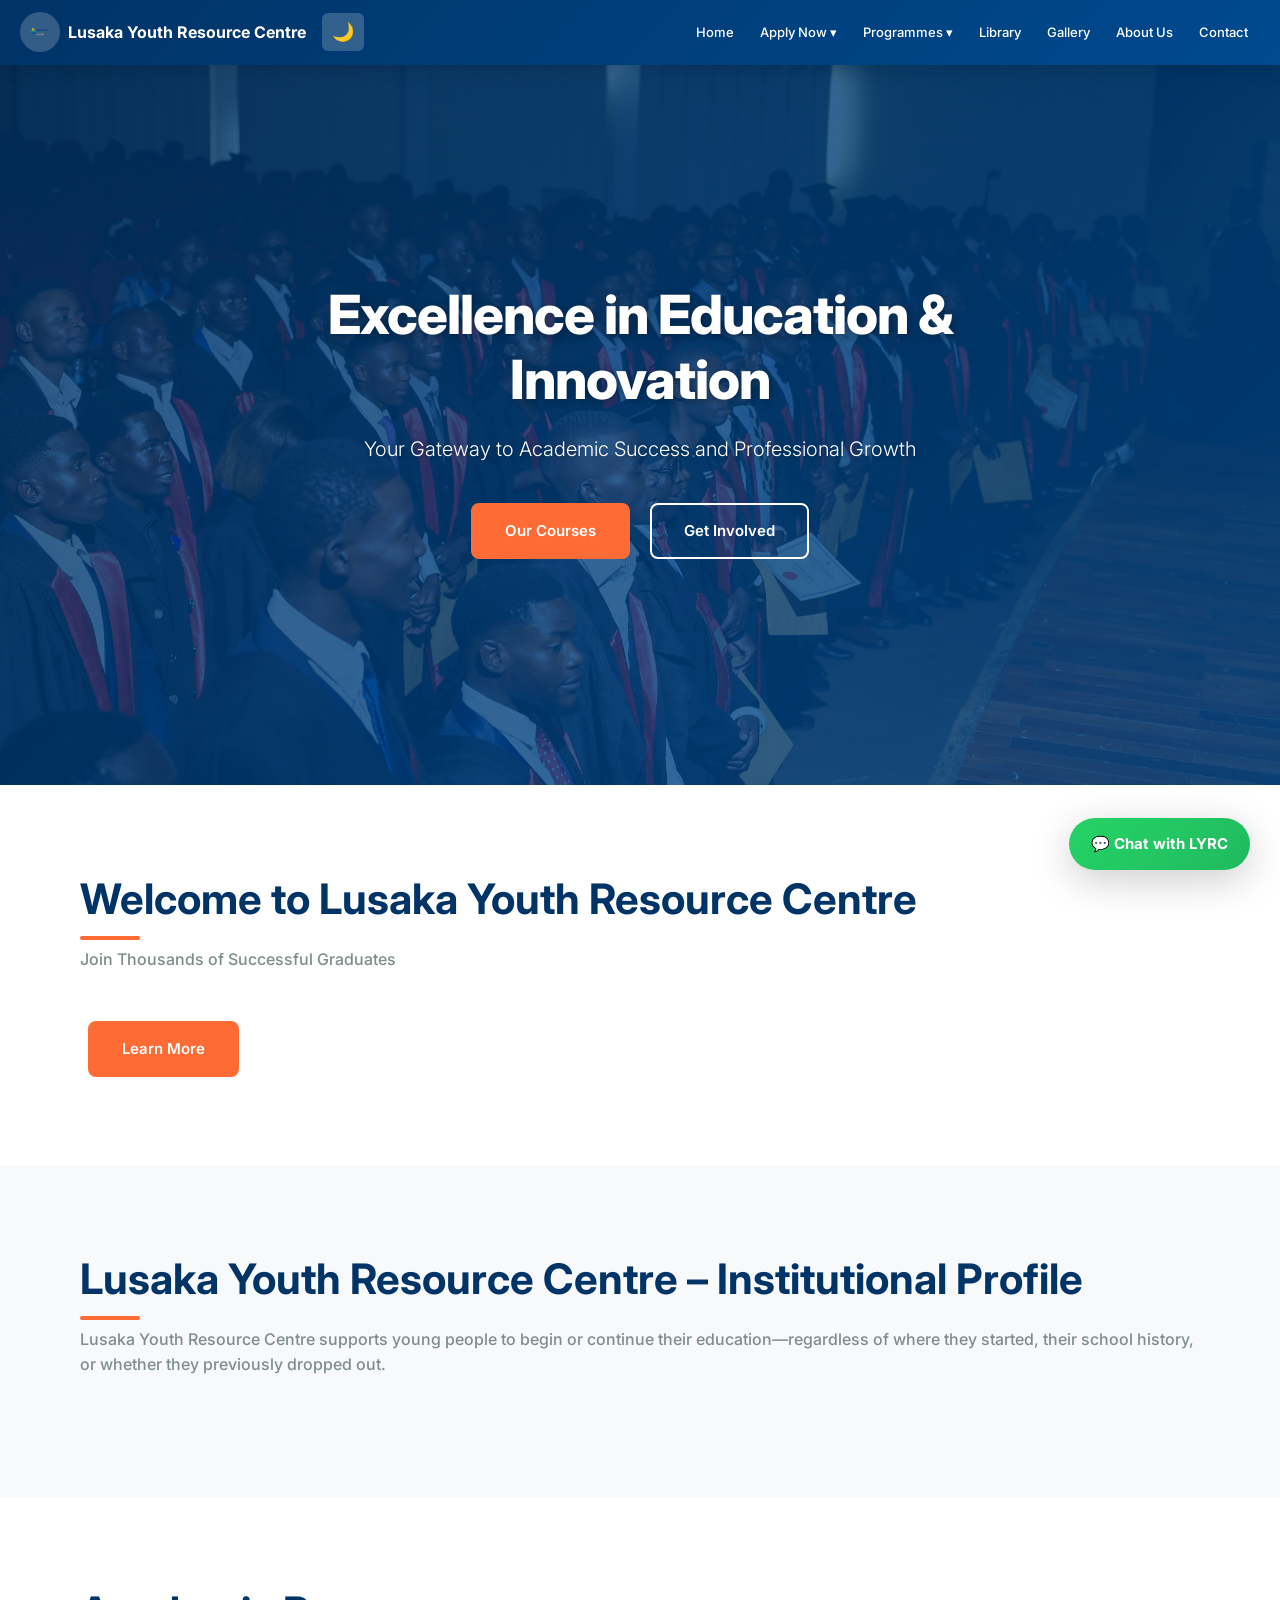
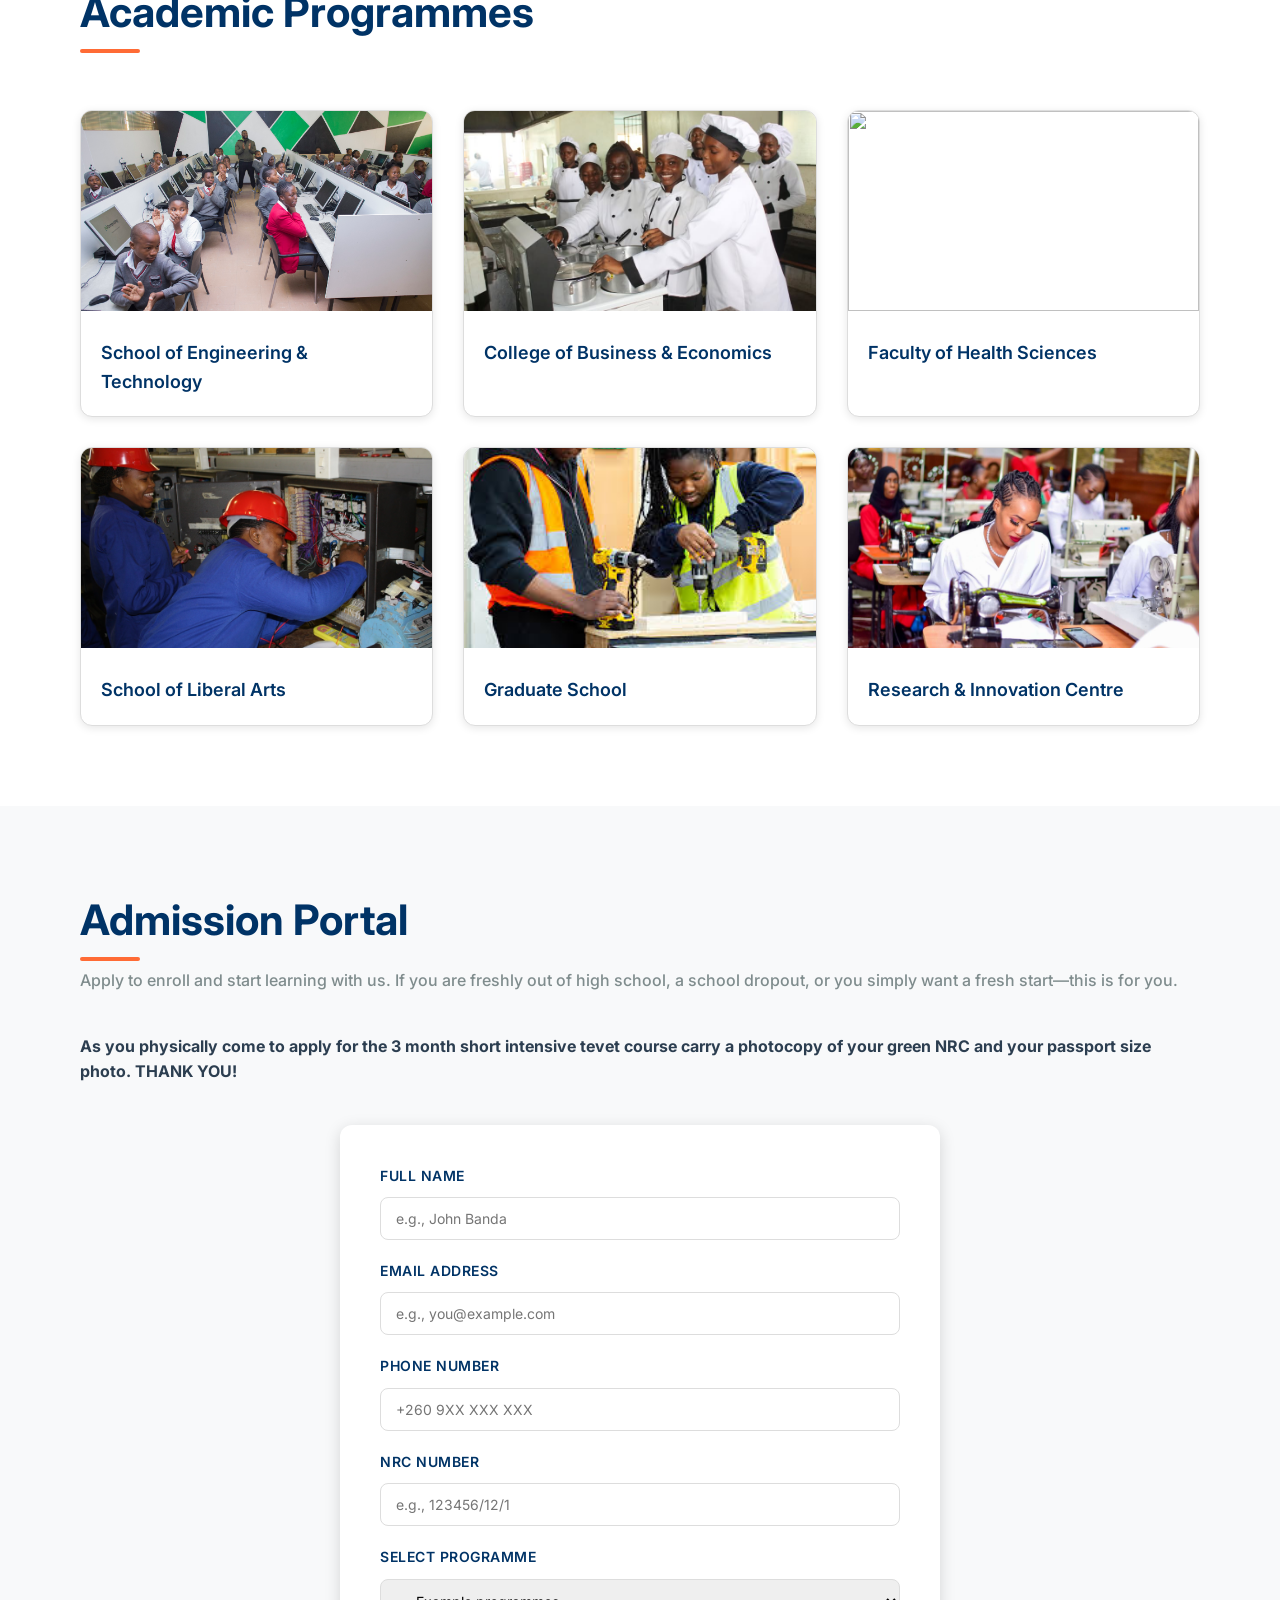
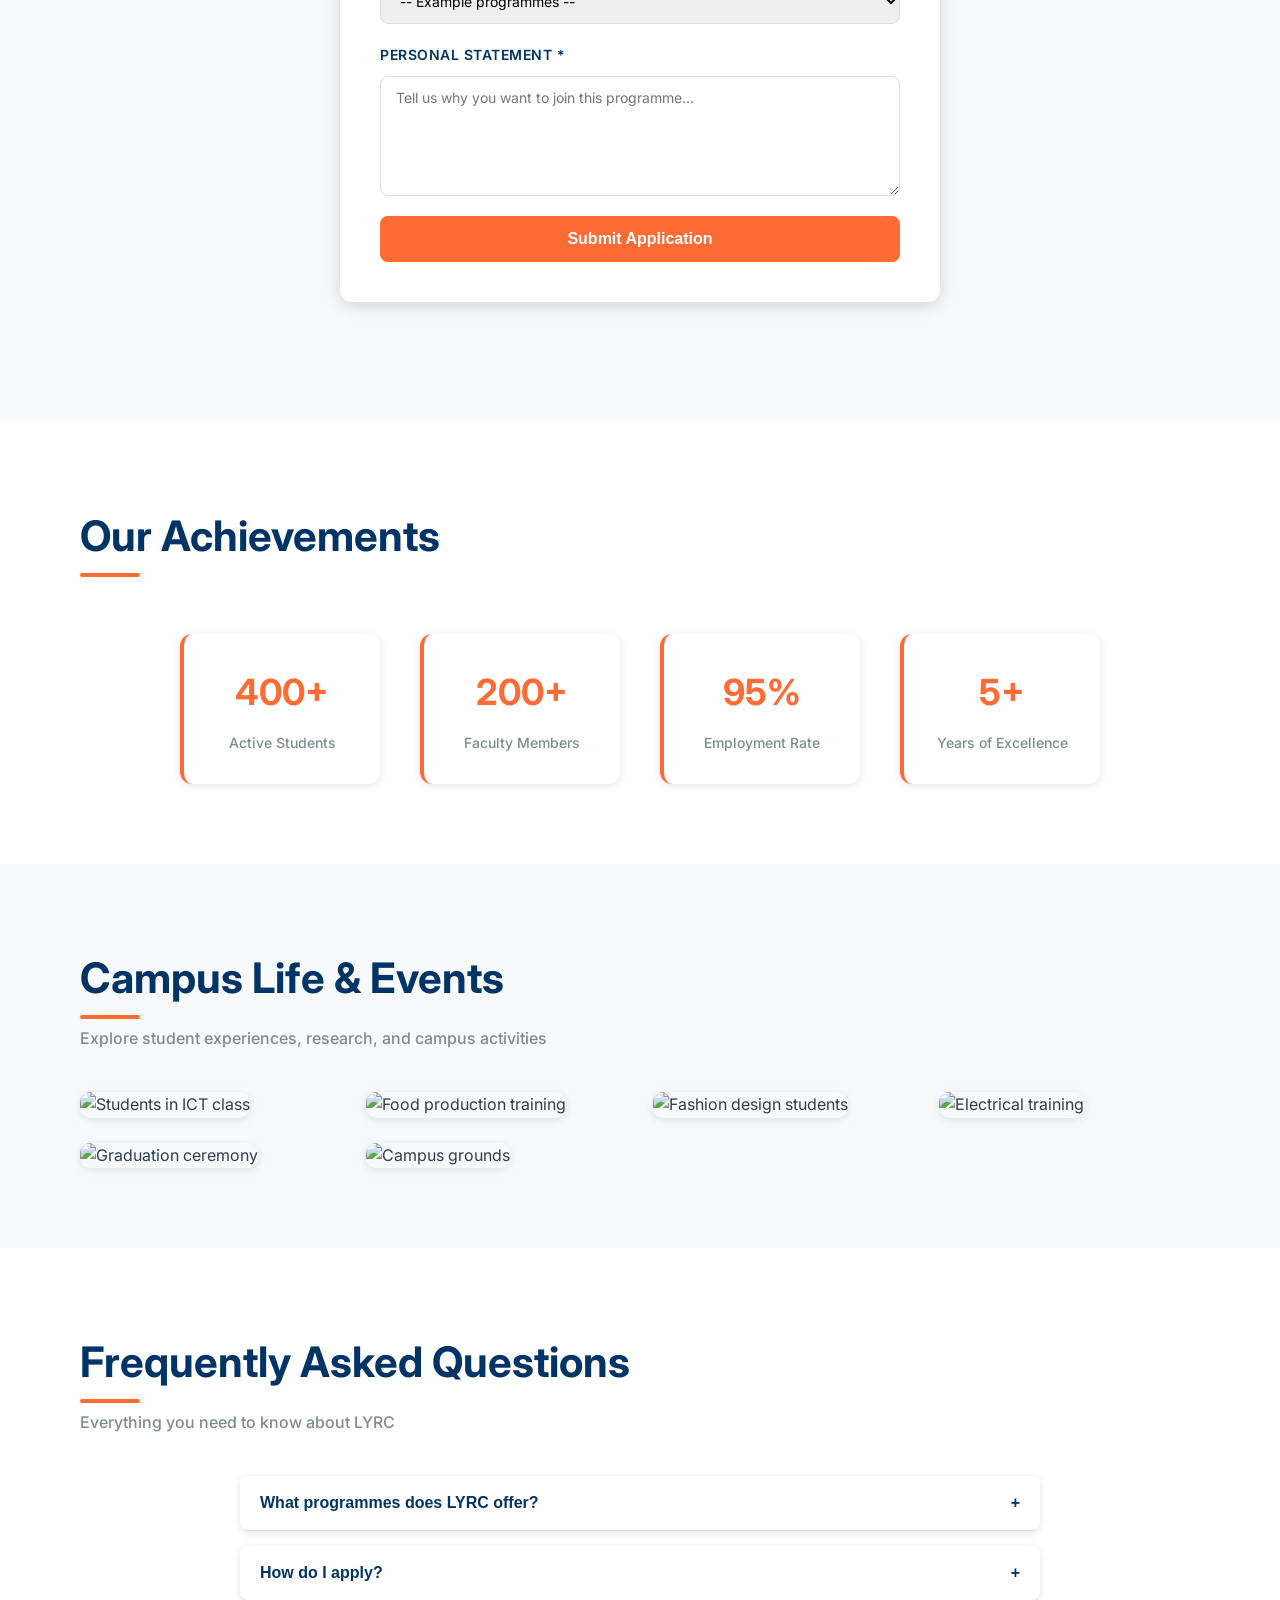
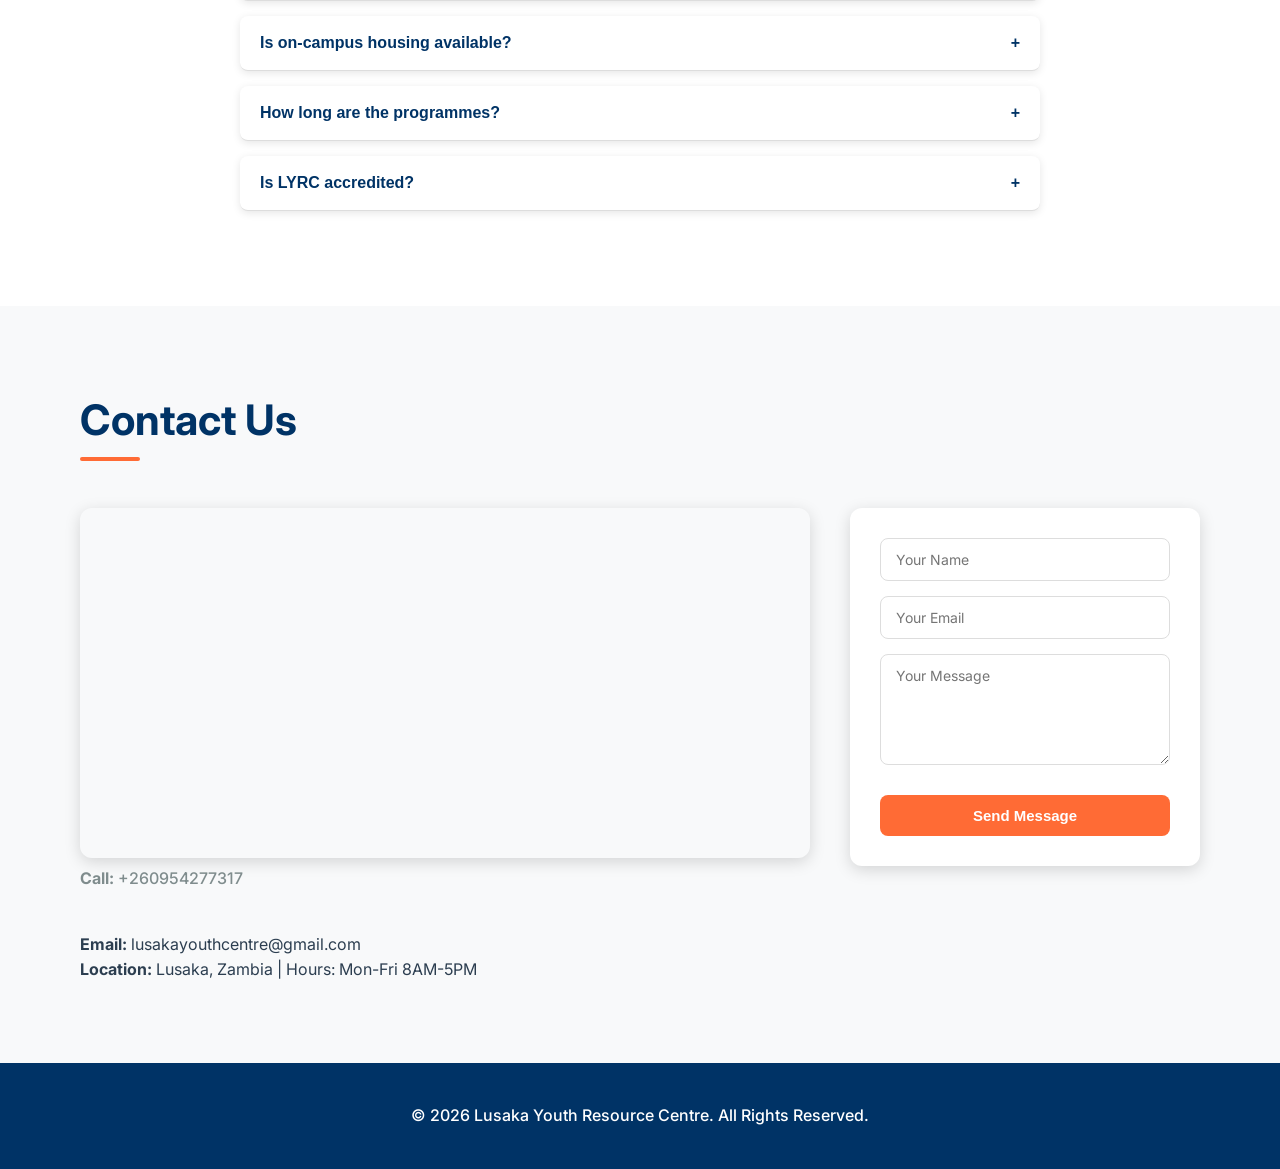
==== index.html @ 1e4e4381 "Add files via upload" ====
<!DOCTYPE html>
<html lang="en">
<head>
<meta charset="UTF-8">
<meta name="viewport" content="width=device-width, initial-scale=1.0">
<title>Lusaka Youth Resource Centre</title>
<link rel="icon" href="images/logo.png" type="image/png">
<link rel="stylesheet" href="style.css">
</head>

<body>

<!-- NAVIGATION -->
<nav>

<div class="nav-left">
  <img src="images/logo.png" class="logo-img">
  <span class="logo-text">Lusaka Youth Resource Centre</span>
  <button id="darkModeBtn" type="button" class="dark-mode-btn" title="Toggle Dark Mode">🌙</button>
</div>

<button id="hamburgerBtn" class="hamburger">☰</button>

<ul class="nav-links">



<li><a href="index.html">Home</a></li>

<!-- <a href="#" id="loginBtn">Login</a> -->

<li class="dropdown">
<a href="#">Apply Now ▾</a>
<ul class="dropdown-menu">
<li><a href="#application">Online Application</a></li>
<li><a href="#">Admission Requirements</a></li>
</ul>
</li>

<li class="dropdown">
<a href="#courses">Programmes ▾</a>
<ul class="dropdown-menu">
<li><a href="#">ICT</a></li>
<li><a href="#">Food Production</a></li>
<li><a href="#">Hospitality</a></li>
<li><a href="#">Electrical</a></li>
<li><a href="#">Carpentry</a></li>
<li><a href="#">Fashion Design</a></li>
</ul>
</li>

<li><a href="#">Library</a></li>

<li><a href="#gallery">Gallery</a></li>
<li><a href="#profile">About Us</a></li>
<li><a href="#contact">Contact</a></li>

</ul>

</nav>

<!-- HERO -->
<header class="hero">

  <div class="hero-slide active" style="background-image:url('images/hero-banner.jpg')"></div>
  <div class="hero-slide" style="background-image:url('images/hero2.jpg')"></div>
  <div class="hero-slide" style="background-image:url('images/hero3.jpg')"></div>
  <div class="hero-slide" style="background-image:url('images/hero4.jpg')"></div>

  <div class="hero-content">
    <h1>Excellence in Education & Innovation</h1>
    <p>Your Gateway to Academic Success and Professional Growth</p>
    <a href="#courses" class="btn">Our Courses</a>
    <a href="#contact" class="btn secondary">Get Involved</a>
  </div>

</header>
<!-- WELCOME -->
<section class="welcome fade-in">

<h2>Welcome to Lusaka Youth Resource Centre</h2>
<p>Join Thousands of Successful Graduates</p>

<a href="#profile" class="btn">Learn More</a>
<a href="#courses" class="btn secondary">Our Programmes</a>

</section>

<!-- PROFILE -->
<section id="profile" class="fade-in">

<h2>Lusaka Youth Resource Centre – Institutional Profile</h2>

<p>
Lusaka Youth Resource Centre supports young people to begin or continue their education—regardless of where they started, their school history, or whether they previously dropped out.
</p>

</section>

<!-- COURSES -->
<section id="courses" class="fade-in">

<h2>Academic Programmes</h2>

<div class="course-grid">

<div class="course-card">
<img src="images/ict.jpg">
<h3>School of Engineering & Technology</h3>
</div>

<div class="course-card">
<img src="images/food.jpg">
<h3>College of Business & Economics</h3>
</div>

<div class="course-card">
<img src="images/hospitality.jpg">
<h3>Faculty of Health Sciences</h3>
</div>

<div class="course-card">
<img src="images/electrical.jpg">
<h3>School of Liberal Arts</h3>
</div>

<div class="course-card">
<img src="images/carpentry.jpg">
<h3>Graduate School</h3>
</div>

<div class="course-card">
<img src="images/fashion.jpg">
<h3>Research & Innovation Centre</h3>
</div>

</div>

</section>

<!-- ONLINE APPLICATION -->
<section id="application" class="fade-in">

<h2>Admission Portal</h2>
<p>Apply to enroll and start learning with us. If you are freshly out of high school, a school dropout, or you simply want a fresh start—this is for you.</p>

<p><strong>As you physically come to apply for the 3 month short intensive tevet course carry a photocopy of your green NRC and your passport size photo. THANK YOU!</strong></p>

<form id="applicationForm" class="application-form">


<div class="form-group">
<label for="appName">Full name</label>
  <input type="text" id="appName" name="fullName" placeholder="e.g., John Banda" autocomplete="name" required>
</div>

<div class="form-group">
<label for="appEmail">Email address</label>
  <input type="email" id="appEmail" name="email" placeholder="e.g., you@example.com" autocomplete="email" inputmode="email" required>
</div>

<div class="form-group">
<label for="appPhone">Phone number</label>
  <input type="tel" id="appPhone" name="phone" placeholder="+260 9XX XXX XXX" autocomplete="tel" inputmode="tel" required>
</div>

<div class="form-group">
<label for="appNRC">NRC number</label>
  <input type="text" id="appNRC" name="nrc" placeholder="e.g., 123456/12/1" autocomplete="off" required>
</div>

<div class="form-group">
<label for="appProgramme">Select programme</label>
  <select id="appProgramme" name="programme" required>
    <option value="">-- Example programmes --</option>
    <option value="Metal Fabrication">Metal Fabrication</option>
    <option value="Food Production">Food Production</option>
    <option value="Fashion Design & Textile Technology">Fashion Design & Textile Technology</option>
    <option value="Electrical Technology">Electrical Technology</option>
  </select>
</div>

<div class="form-group">
  <label for="appStatement">Personal Statement *</label>
  <textarea id="appStatement" placeholder="Tell us why you want to join this programme..." rows="5" required></textarea>
</div>

<button type="submit" class="btn-apply">Submit Application</button>

</form>

</section>

<!-- ACHIEVEMENTS -->
<section class="fade-in">

<h2>Our Achievements</h2>

<div class="stats">

<div>
<h3>400+</h3>
<p>Active Students</p>
</div>

<div>
<h3>200+</h3>
<p>Faculty Members</p>
</div>

<div>
<h3>95%</h3>
<p>Employment Rate</p>
</div>

<div>
<h3>5+</h3>
<p>Years of Excellence</p>
</div>

</div>

</section>
<!-- GALLERY -->
<section id="gallery" class="fade-in">
  <h2>Campus Life & Events</h2>
  <p>Explore student experiences, research, and campus activities</p>

  <div class="gallery-grid">

    <div class="gallery-item">
      <img src="images/gallery1.jpg" alt="Students in ICT class">
    </div>

    <div class="gallery-item">
      <img src="images/gallery2.jpg" alt="Food production training">
    </div>

    <div class="gallery-item">
      <img src="images/gallery3.jpg" alt="Fashion design students">
    </div>

    <div class="gallery-item">
      <img src="images/gallery4.jpg" alt="Electrical training">
    </div>

    <div class="gallery-item">
      <img src="images/gallery5.jpg" alt="Graduation ceremony">
    </div>

    <div class="gallery-item">
      <img src="images/gallery6.jpg" alt="Campus grounds">
    </div>

  </div>

</section>
<!-- FAQ -->
<section id="faq" class="fade-in">

  <h2>Frequently Asked Questions</h2>
  <p>Everything you need to know about LYRC</p>

  <div class="faq-container">

    <div class="faq-item">
<button class="faq-question">What programmes does LYRC offer? <span>+</span></button>
      <div class="faq-answer">
<p>LYRC offers youth-focused programmes across practical learning areas, mentorship, and skills development pathways. We offer over 50 training opportunities and learning tracks.</p>
      </div>
    </div>

    <div class="faq-item">
      <button class="faq-question">How do I apply? <span>+</span></button>
      <div class="faq-answer">
        <p>You can apply online through our Admission Portal, or visit the Admissions Office. The application deadline is typically June 15. You'll need SAT/ACT scores, high school transcripts, and a personal essay.</p>
      </div>
    </div>

    <div class="faq-item">
      <button class="faq-question">Is on-campus housing available? <span>+</span></button>
      <div class="faq-answer">
<p>Yes, LYRC offers on-campus housing for students. Contact us for more information on housing.</p>
      </div>
    </div>

    <div class="faq-item">
      <button class="faq-question">How long are the programmes? <span>+</span></button>
      <div class="faq-answer">
<p>Most programmes are 3 months. Depending on the programme. Some accelerated options are available.</p>
      </div>
    </div>

    <div class="faq-item">
<button class="faq-question">Is LYRC accredited? <span>+</span></button>
      <div class="faq-answer">
<p>LYRC programmes are quality-assured and delivered with recognized partners and professional standards to support youth outcomes.</p>
      </div>
    </div>

  </div>

</section>
<!-- CONTACT -->
<section id="contact" class="fade-in">

<h2>Contact Us</h2>

<div class="contact-container">

<div class="map">
<iframe src="https://maps.google.com/maps?q=Lusaka%20Youth%20Resource%20Centre&t=&z=15&ie=UTF8&iwloc=&output=embed"></iframe>
</div>

<form id="contactForm">

  <input type="text" id="name" placeholder="Your Name">
  <input type="email" id="email" placeholder="Your Email">
  <textarea id="message" placeholder="Your Message" rows="5"></textarea>

  <span id="formError" style="color:red; font-size:14px;"></span>

  <button type="submit">Send Message</button>

</form>
</div>

<p><strong>Call:</strong> +260954277317</p>
<p><strong>Email:</strong> lusakayouthcentre@gmail.com</p>
<p><strong>Location:</strong> Lusaka, Zambia | Hours: Mon-Fri 8AM-5PM</p>

</section>

<!-- LOGIN SECTION (hidden initially) -->
<section id="loginSection" class="fade-in" style="display:none; padding: 100px 80px;">
<h2>Portal Login</h2>
<form id="loginForm">
  <select id="role" required>
    <option value="">Select Role</option>
    <option value="student">Student</option>
    <option value="lecturer">Lecturer</option>
  </select>
  <input type="text" id="username" placeholder="ID" required>
  <input type="password" id="password" placeholder="Password" required>
  <span id="loginError" style="color:red; font-size:14px;"></span>
  <button type="submit">Login</button>
</form>
<button id="backToHome">Back to Home</button>
</section>

<!-- STUDENT DASHBOARD (hidden initially) -->
<section id="studentDashboard" class="fade-in" style="display:none;">
<div class="dashboard-header">
<h2>Student Portal</h2>
<p>Student ID: STU2024001 | Sarah Johnson | BS Computer Science, Year 3</p>
</div>

<!-- TAB NAVIGATION -->
<div class="tab-navigation">
<button class="tab-btn active" data-tab="timetable">📅 Timetable</button>
<button class="tab-btn" data-tab="grades">📊 Grades</button>
<button class="tab-btn" data-tab="fees">💳 Fee Statement</button>
<button class="tab-btn" data-tab="profile">👤 Profile</button>
<button class="tab-btn" data-tab="materials">📚 Learning Materials</button>
</div>

<!-- TIMETABLE TAB -->
<div class="tab-content active" id="timetable-tab">
<h3>Your Timetable</h3>
<table class="dashboard-table">
<thead>
<tr>
<th>Day</th>
<th>Time</th>
<th>Subject</th>
<th>Lecturer</th>
<th>Room</th>
</tr>
</thead>
<tbody>
<tr>
<td>Monday</td>
<td>09:00 - 11:00</td>
<td>Information Technology Fundamentals</td>
<td>Mr. Banda</td>
<td>Lab 1</td>
</tr>
<tr>
<td>Tuesday</td>
<td>10:00 - 12:00</td>
<td>Food Production & Safety</td>
<td>Ms. Chanda</td>
<td>Kitchen 2</td>
</tr>
<tr>
<td>Wednesday</td>
<td>09:00 - 11:00</td>
<td>Business Communication</td>
<td>Mr. Sichone</td>
<td>Room 204</td>
</tr>
<tr>
<td>Wednesday</td>
<td>14:00 - 16:00</td>
<td>Practical Skills Workshop</td>
<td>Ms. Mwale</td>
<td>Workshop A</td>
</tr>
<tr>
<td>Thursday</td>
<td>10:00 - 12:00</td>
<td>Industry Standards</td>
<td>Mr. Moyo</td>
<td>Room 305</td>
</tr>
<tr>
<td>Friday</td>
<td>09:00 - 12:00</td>
<td>Internship Review</td>
<td>Ms. Lungu</td>
<td>Room 101</td>
</tr>
</tbody>
</table>
</div>

<!-- GRADES TAB -->
<div class="tab-content" id="grades-tab">
<h3>Your Grades</h3>
<table class="dashboard-table">
<thead>
<tr>
<th>Subject</th>
<th>Coursework</th>
<th>Exam</th>
<th>Final Grade</th>
<th>Status</th>
</tr>
</thead>
<tbody>
<tr>
<td>Information Technology</td>
<td>78</td>
<td>85</td>
<td>A</td>
<td style="color: green; font-weight: bold;">PASS</td>
</tr>
<tr>
<td>Food Production</td>
<td>82</td>
<td>79</td>
<td>B+</td>
<td style="color: green; font-weight: bold;">PASS</td>
</tr>
<tr>
<td>Business Communication</td>
<td>75</td>
<td>88</td>
<td>A-</td>
<td style="color: green; font-weight: bold;">PASS</td>
</tr>
<tr>
<td>Practical Skills</td>
<td>90</td>
<td>92</td>
<td>A+</td>
<td style="color: green; font-weight: bold;">PASS</td>
</tr>
<tr>
<td>Industry Standards</td>
<td>70</td>
<td>73</td>
<td>B</td>
<td style="color: green; font-weight: bold;">PASS</td>
</tr>
</tbody>
</table>
<div class="gpa-box">
<strong>Overall GPA:</strong> 3.85 / 4.0
</div>
</div>

<!-- FEE STATEMENT TAB -->
<div class="tab-content" id="fees-tab">
<h3>Fee Statement</h3>
<table class="dashboard-table">
<thead>
<tr>
<th>Description</th>
<th>Amount (K)</th>
<th>Date</th>
<th>Status</th>
</tr>
</thead>
<tbody>
<tr>
<td>Registration Fee</td>
<td>500</td>
<td>2026-01-15</td>
<td style="color: green; font-weight: bold;">PAID</td>
</tr>
<tr>
<td>Tuition Fee - Semester 1</td>
<td>2,000</td>
<td>2026-01-20</td>
<td style="color: green; font-weight: bold;">PAID</td>
</tr>
<tr>
<td>Accommodation Fee</td>
<td>1,200</td>
<td>2026-01-20</td>
<td style="color: green; font-weight: bold;">PAID</td>
</tr>
<tr>
<td>Library Fee</td>
<td>200</td>
<td>2026-03-01</td>
<td style="color: green; font-weight: bold;">PAID</td>
</tr>
<tr>
<td>Tuition Fee - Semester 2</td>
<td>2,000</td>
<td>2026-05-01</td>
<td style="color: red; font-weight: bold;">OUTSTANDING</td>
</tr>
</tbody>
</table>
<div class="fee-summary">
<p><strong>Total Outstanding Balance: K2,000</strong></p>
<p style="color: red; margin-top: 10px; background: #ffe0e0; padding: 10px; border-radius: 5px;">⚠️ Payment deadline: 31st May 2026. Late payment penalties may apply.</p>
</div>
</div>

<!-- PROFILE TAB -->
<div class="tab-content" id="profile-tab">
<h3>My Profile</h3>
<div class="profile-card">
<div class="profile-field">
<strong>Full Name:</strong>
<p>Sarah Johnson</p>
</div>
<div class="profile-field">
<strong>Student ID:</strong>
<p>STU2024001</p>
</div>
<div class="profile-field">
<strong>Major:</strong>
<p>Computer Science</p>
</div>
<div class="profile-field">
<strong>Year:</strong>
<p>Junior (Year 3 of 4)</p>
</div>
<div class="profile-field">
<strong>GPA:</strong>
<p style="color: #2ecc71; font-weight: bold;">3.87 / 4.0</p>
</div>
<div class="profile-field">
<strong>Enrollment Date:</strong>
<p>August 24, 2022</p>
</div>
<div class="profile-field">
<strong>Email:</strong>
<p>sarah.johnson@lyrc.org.zm</p>
</div>
<div class="profile-field">
<strong>Status:</strong>
<p style="color: green; font-weight: bold;">ACTIVE</p>
</div>
</div>
</div>

<!-- LEARNING MATERIALS TAB -->
<div class="tab-content" id="materials-tab">
<h3>Learning Materials</h3>
<table class="dashboard-table">
<thead>
<tr>
<th>Document Title</th>
<th>Uploaded by</th>
<th>Date Uploaded</th>
<th>Action</th>
</tr>
</thead>
<tbody>
<tr>
<td>IT Fundamentals - Chapter 1-5.pdf</td>
<td>Mr. Banda</td>
<td>2026-04-10</td>
<td><a href="#" class="download-btn">📥 Download</a></td>
</tr>
<tr>
<td>Food Safety Guidelines.docx</td>
<td>Ms. Chanda</td>
<td>2026-04-12</td>
<td><a href="#" class="download-btn">📥 Download</a></td>
</tr>
<tr>
<td>Business Communication Presentation.pptx</td>
<td>Mr. Sichone</td>
<td>2026-04-15</td>
<td><a href="#" class="download-btn">📥 Download</a></td>
</tr>
<tr>
<td>Workshop Manual - Practical Skills.pdf</td>
<td>Ms. Mwale</td>
<td>2026-04-18</td>
<td><a href="#" class="download-btn">📥 Download</a></td>
</tr>
<tr>
<td>Industry Standards - Compliance.xlsx</td>
<td>Mr. Moyo</td>
<td>2026-04-20</td>
<td><a href="#" class="download-btn">📥 Download</a></td>
</tr>
<tr>
<td>Internship Evaluation Form.pdf</td>
<td>Ms. Lungu</td>
<td>2026-04-22</td>
<td><a href="#" class="download-btn">📥 Download</a></td>
</tr>
</tbody>
</table>
</div>

<button id="studentLogout">Logout</button>
</section>

<!-- LECTURER DASHBOARD (hidden initially) -->
<section id="lecturerDashboard" class="fade-in" style="display:none;">
<div class="dashboard-header">
<h2>Faculty Portal</h2>
<p>Faculty ID: FAC2020015 | Dr. Michael Chen | Computer Science Department | Senior Professor</p>
</div>

<!-- TAB NAVIGATION -->
<div class="tab-navigation">
<button class="tab-btn active" data-tab="my-classes">📚 My Classes</button>
<button class="tab-btn" data-tab="student-list">👥 Student List</button>
<button class="tab-btn" data-tab="enter-grades">✍️ Enter Grades</button>
<button class="tab-btn" data-tab="my-timetable">📅 My Timetable</button>
<button class="tab-btn" data-tab="announcements">📢 Announcements</button>
</div>

<!-- MY CLASSES TAB -->
<div class="tab-content active" id="my-classes-tab">
<h3>My Classes</h3>
<div class="classes-grid">

<div class="class-card">
<h4>Information Technology Fundamentals</h4>
<p><strong>Programme:</strong> ICT - Year 1</p>
<p><strong>Enrolled Students:</strong> <span class="badge">28</span></p>
<p><strong>Schedule:</strong> Monday & Wednesday, 09:00-11:00</p>
<p><strong>Location:</strong> Lab 1</p>
</div>

<div class="class-card">
<h4>Advanced Programming</h4>
<p><strong>Programme:</strong> ICT - Year 2</p>
<p><strong>Enrolled Students:</strong> <span class="badge">22</span></p>
<p><strong>Schedule:</strong> Tuesday & Thursday, 10:00-12:00</p>
<p><strong>Location:</strong> Lab 2</p>
</div>

<div class="class-card">
<h4>Web Development</h4>
<p><strong>Programme:</strong> ICT - Year 2</p>
<p><strong>Enrolled Students:</strong> <span class="badge">25</span></p>
<p><strong>Schedule:</strong> Friday, 09:00-12:00</p>
<p><strong>Location:</strong> Lab 3</p>
</div>

<div class="class-card">
<h4>Software Engineering Practicum</h4>
<p><strong>Programme:</strong> ICT - Year 2</p>
<p><strong>Enrolled Students:</strong> <span class="badge">18</span></p>
<p><strong>Schedule:</strong> Monday & Wednesday, 14:00-16:00</p>
<p><strong>Location:</strong> Lab 1</p>
</div>

</div>
</div>

<!-- STUDENT LIST TAB -->
<div class="tab-content" id="student-list-tab">
<h3>Student List</h3>
<div class="class-selector">
<label for="classList">Select Class:</label>
<select id="classList">
<option value="">-- All Students --</option>
<option value="ITF">Information Technology Fundamentals</option>
<option value="AP">Advanced Programming</option>
<option value="WD">Web Development</option>
<option value="SEP">Software Engineering Practicum</option>
</select>
</div>
<table class="dashboard-table">
<thead>
<tr>
<th>Student Name</th>
<th>Student ID</th>
<th>Attendance %</th>
<th>Current Grade</th>
</tr>
</thead>
<tbody>
<tr>
<td>John Doe</td>
<td>STU001</td>
<td>92%</td>
<td style="color: green; font-weight: bold;">A</td>
</tr>
<tr>
<td>Jane Smith</td>
<td>STU002</td>
<td>88%</td>
<td style="color: green; font-weight: bold;">A-</td>
</tr>
<tr>
<td>Peter Mwale</td>
<td>STU003</td>
<td>85%</td>
<td style="color: green; font-weight: bold;">B+</td>
</tr>
<tr>
<td>Sarah Chanda</td>
<td>STU004</td>
<td>78%</td>
<td style="color: green; font-weight: bold;">B</td>
</tr>
<tr>
<td>Michael Moyo</td>
<td>STU005</td>
<td>72%</td>
<td style="color: orange; font-weight: bold;">B-</td>
</tr>
<tr>
<td>Amelia Lungu</td>
<td>STU006</td>
<td>95%</td>
<td style="color: green; font-weight: bold;">A+</td>
</tr>
<tr>
<td>David Sichone</td>
<td>STU007</td>
<td>68%</td>
<td style="color: orange; font-weight: bold;">C+</td>
</tr>
<tr>
<td>Lucy Banda</td>
<td>STU008</td>
<td>81%</td>
<td style="color: green; font-weight: bold;">B</td>
</tr>
</tbody>
</table>
</div>

<!-- ENTER GRADES TAB -->
<div class="tab-content" id="enter-grades-tab">
<h3>Enter Grades</h3>
<form id="gradesForm" class="grades-form">

<div class="form-group">
<label for="gradeClass">Select Class *</label>
<select id="gradeClass" required>
<option value="">-- Choose a Class --</option>
<option value="ITF">Information Technology Fundamentals</option>
<option value="AP">Advanced Programming</option>
<option value="WD">Web Development</option>
<option value="SEP">Software Engineering Practicum</option>
</select>
</div>

<div class="form-group">
<label for="gradeStudent">Select Student *</label>
<select id="gradeStudent" required>
<option value="">-- Choose a Student --</option>
<option value="STU001">John Doe (STU001)</option>
<option value="STU002">Jane Smith (STU002)</option>
<option value="STU003">Peter Mwale (STU003)</option>
<option value="STU004">Sarah Chanda (STU004)</option>
<option value="STU005">Michael Moyo (STU005)</option>
</select>
</div>

<div class="form-group">
<label for="courseworkMark">Coursework Mark (out of 100) *</label>
<input type="number" id="courseworkMark" min="0" max="100" placeholder="0-100" required>
</div>

<div class="form-group">
<label for="examMark">Exam Mark (out of 100) *</label>
<input type="number" id="examMark" min="0" max="100" placeholder="0-100" required>
</div>

<span id="gradeError" style="color:red; font-size:14px; display:block; margin-bottom:10px;"></span>
<span id="gradeSuccess" style="color:green; font-size:14px; display:block; margin-bottom:10px;"></span>

<button type="submit" class="btn-apply">Save Grade</button>

</form>
</div>

<!-- MY TIMETABLE TAB -->
<div class="tab-content" id="my-timetable-tab">
<h3>My Timetable</h3>
<table class="dashboard-table">
<thead>
<tr>
<th>Day</th>
<th>Time</th>
<th>Class / Group</th>
<th>Programme & Year</th>
<th>Room</th>
</tr>
</thead>
<tbody>
<tr>
<td>Monday</td>
<td>09:00 - 11:00</td>
<td>Information Technology Fundamentals</td>
<td>ICT - Year 1</td>
<td>Lab 1</td>
</tr>
<tr>
<td>Monday</td>
<td>14:00 - 16:00</td>
<td>Software Engineering Practicum</td>
<td>ICT - Year 2</td>
<td>Lab 1</td>
</tr>
<tr>
<td>Tuesday</td>
<td>10:00 - 12:00</td>
<td>Advanced Programming</td>
<td>ICT - Year 2</td>
<td>Lab 2</td>
</tr>
<tr>
<td>Wednesday</td>
<td>09:00 - 11:00</td>
<td>Information Technology Fundamentals</td>
<td>ICT - Year 1</td>
<td>Lab 1</td>
</tr>
<tr>
<td>Wednesday</td>
<td>14:00 - 16:00</td>
<td>Software Engineering Practicum</td>
<td>ICT - Year 2</td>
<td>Lab 1</td>
</tr>
<tr>
<td>Thursday</td>
<td>10:00 - 12:00</td>
<td>Advanced Programming</td>
<td>ICT - Year 2</td>
<td>Lab 2</td>
</tr>
<tr>
<td>Friday</td>
<td>09:00 - 12:00</td>
<td>Web Development</td>
<td>ICT - Year 2</td>
<td>Lab 3</td>
</tr>
</tbody>
</table>
</div>

<!-- ANNOUNCEMENTS TAB -->
<div class="tab-content" id="announcements-tab">
<h3>Post an Announcement</h3>
<form id="announcementForm" class="announcement-form">

<div class="form-group">
<label for="announcementTitle">Announcement Title *</label>
<input type="text" id="announcementTitle" placeholder="e.g., Mid-term Assignment Due" required>
</div>

<div class="form-group">
<label for="announcementMessage">Message *</label>
<textarea id="announcementMessage" placeholder="Type your announcement message here..." rows="6" required></textarea>
</div>

<div class="form-group">
<label for="announcementClass">Send to Class *</label>
<select id="announcementClass" required>
<option value="">-- Select Class --</option>
<option value="ITF">Information Technology Fundamentals</option>
<option value="AP">Advanced Programming</option>
<option value="WD">Web Development</option>
<option value="SEP">Software Engineering Practicum</option>
<option value="ALL">All Classes</option>
</select>
</div>

<span id="announceError" style="color:red; font-size:14px; display:block; margin-bottom:10px;"></span>
<span id="announceSuccess" style="color:green; font-size:14px; display:block; margin-bottom:10px;"></span>

<button type="submit" class="btn-apply">Post Announcement</button>

</form>

<div id="announcementsList" style="margin-top: 40px;">
<h4>Recent Announcements</h4>
<div class="announcement-item">
<p><strong>Assignment 3 - Object-Oriented Programming</strong></p>
<p>Sent to: Advanced Programming (05/04/2026)</p>
<p>Please complete the OOP assignment by Friday. Submit via the online portal.</p>
</div>
<div class="announcement-item">
<p><strong>Lab Session Changes</strong></p>
<p>Sent to: All Classes (04/04/2026)</p>
<p>Lab 2 will be unavailable on Thursday due to maintenance. Sessions moved to Lab 3.</p>
</div>
</div>
</div>

<button id="lecturerLogout">Logout</button>
</section>

<!-- FOOTER -->
<footer>

<p>© 2026 Lusaka Youth Resource Centre. All Rights Reserved.</p>

</footer>
<!-- WHATSAPP BUTTON -->
<a href="https://wa.me/260954277317" target="_blank" class="whatsapp-btn" title="Chat with us on WhatsApp">
  💬 Chat with LYRC
</a>
<!-- HERO SLIDER -->
<script>

const slides = document.querySelectorAll('.hero-slide');
let current = 0;

function nextSlide() {
  slides[current].classList.remove('active');
  current = (current + 1) % slides.length;
  slides[current].classList.add('active');
}

setInterval(nextSlide, 5000);

</script>

<!-- FORM VALIDATION -->
<script>

document.getElementById('contactForm').addEventListener('submit', function(e) {
  e.preventDefault();

  const name    = document.getElementById('name').value.trim();
  const email   = document.getElementById('email').value.trim();
  const message = document.getElementById('message').value.trim();
  const error   = document.getElementById('formError');

  if (name === '' && email === '' && message === '') {
    error.textContent = '⚠️ Please fill in all fields.';
    return;
  }

  const missing = [];

  if (name === '') missing.push('name');
  if (email === '') missing.push('email');
  if (message === '') missing.push('message');

  if (missing.length > 0) {
    error.textContent = '⚠️ Please fill in the following: ' + missing.join(', ') + '.';
    return;
  }

  if (!email.includes('@') || !email.includes('.')) {
    error.textContent = '⚠️ Please enter a valid email address.';
    return;
  }

  error.textContent = '';
  alert('✅ Message sent successfully! We will get back to you soon.');
  this.reset();

});

</script>
<!-- APPLICATION FORM VALIDATION -->
<script>

document.getElementById('applicationForm').addEventListener('submit', function(e) {
  e.preventDefault();

  const name = document.getElementById('appName').value.trim();
  const email = document.getElementById('appEmail').value.trim();
  const phone = document.getElementById('appPhone').value.trim();
  const nrc = document.getElementById('appNRC').value.trim();
  const programme = document.getElementById('appProgramme').value;
  const statement = document.getElementById('appStatement').value.trim();
  const error = document.getElementById('appError');
  const success = document.getElementById('appSuccess');



  const missing = [];

  if (name === '') missing.push('Full Name');
  if (email === '') missing.push('Email Address');
  if (phone === '') missing.push('Phone Number');
  if (nrc === '') missing.push('NRC Number');
  if (programme === '') missing.push('Programme');
  if (statement === '') missing.push('Personal Statement');

  if (missing.length > 0) {
    error.textContent = '⚠️ Please fill in the following: ' + missing.join(', ') + '.';
    return;
  }

  if (!email.includes('@') || !email.includes('.')) {
    error.textContent = '⚠️ Please enter a valid email address.';
    return;
  }

  if (phone.length < 10) {
    error.textContent = '⚠️ Please enter a valid phone number.';
    return;
  }

  if (statement.length < 20) {
    error.textContent = '⚠️ Personal statement must be at least 20 characters long.';
    return;
  }

  // Success message
  success.textContent = '✅ Application submitted successfully! We will review your application and contact you soon.';

  // Send application submission notification via mailto (opens user's email client)
  const subject = encodeURIComponent('TEVET Course Application - ' + name);
  const body = encodeURIComponent(
    'New application submitted:\n\n' +
    'Full name: ' + name + '\n' +
    'Email address: ' + email + '\n' +
    'Phone number: ' + phone + '\n' +
    'NRC number: ' + nrc + '\n' +
    'Selected programme: ' + programme + '\n' +
    'Personal statement: ' + statement + '\n'
  );
  window.location.href = 'mailto:lusakayouthcentre@gmail.com?subject=' + subject + '&body=' + body;

  this.reset();


});

</script>
<!-- FAQ ACCORDION -->
<script>

document.querySelectorAll('.faq-question').forEach(function(button) {
  button.addEventListener('click', function() {
    const item = this.parentElement;
    item.classList.toggle('open');
  });
});

</script>
<!-- SCROLL ANIMATION -->
<script>

const faders = document.querySelectorAll('.fade-in');

const observer = new IntersectionObserver(function(entries) {
  entries.forEach(function(entry) {
    if (entry.isIntersecting) {
      entry.target.classList.add('visible');
    }
  });
}, { threshold: 0.15 });

faders.forEach(function(el) {
  observer.observe(el);
});

</script>

<script>
// Login functionality
document.getElementById('loginBtn').addEventListener('click', function(e) {
  e.preventDefault();
  // Hide all public sections
  document.querySelectorAll('section:not(#loginSection):not(#studentDashboard):not(#lecturerDashboard)').forEach(sec => sec.style.display = 'none');
  document.getElementById('loginSection').style.display = 'block';
});

document.getElementById('backToHome').addEventListener('click', function() {
  document.getElementById('loginSection').style.display = 'none';
  // Show public sections
  document.querySelectorAll('section:not(#loginSection):not(#studentDashboard):not(#lecturerDashboard)').forEach(sec => sec.style.display = 'block');
});

document.getElementById('loginForm').addEventListener('submit', function(e) {
  e.preventDefault();
  const role = document.getElementById('role').value;
  const username = document.getElementById('username').value.trim();
  const password = document.getElementById('password').value.trim();
  const error = document.getElementById('loginError');

  if (role === 'student' && username === 'student' && password === 'pass') {
    document.getElementById('loginSection').style.display = 'none';
    document.getElementById('studentDashboard').style.display = 'block';
    error.textContent = '';
  } else if (role === 'lecturer' && username === 'lecturer' && password === 'pass') {
    document.getElementById('loginSection').style.display = 'none';
    document.getElementById('lecturerDashboard').style.display = 'block';
    error.textContent = '';
  } else {
    error.textContent = 'Invalid credentials or role';
  }
});

document.getElementById('studentLogout').addEventListener('click', function() {
  document.getElementById('studentDashboard').style.display = 'none';
  document.querySelectorAll('section:not(#loginSection):not(#studentDashboard):not(#lecturerDashboard)').forEach(sec => sec.style.display = 'block');
  document.getElementById('loginForm').reset();
});

// Student Dashboard Tab Switching
document.querySelectorAll('.tab-btn').forEach(button => {
  button.addEventListener('click', function() {
    const tabName = this.getAttribute('data-tab');
    
    // Remove active class from all buttons and contents
    document.querySelectorAll('.tab-btn').forEach(btn => btn.classList.remove('active'));
    document.querySelectorAll('.tab-content').forEach(content => content.classList.remove('active'));
    
    // Add active class to clicked button and corresponding content
    this.classList.add('active');
    document.getElementById(tabName + '-tab').classList.add('active');
  });
});

// Lecturer Grade Form Validation
document.getElementById('gradesForm').addEventListener('submit', function(e) {
  e.preventDefault();

  const gradeClass = document.getElementById('gradeClass').value;
  const gradeStudent = document.getElementById('gradeStudent').value;
  const courseworkMark = document.getElementById('courseworkMark').value;
  const examMark = document.getElementById('examMark').value;
  const error = document.getElementById('gradeError');
  const success = document.getElementById('gradeSuccess');

  error.textContent = '';
  success.textContent = '';

  const missing = [];

  if (gradeClass === '') missing.push('Class');
  if (gradeStudent === '') missing.push('Student');
  if (courseworkMark === '') missing.push('Coursework Mark');
  if (examMark === '') missing.push('Exam Mark');

  if (missing.length > 0) {
    error.textContent = '⚠️ Please fill in the following: ' + missing.join(', ') + '.';
    return;
  }

  if (courseworkMark < 0 || courseworkMark > 100 || examMark < 0 || examMark > 100) {
    error.textContent = '⚠️ Marks must be between 0 and 100.';
    return;
  }

  const average = (parseInt(courseworkMark) + parseInt(examMark)) / 2;
  success.textContent = '✅ Grade saved successfully! Student average: ' + average.toFixed(1) + '/100';
  
  // Reset form
  setTimeout(() => {
    this.reset();
    success.textContent = '';
  }, 3000);
});

// Lecturer Announcement Form Validation
document.getElementById('announcementForm').addEventListener('submit', function(e) {
  e.preventDefault();

  const title = document.getElementById('announcementTitle').value.trim();
  const message = document.getElementById('announcementMessage').value.trim();
  const announcementClass = document.getElementById('announcementClass').value;
  const error = document.getElementById('announceError');
  const success = document.getElementById('announceSuccess');

  error.textContent = '';
  success.textContent = '';

  const missing = [];

  if (title === '') missing.push('Title');
  if (message === '') missing.push('Message');
  if (announcementClass === '') missing.push('Class');

  if (missing.length > 0) {
    error.textContent = '⚠️ Please fill in the following: ' + missing.join(', ') + '.';
    return;
  }

  if (message.length < 10) {
    error.textContent = '⚠️ Message must be at least 10 characters long.';
    return;
  }

  success.textContent = '✅ Announcement posted successfully!';
  
  // Reset form
  setTimeout(() => {
    this.reset();
    success.textContent = '';
  }, 3000);
});

document.getElementById('lecturerLogout').addEventListener('click', function() {
  document.getElementById('lecturerDashboard').style.display = 'none';
  document.querySelectorAll('section:not(#loginSection):not(#studentDashboard):not(#lecturerDashboard)').forEach(sec => sec.style.display = 'block');
  document.getElementById('loginForm').reset();
});

// TAB SWITCHING FOR STUDENT DASHBOARD
document.addEventListener('DOMContentLoaded', function() {
  // Get all student dashboard tab buttons
  const studentDashboard = document.getElementById('studentDashboard');
  const studentTabButtons = studentDashboard.querySelectorAll('.tab-btn');
  
  studentTabButtons.forEach(button => {
    button.addEventListener('click', function() {
      const tabName = this.getAttribute('data-tab');
      
      // Hide all tab content sections in student dashboard
      studentDashboard.querySelectorAll('.tab-content').forEach(content => {
        content.classList.remove('active');
      });
      
      // Remove active styling from all tab buttons in student dashboard
      studentTabButtons.forEach(btn => {
        btn.classList.remove('active');
      });
      
      // Show the clicked tab and mark button as active
      this.classList.add('active');
      document.getElementById(tabName + '-tab').classList.add('active');
    });
  });
  
  // Get all lecturer dashboard tab buttons
  const lecturerDashboard = document.getElementById('lecturerDashboard');
  const lecturerTabButtons = lecturerDashboard.querySelectorAll('.tab-btn');
  
  lecturerTabButtons.forEach(button => {
    button.addEventListener('click', function() {
      const tabName = this.getAttribute('data-tab');
      
      // Hide all tab content sections in lecturer dashboard
      lecturerDashboard.querySelectorAll('.tab-content').forEach(content => {
        content.classList.remove('active');
      });
      
      // Remove active styling from all tab buttons in lecturer dashboard
      lecturerTabButtons.forEach(btn => {
        btn.classList.remove('active');
      });
      
      // Show the clicked tab and mark button as active
      this.classList.add('active');
      document.getElementById(tabName + '-tab').classList.add('active');
    });
  });
});

// Hamburger menu functionality
document.getElementById('hamburgerBtn').addEventListener('click', function() {
  const navLinks = document.querySelector('.nav-links');
  navLinks.classList.toggle('active');
});

// Close menu when a link is clicked
document.querySelectorAll('.nav-links a').forEach(link => {
  link.addEventListener('click', function() {
    const navLinks = document.querySelector('.nav-links');
    navLinks.classList.remove('active');
  });
});

// Dark mode toggle functionality
document.addEventListener('DOMContentLoaded', function() {
  const darkModeBtn = document.getElementById('darkModeBtn');
  if (!darkModeBtn) return;

  // Restore dark mode state on page load
  if (localStorage.getItem('darkMode') === 'enabled') {
    document.body.classList.add('dark');
    darkModeBtn.textContent = '☀️';
  } else {
    darkModeBtn.textContent = '🌙';
  }

  // Toggle dark mode on button click
  darkModeBtn.addEventListener('click', function() {
    document.body.classList.toggle('dark');

    if (document.body.classList.contains('dark')) {
      darkModeBtn.textContent = '☀️';
      localStorage.setItem('darkMode', 'enabled');
    } else {
      darkModeBtn.textContent = '🌙';
      localStorage.setItem('darkMode', 'disabled');
    }
  });
});
</script>

</body>
</html>
---- style.css ----
/* ===================================
   MODERN UNIVERSITY PORTAL - STYLESHEET
   =================================== */

/* IMPORTS & VARIABLES */
@import url('https://fonts.googleapis.com/css2?family=Poppins:wght@300;400;500;600;700;800&family=Inter:wght@300;400;500;600;700&display=swap');

:root {
  --primary: #003366;
  --primary-light: #004a8f;
  --primary-dark: #001f47;
  --accent: #ff6b35;
  --accent-light: #ff8c61;
  --success: #2ecc71;
  --warning: #f39c12;
  --danger: #e74c3c;
  --neutral: #34495e;
  --light: #ecf0f1;
  --lighter: #f8f9fa;
  --dark: #2c3e50;
  --text-dark: #2c3e50;
  --text-light: #7f8c8d;
  --border: #ddd;
  --shadow-sm: 0 2px 8px rgba(0,0,0,0.1);
  --shadow-md: 0 4px 16px rgba(0,0,0,0.15);
  --shadow-lg: 0 10px 40px rgba(0,0,0,0.2);
  --transition: all 0.3s cubic-bezier(0.4, 0, 0.2, 1);
}

/* GENERAL */
* {
  margin: 0;
  padding: 0;
  box-sizing: border-box;
}

html {
  scroll-behavior: smooth;
}

body {
  font-family: 'Inter', -apple-system, BlinkMacSystemFont, 'Segoe UI', sans-serif;
  background: var(--lighter);
  color: var(--text-dark);
  line-height: 1.6;
}

/* NAVBAR */
nav {
  display: flex;
  flex-wrap: wrap;
  justify-content: space-between;
  align-items: center;
  background: linear-gradient(135deg, var(--primary) 0%, var(--primary-light) 100%);
  padding: 12px 20px;
  position: sticky;
  top: 0;
  z-index: 1000;
  box-shadow: var(--shadow-md);
}

.nav-left {
  display: flex;
  align-items: center;
  color: white;
  font-weight: 700;
  font-size: 16px;
  gap: 8px;
  white-space: nowrap;
}

.logo-img {
  height: 40px;
  width: 40px;
  border-radius: 50%;
  background: rgba(255,255,255,0.2);
  padding: 6px;
  flex-shrink: 0;
}

.hamburger {
  display: none;
  background: none;
  border: none;
  color: white;
  font-size: 24px;
  cursor: pointer;
  padding: 8px;
  transition: var(--transition);
  flex-shrink: 0;
}

.hamburger:hover {
  transform: scale(1.1);
}

.dark-mode-btn {
  display: block;
  background: rgba(255,255,255,0.2);
  border: none;
  color: white;
  font-size: 18px;
  cursor: pointer;
  padding: 8px 10px;
  margin-left: 8px;
  border-radius: 6px;
  transition: var(--transition);
  flex-shrink: 0;
}

.dark-mode-btn:hover {
  background: rgba(255,255,255,0.3);
}

.nav-links {
  list-style: none;
  display: flex;
  gap: 2px;
  flex-wrap: wrap;
  justify-content: flex-end;
}

.nav-links li {
  position: relative;
}

.nav-links li a {
  color: white;
  text-decoration: none;
  padding: 10px 12px;
  display: block;
  font-size: 13px;
  font-weight: 500;
  transition: var(--transition);
  border-radius: 4px;
  white-space: nowrap;
}

.nav-links li a:hover {
  background: rgba(255,255,255,0.2);
  transform: translateY(-2px);
}

/* DROPDOWN */
.dropdown-menu {
  display: none;
  position: absolute;
  background: white;
  top: 48px;
  min-width: 200px;
  list-style: none;
  border-radius: 8px;
  box-shadow: var(--shadow-lg);
  overflow: hidden;
}

.dropdown-menu li a {
  color: var(--text-dark);
  padding: 12px 16px;
  transition: var(--transition);
}

.dropdown-menu li a:hover {
  background: var(--lighter);
  color: var(--accent);
}

.dropdown:hover .dropdown-menu {
  display: block;
}

/* HERO SECTION */
.hero {
  height: 80vh;
  background-size: cover;
  background-position: center;
  display: flex;
  justify-content: center;
  align-items: center;
  text-align: center;
  color: white;
  position: relative;
  overflow: hidden;
}

.hero::before {
  content: '';
  position: absolute;
  top: 0;
  left: 0;
  right: 0;
  bottom: 0;
  background: linear-gradient(135deg, rgba(0,51,102,0.8) 0%, rgba(0,74,143,0.8) 100%);
  z-index: 1;
}

.hero-slide {
  position: absolute;
  top: 0;
  left: 0;
  width: 100%;
  height: 100%;
  background-size: cover;
  background-position: center;
  opacity: 0;
  transition: opacity 2s ease-in-out;
}

.hero-slide.active {
  opacity: 1;
}

.hero-content {
  position: relative;
  z-index: 2;
  padding: 60px 40px;
  max-width: 800px;
  animation: fadeInUp 1s ease-out;
}

.hero-content h1 {
  font-size: 54px;
  font-weight: 800;
  margin-bottom: 20px;
  text-shadow: 2px 2px 8px rgba(0,0,0,0.3);
  line-height: 1.2;
  letter-spacing: -1px;
}

.hero-content p {
  font-size: 20px;
  margin-bottom: 30px;
  text-shadow: 1px 1px 4px rgba(0,0,0,0.3);
  font-weight: 300;
}

@keyframes fadeInUp {
  from {
    opacity: 0;
    transform: translateY(40px);
  }
  to {
    opacity: 1;
    transform: translateY(0);
  }
}

/* BUTTONS */
.btn {
  background: var(--accent);
  color: white;
  padding: 14px 32px;
  text-decoration: none;
  border-radius: 8px;
  margin: 8px;
  display: inline-block;
  font-weight: 600;
  font-size: 15px;
  transition: var(--transition);
  border: 2px solid var(--accent);
  cursor: pointer;
}

.btn:hover {
  background: var(--accent-light);
  border-color: var(--accent-light);
  transform: translateY(-2px);
  box-shadow: var(--shadow-lg);
}

.btn.secondary {
  background: transparent;
  color: white;
  border: 2px solid white;
}

.btn.secondary:hover {
  background: white;
  color: var(--primary);
  border-color: white;
}

/* SECTIONS */
section {
  padding: 80px;
  background: white;
  margin-bottom: 0;
}

section:nth-child(even) {
  background: var(--lighter);
}

section h2 {
  font-size: 42px;
  font-weight: 700;
  color: var(--primary);
  margin-bottom: 15px;
  position: relative;
  display: inline-block;
}

section h2::after {
  content: '';
  position: absolute;
  bottom: -8px;
  left: 0;
  width: 60px;
  height: 4px;
  background: var(--accent);
  border-radius: 2px;
}

section > p:first-of-type {
  font-size: 16px;
  color: var(--text-light);
  margin-bottom: 40px;
  font-weight: 500;
}

/* COURSE GRID */
.course-grid {
  display: grid;
  grid-template-columns: repeat(auto-fit, minmax(280px, 1fr));
  gap: 30px;
  margin-top: 50px;
}

.course-card {
  background: white;
  border-radius: 12px;
  overflow: hidden;
  box-shadow: var(--shadow-sm);
  transition: var(--transition);
  border: 1px solid var(--border);
}

.course-card:hover {
  transform: translateY(-8px);
  box-shadow: var(--shadow-lg);
}

.course-card img {
  width: 100%;
  height: 200px;
  object-fit: cover;
}

.course-card h3 {
  padding: 20px;
  color: var(--primary);
  font-size: 18px;
  font-weight: 600;
}

/* ACHIEVEMENTS */
.stats {
  display: flex;
  justify-content: center;
  gap: 40px;
  flex-wrap: wrap;
  margin-top: 50px;
}

.stats div {
  background: white;
  padding: 30px;
  border-radius: 12px;
  text-align: center;
  min-width: 200px;
  box-shadow: var(--shadow-sm);
  border-left: 4px solid var(--accent);
  transition: var(--transition);
}

.stats div:hover {
  box-shadow: var(--shadow-lg);
  transform: translateY(-5px);
}

.stats div h3 {
  font-size: 36px;
  color: var(--accent);
  margin-bottom: 10px;
  font-weight: 700;
}

.stats div p {
  color: var(--text-light);
  font-size: 14px;
  font-weight: 500;
}

/* CONTACT SECTION */
.contact-container {
  display: flex;
  flex-wrap: wrap;
  justify-content: center;
  gap: 40px;
  margin-top: 40px;
  align-items: flex-start;
}

.map {
  flex: 1;
  min-width: 300px;
}

.map iframe {
  width: 100%;
  height: 350px;
  border: none;
  border-radius: 12px;
  box-shadow: var(--shadow-md);
}

form {
  display: flex;
  flex-direction: column;
  gap: 15px;
  width: 350px;
  background: white;
  padding: 30px;
  border-radius: 12px;
  box-shadow: var(--shadow-md);
}

form input,
form textarea,
form select {
  padding: 12px 15px;
  border: 1px solid var(--border);
  border-radius: 8px;
  font-family: 'Inter', sans-serif;
  font-size: 14px;
  transition: var(--transition);
}

form input:focus,
form textarea:focus,
form select:focus {
  outline: none;
  border-color: var(--accent);
  box-shadow: 0 0 0 3px rgba(255, 107, 53, 0.1);
}

form button {
  background: var(--accent);
  color: white;
  border: none;
  padding: 12px;
  cursor: pointer;
  border-radius: 8px;
  font-weight: 600;
  font-size: 15px;
  transition: var(--transition);
}

form button:hover {
  background: var(--accent-light);
  transform: translateY(-2px);
  box-shadow: var(--shadow-lg);
}

/* APPLICATION FORM */
.application-form {
  display: grid;
  grid-template-columns: 1fr;
  gap: 20px;
  max-width: 600px;
  width: 100%;
  margin: 40px auto;
  background: white;
  padding: 40px;
  border-radius: 12px;
  box-shadow: var(--shadow-md);
}

/* Ensure all form-group elements are styled consistently */
.form-group {
  display: flex;
  flex-direction: column;
}

.form-group label {
  font-weight: 600;
  margin-bottom: 10px;
  color: var(--primary);
  font-size: 14px;
  text-transform: uppercase;
  letter-spacing: 0.5px;
}

.form-group input,
.form-group select,
.form-group textarea {
  padding: 12px 15px;
  border: 1px solid var(--border);
  border-radius: 8px;
  font-family: 'Inter', sans-serif;
  font-size: 14px;
  transition: var(--transition);
}

.form-group input:focus,
.form-group select:focus,
.form-group textarea:focus {
  outline: none;
  border-color: var(--primary);
  box-shadow: 0 0 0 3px rgba(255, 107, 53, 0.1);
}

.form-group:nth-child(2),
.form-group:nth-child(4),
.form-group:nth-child(6) {
  grid-column: 1;
}

.form-group textarea {
  resize: vertical;
  min-height: 120px;
}

#appError, #appSuccess {
  grid-column: 1 / -1;
  padding: 12px 15px;
  border-radius: 8px;
  font-weight: 500;
}

#appSuccess {
  background: #d4edda;
  color: #155724;
  border: 1px solid #c3e6cb;
}

#appError {
  background: #f8d7da;
  color: #721c24;
  border: 1px solid #f5c6cb;
}

.btn-apply {
  grid-column: 1 / -1;
  background: var(--accent);
  color: white;
  padding: 14px 30px;
  border: none;
  border-radius: 8px;
  font-size: 16px;
  font-weight: 600;
  cursor: pointer;
  transition: var(--transition);
}

.btn-apply:hover {
  background: var(--accent-light);
  transform: translateY(-2px);
  box-shadow: var(--shadow-lg);
}

/* DARK MODE */
body.dark {
  background: #0f1419;
  color: #e0e6ed;
}

body.dark section {
  background: #1a1f2e;
  color: #e0e6ed;
}

body.dark section:nth-child(even) {
  background: #15191f;
}

body.dark section h2 {
  color: #64b5f6;
}

body.dark .course-card {
  background: #25293a;
  border-color: #333;
}

body.dark .stats div {
  background: #25293a;
  border-color: #ff6b35;
}

body.dark form {
  background: #25293a;
}

body.dark form input,
body.dark form textarea,
body.dark form select {
  background: #1a1f2e;
  color: #e0e6ed;
  border-color: #333;
}

body.dark .application-form {
  background: #25293a;
}

body.dark .form-group label {
  color: #64b5f6;
}

body.dark .form-group input,
body.dark .form-group select,
body.dark .form-group textarea {
  background: #1a1f2e;
  color: #e0e6ed;
  border-color: #333;
}

body.dark nav {
  background: #11161f;
}

body.dark .nav-left,
body.dark .nav-links li a,
body.dark .hamburger,
body.dark .dark-mode-btn {
  color: #e0e6ed;
}

body.dark .nav-links li a:hover,
body.dark .dropdown-menu li a:hover {
  background: rgba(255,255,255,0.08);
}

body.dark .hero::before {
  background: linear-gradient(135deg, rgba(0,0,0,0.75) 0%, rgba(0,0,0,0.75) 100%);
}

body.dark .hero-content h1,
body.dark .hero-content p,
body.dark .hero-content .btn,
body.dark .hero-content .btn.secondary {
  color: #e0e6ed;
}

body.dark .btn,
body.dark .btn-apply,
body.dark .btn.secondary {
  border-color: #64b5f6;
}

body.dark footer {
  background: #10141b;
  color: #cfd8e1;
}

body.dark .whatsapp-btn {
  background: #2b7d5f;
}

/* FOOTER */
footer {
  background: var(--primary);
  color: white;
  text-align: center;
  padding: 40px;
  font-weight: 500;
}

/* DASHBOARD STYLING */
.dashboard-header {
  margin-bottom: 40px;
  padding-bottom: 30px;
  border-bottom: 2px solid var(--accent);
  background: linear-gradient(135deg, rgba(0,51,102,0.05) 0%, rgba(255,107,53,0.05) 100%);
  padding: 30px;
  border-radius: 12px;
}

.dashboard-header h2 {
  color: var(--primary);
  margin-bottom: 10px;
  font-size: 32px;
}

.dashboard-header p {
  color: var(--text-light);
  font-size: 15px;
}

body.dark .dashboard-header {
  background: rgba(255,107,53,0.05);
}

body.dark .dashboard-header h2 {
  color: #64b5f6;
}

/* TAB NAVIGATION */
.tab-navigation {
  display: flex;
  gap: 12px;
  margin-bottom: 40px;
  flex-wrap: wrap;
  border-bottom: 2px solid var(--border);
  padding-bottom: 0;
}

.tab-btn {
  background: none;
  border: none;
  padding: 14px 24px;
  cursor: pointer;
  font-size: 15px;
  font-weight: 600;
  color: var(--text-light);
  border-bottom: 3px solid transparent;
  transition: var(--transition);
  border-radius: 6px 6px 0 0;
}

.tab-btn:hover {
  color: var(--accent);
  background: rgba(255, 107, 53, 0.05);
}

.tab-btn.active {
  color: var(--accent);
  border-bottom-color: var(--accent);
}

body.dark .tab-navigation {
  border-bottom-color: #333;
}

body.dark .tab-btn {
  color: #a0aec0;
}

body.dark .tab-btn:hover {
  color: #64b5f6;
  background: rgba(100, 181, 246, 0.05);
}

body.dark .tab-btn.active {
  color: #64b5f6;
  border-bottom-color: #64b5f6;
}

.tab-content {
  display: none;
  animation: fadeIn 0.4s ease-in-out;
}

.tab-content.active {
  display: block;
}

@keyframes fadeIn {
  from {
    opacity: 0;
    transform: translateY(10px);
  }
  to {
    opacity: 1;
    transform: translateY(0);
  }
}

.tab-content h3 {
  color: var(--primary);
  margin-bottom: 25px;
  font-size: 24px;
}

body.dark .tab-content h3 {
  color: #64b5f6;
}

/* DASHBOARD TABLES */
.dashboard-table {
  width: 100%;
  border-collapse: collapse;
  margin-bottom: 30px;
  background: white;
  border-radius: 8px;
  overflow: hidden;
  box-shadow: var(--shadow-sm);
}

.dashboard-table thead {
  background: linear-gradient(135deg, var(--primary) 0%, var(--primary-light) 100%);
  color: white;
}

.dashboard-table th {
  padding: 16px;
  text-align: left;
  font-weight: 600;
  font-size: 14px;
  text-transform: uppercase;
  letter-spacing: 0.5px;
}

.dashboard-table td {
  padding: 14px 16px;
  border-bottom: 1px solid var(--border);
  font-size: 14px;
}

.dashboard-table tbody tr:hover {
  background: var(--lighter);
}

body.dark .dashboard-table {
  background: #25293a;
}

body.dark .dashboard-table td {
  border-bottom-color: #333;
  color: #e0e6ed;
}

body.dark .dashboard-table tbody tr:hover {
  background: #1a1f2e;
}

/* PROFILE CARD */
.profile-card {
  display: grid;
  grid-template-columns: 1fr 1fr;
  gap: 25px;
  margin-bottom: 30px;
}

.profile-field {
  padding: 20px;
  background: white;
  border-radius: 10px;
  border-left: 4px solid var(--accent);
  box-shadow: var(--shadow-sm);
  transition: var(--transition);
}

.profile-field:hover {
  transform: translateY(-3px);
  box-shadow: var(--shadow-md);
}

.profile-field strong {
  display: block;
  color: var(--primary);
  margin-bottom: 10px;
  font-size: 14px;
  text-transform: uppercase;
  letter-spacing: 0.5px;
}

.profile-field p {
  color: var(--text-dark);
  margin: 0;
  font-size: 15px;
  font-weight: 500;
}

body.dark .profile-field {
  background: #25293a;
  border-left-color: #64b5f6;
}

body.dark .profile-field strong {
  color: #64b5f6;
}

body.dark .profile-field p {
  color: #e0e6ed;
}

/* GPA BOX */
.gpa-box {
  background: linear-gradient(135deg, #d4edda 0%, #c3e6cb 100%);
  border-left: 4px solid var(--success);
  padding: 20px;
  border-radius: 10px;
  margin-top: 25px;
  color: #155724;
  font-weight: 600;
  font-size: 16px;
  box-shadow: var(--shadow-sm);
}

body.dark .gpa-box {
  background: linear-gradient(135deg, rgba(46, 204, 113, 0.2) 0%, rgba(52, 211, 153, 0.2) 100%);
  border-left-color: #2ecc71;
  color: #2ecc71;
}

/* LECTURER DASHBOARD */
.classes-grid {
  display: grid;
  grid-template-columns: repeat(auto-fit, minmax(300px, 1fr));
  gap: 30px;
  margin-bottom: 30px;
}

.class-card {
  background: white;
  border: 2px solid var(--border);
  border-radius: 12px;
  padding: 25px;
  transition: var(--transition);
  box-shadow: var(--shadow-sm);
}

.class-card:hover {
  box-shadow: var(--shadow-lg);
  transform: translateY(-8px);
  border-color: var(--accent);
}

.class-card h4 {
  color: var(--primary);
  margin-bottom: 15px;
  font-size: 18px;
  font-weight: 700;
}

.class-card p {
  margin: 10px 0;
  color: var(--text-light);
  font-size: 14px;
}

.badge {
  background: var(--accent);
  color: white;
  padding: 6px 12px;
  border-radius: 20px;
  font-weight: 600;
  font-size: 12px;
  display: inline-block;
  text-transform: uppercase;
  letter-spacing: 0.5px;
}

body.dark .class-card {
  background: #25293a;
  border-color: #333;
}

body.dark .class-card h4 {
  color: #64b5f6;
}

body.dark .class-card p {
  color: #a0aec0;
}

/* CLASS SELECTOR */
.class-selector {
  margin-bottom: 30px;
  padding: 20px;
  background: white;
  border-radius: 10px;
  display: flex;
  align-items: center;
  gap: 15px;
  box-shadow: var(--shadow-sm);
}

.class-selector label {
  font-weight: 600;
  color: var(--primary);
  font-size: 15px;
}

.class-selector select {
  padding: 10px 15px;
  border: 1px solid var(--border);
  border-radius: 6px;
  font-size: 14px;
  transition: var(--transition);
  flex: 1;
  max-width: 250px;
}

body.dark .class-selector {
  background: #25293a;
}

body.dark .class-selector label {
  color: #64b5f6;
}

body.dark .class-selector select {
  background: #1a1f2e;
  color: #e0e6ed;
  border-color: #333;
}

/* GRADES FORM */
.grades-form {
  max-width: 600px;
  margin: 30px auto;
  background: white;
  padding: 30px;
  border-radius: 12px;
  box-shadow: var(--shadow-md);
}

.grades-form .form-group {
  display: flex;
  flex-direction: column;
  margin-bottom: 20px;
}

.grades-form label {
  font-weight: 600;
  margin-bottom: 10px;
  color: var(--primary);
  text-align: left;
  font-size: 14px;
  text-transform: uppercase;
  letter-spacing: 0.5px;
}

.grades-form input,
.grades-form select {
  padding: 12px 15px;
  border: 1px solid var(--border);
  border-radius: 8px;
  font-size: 14px;
  transition: var(--transition);
}

.grades-form input:focus,
.grades-form select:focus {
  outline: none;
  border-color: var(--accent);
  box-shadow: 0 0 0 3px rgba(255, 107, 53, 0.1);
}

body.dark .grades-form {
  background: #25293a;
}

body.dark .grades-form label {
  color: #64b5f6;
}

body.dark .grades-form input,
body.dark .grades-form select {
  background: #1a1f2e;
  color: #e0e6ed;
  border-color: #333;
}

/* ANNOUNCEMENT FORM */
.announcement-form {
  max-width: 700px;
  margin: 30px auto;
  background: white;
  padding: 30px;
  border-radius: 12px;
  box-shadow: var(--shadow-md);
}

.announcement-form .form-group {
  display: flex;
  flex-direction: column;
  margin-bottom: 20px;
}

.announcement-form label {
  font-weight: 600;
  margin-bottom: 10px;
  color: var(--primary);
  text-align: left;
  font-size: 14px;
  text-transform: uppercase;
  letter-spacing: 0.5px;
}

.announcement-form input,
.announcement-form select,
.announcement-form textarea {
  padding: 12px 15px;
  border: 1px solid var(--border);
  border-radius: 8px;
  font-size: 14px;
  font-family: 'Inter', sans-serif;
  transition: var(--transition);
}

.announcement-form textarea {
  resize: vertical;
  min-height: 150px;
}

.announcement-form input:focus,
.announcement-form select:focus,
.announcement-form textarea:focus {
  outline: none;
  border-color: var(--accent);
  box-shadow: 0 0 0 3px rgba(255, 107, 53, 0.1);
}

body.dark .announcement-form {
  background: #25293a;
}

body.dark .announcement-form label {
  color: #64b5f6;
}

body.dark .announcement-form input,
body.dark .announcement-form select,
body.dark .announcement-form textarea {
  background: #1a1f2e;
  color: #e0e6ed;
  border-color: #333;
}

/* ANNOUNCEMENT ITEMS */
.announcement-item {
  background: white;
  border-left: 4px solid var(--accent);
  padding: 20px;
  margin-bottom: 20px;
  border-radius: 8px;
  box-shadow: var(--shadow-sm);
  transition: var(--transition);
}

.announcement-item:hover {
  box-shadow: var(--shadow-md);
}

.announcement-item p {
  margin: 8px 0;
  color: var(--text-light);
  font-size: 14px;
}

.announcement-item p:first-child {
  font-weight: 700;
  color: var(--primary);
  font-size: 16px;
  margin-bottom: 12px;
}

body.dark .announcement-item {
  background: #25293a;
  border-left-color: #64b5f6;
}

body.dark .announcement-item p {
  color: #a0aec0;
}

body.dark .announcement-item p:first-child {
  color: #64b5f6;
}

/* DOWNLOAD BUTTON */
.download-btn {
  background: var(--primary);
  color: white;
  padding: 8px 14px;
  border-radius: 6px;
  text-decoration: none;
  font-size: 13px;
  font-weight: 600;
  transition: var(--transition);
  display: inline-block;
  cursor: pointer;
  border: none;
}

.download-btn:hover {
  background: var(--accent);
  transform: translateY(-2px);
  box-shadow: var(--shadow-md);
}

body.dark .download-btn {
  background: #64b5f6;
  color: #0f1419;
}

body.dark .download-btn:hover {
  background: #42a5f5;
}

/* GALLERY */
.gallery-grid {
  display: grid;
  grid-template-columns: repeat(auto-fit, minmax(260px, 1fr));
  gap: 25px;
  margin-top: 40px;
}

.gallery-item img {
  width: 100%;
  height: 240px;
  object-fit: cover;
  border-radius: 10px;
  transition: var(--transition);
  box-shadow: var(--shadow-sm);
}

.gallery-item img:hover {
  transform: scale(1.06) rotate(1deg);
  box-shadow: var(--shadow-lg);
}

/* FAQ ACCORDION */
.faq-container {
  max-width: 800px;
  margin: 40px auto 0;
  text-align: left;
}

.faq-item {
  border-bottom: 1px solid var(--border);
  margin-bottom: 15px;
  background: white;
  border-radius: 8px;
  overflow: hidden;
  box-shadow: var(--shadow-sm);
}

.faq-question {
  width: 100%;
  background: none;
  border: none;
  text-align: left;
  padding: 18px 20px;
  font-size: 16px;
  font-weight: 600;
  cursor: pointer;
  display: flex;
  justify-content: space-between;
  align-items: center;
  color: var(--primary);
  transition: var(--transition);
}

.faq-question:hover {
  background: var(--lighter);
  color: var(--accent);
}

.faq-answer {
  display: none;
  padding: 15px 20px 20px;
  color: var(--text-light);
  line-height: 1.7;
  background: white;
  font-size: 14px;
}

.faq-item.open .faq-answer {
  display: block;
  border-top: 1px solid var(--border);
}

.faq-item.open .faq-question {
  background: var(--lighter);
  color: var(--accent);
}

body.dark .faq-item {
  background: #25293a;
  border-color: #333;
}

body.dark .faq-question {
  color: #64b5f6;
}

body.dark .faq-question:hover {
  background: #1a1f2e;
  color: #ffb74d;
}

body.dark .faq-answer {
  color: #a0aec0;
  background: #25293a;
}

body.dark .faq-item.open .faq-answer {
  border-top-color: #333;
}

/* SCROLL ANIMATIONS */
.fade-in {
  opacity: 0;
  transform: translateY(40px);
  transition: opacity 0.8s ease, transform 0.8s ease;
}

.fade-in.visible {
  opacity: 1;
  transform: translateY(0);
}

/* LOGIN SECTION */
#loginSection {
  display: flex;
  justify-content: center;
  align-items: center;
  min-height: 100vh;
  background: linear-gradient(135deg, var(--primary) 0%, var(--primary-light) 100%);
  padding: 40px;
}

#loginSection form {
  width: 400px;
  background: white;
  padding: 40px;
  border-radius: 12px;
  box-shadow: 0 20px 60px rgba(0,0,0,0.3);
  animation: slideUp 0.5s ease-out;
}

@keyframes slideUp {
  from {
    opacity: 0;
    transform: translateY(40px);
  }
  to {
    opacity: 1;
    transform: translateY(0);
  }
}

#loginSection h2 {
  text-align: center;
  color: var(--primary);
  margin-bottom: 30px;
  font-size: 28px;
}

#loginSection #loginError {
  display: block;
  margin-top: 10px;
  padding: 10px;
  background: #f8d7da;
  color: #721c24;
  border-radius: 6px;
  border: 1px solid #f5c6cb;
}

#backToHome {
  margin-top: 20px;
  background: white;
  color: var(--primary);
  border: 2px solid var(--primary);
}

#backToHome:hover {
  background: var(--primary);
  color: white;
}

#studentLogout,
#lecturerLogout {
  margin-top: 30px;
  background: var(--danger);
  color: white;
  padding: 12px 30px;
  border: none;
  border-radius: 8px;
  font-weight: 600;
  cursor: pointer;
  transition: var(--transition);
}

#studentLogout:hover,
#lecturerLogout:hover {
  background: #c0392b;
  transform: translateY(-2px);
  box-shadow: var(--shadow-lg);
}

/* WHATSAPP BUTTON */
.whatsapp-btn {
  position: fixed;
  bottom: 30px;
  right: 30px;
  background: linear-gradient(135deg, #25d366 0%, #20ba5f 100%);
  color: white;
  padding: 14px 22px;
  border-radius: 50px;
  text-decoration: none;
  font-weight: 700;
  font-size: 15px;
  box-shadow: var(--shadow-lg);
  z-index: 9999;
  transition: var(--transition);
  display: flex;
  align-items: center;
  gap: 8px;
}

.whatsapp-btn:hover {
  transform: scale(1.08) translateY(-3px);
  box-shadow: 0 15px 50px rgba(37, 211, 102, 0.3);
}

/* RESPONSIVE DESIGN */
@media (max-width: 1200px) {
  nav {
    padding: 10px 15px;
  }

  .nav-left {
    font-size: 14px;
    gap: 6px;
  }

  .nav-links li a {
    padding: 8px 10px;
    font-size: 12px;
  }

  section {
    padding: 50px 30px;
  }
}

@media (max-width: 1024px) {
  section {
    padding: 60px 40px;
  }

  .application-form {
    grid-template-columns: 1fr;
  }

  .classes-grid {
    grid-template-columns: repeat(auto-fit, minmax(250px, 1fr));
  }
}

@media (max-width: 900px) {
  nav {
    flex-direction: column;
    align-items: flex-start;
    gap: 10px;
    width: 100%;
    padding: 10px 15px;
  }

  .nav-left {
    width: 100%;
  }

  .hamburger {
    display: block;
    position: absolute;
    right: 15px;
    top: 15px;
  }

  .dark-mode-btn {
    position: absolute;
    right: 50px;
    top: 15px;
    margin-left: 0;
  }

  .nav-links {
    flex-direction: column;
    width: 100%;
    max-height: 0;
    overflow: hidden;
    transition: max-height 0.3s ease-out;
    gap: 0;
  }

  .nav-links.active {
    max-height: 600px;
  }

  .nav-links li {
    width: 100%;
  }

  .nav-links li a {
    padding: 12px 16px;
    border-radius: 0;
  }

  .hero-content h1 {
    font-size: 38px;
  }

  .course-grid {
    grid-template-columns: repeat(auto-fit, minmax(220px, 1fr));
    gap: 20px;
  }

  .stats {
    gap: 20px;
  }

  .stats div {
    min-width: 150px;
    padding: 20px;
  }

  .profile-card {
    grid-template-columns: 1fr;
  }

  .tab-btn {
    padding: 12px 18px;
    font-size: 13px;
  }

  #loginSection form {
    width: 90%;
    max-width: 400px;
  }
}

@media (max-width: 600px) {
  nav {
    padding: 12px 20px;
  }

  .nav-left {
    font-size: 14px;
    gap: 8px;
  }

  section {
    padding: 40px 20px;
  }

  section h2 {
    font-size: 28px;
  }

  .hero-content h1 {
    font-size: 28px;
    margin-bottom: 15px;
  }

  .hero-content p {
    font-size: 16px;
    margin-bottom: 20px;
  }

  .course-grid,
  .classes-grid {
    grid-template-columns: 1fr;
    gap: 15px;
  }

  .contact-container {
    flex-direction: column;
    gap: 20px;
  }

  .map iframe {
    height: 300px;
  }

  form,
  .application-form,
  .grades-form,
  .announcement-form {
    width: 100% !important;
    padding: 20px;
  }

  .profile-card {
    grid-template-columns: 1fr;
    gap: 15px;
  }

  .profile-field {
    padding: 15px;
  }

  .stats {
    flex-direction: column;
    gap: 15px;
  }

  .stats div {
    min-width: 100%;
  }

  .dashboard-table {
    font-size: 12px;
  }

  .dashboard-table th,
  .dashboard-table td {
    padding: 10px;
  }

  .tab-btn {
    padding: 10px 14px;
    font-size: 12px;
  }

  #loginSection form {
    width: 90%;
    padding: 25px;
  }

  .whatsapp-btn {
    padding: 12px 16px;
    font-size: 13px;
    bottom: 20px;
    right: 20px;
  }
}

@media (max-width: 400px) {
  section {
    padding: 30px 15px;
  }

  section h2 {
    font-size: 24px;
  }

  .stats div h3 {
    font-size: 28px;
  }

  .hero-content h1 {
    font-size: 22px;
  }

  .btn {
    padding: 12px 20px;
    font-size: 14px;
  }
}
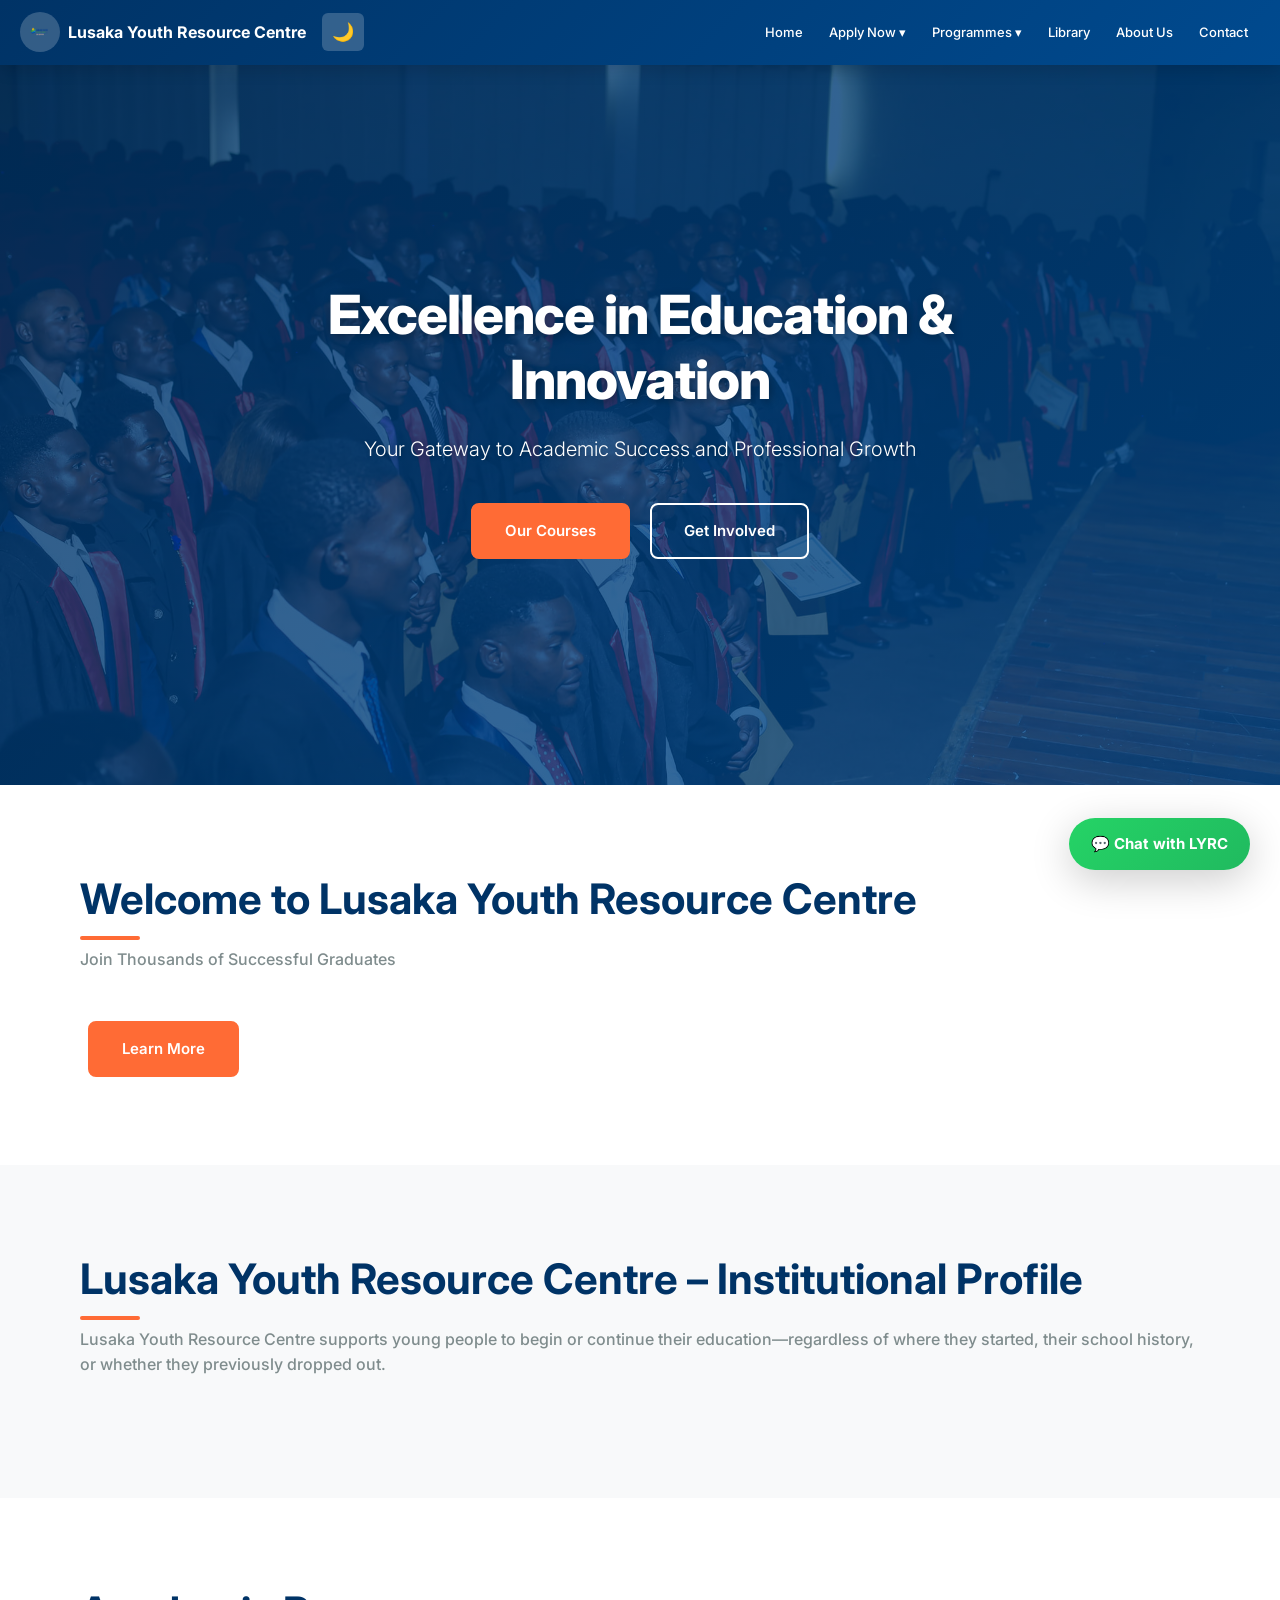
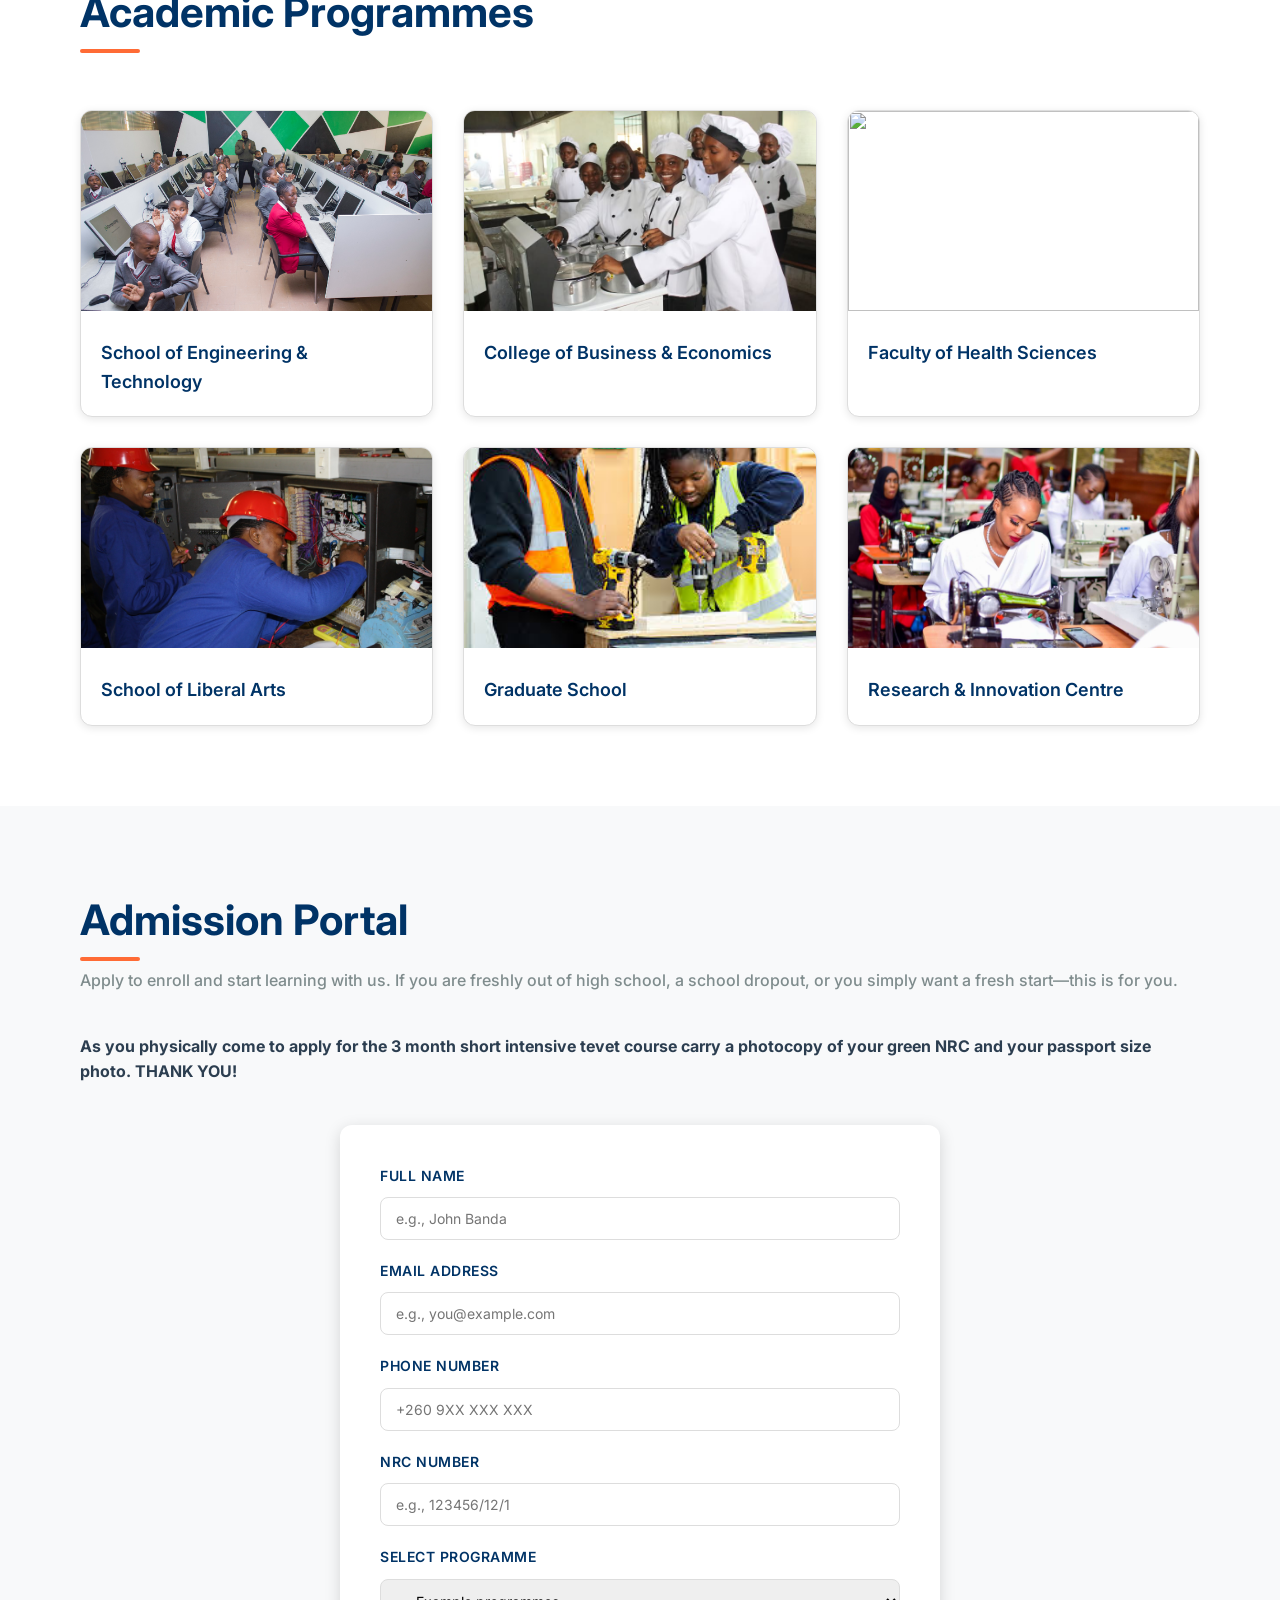
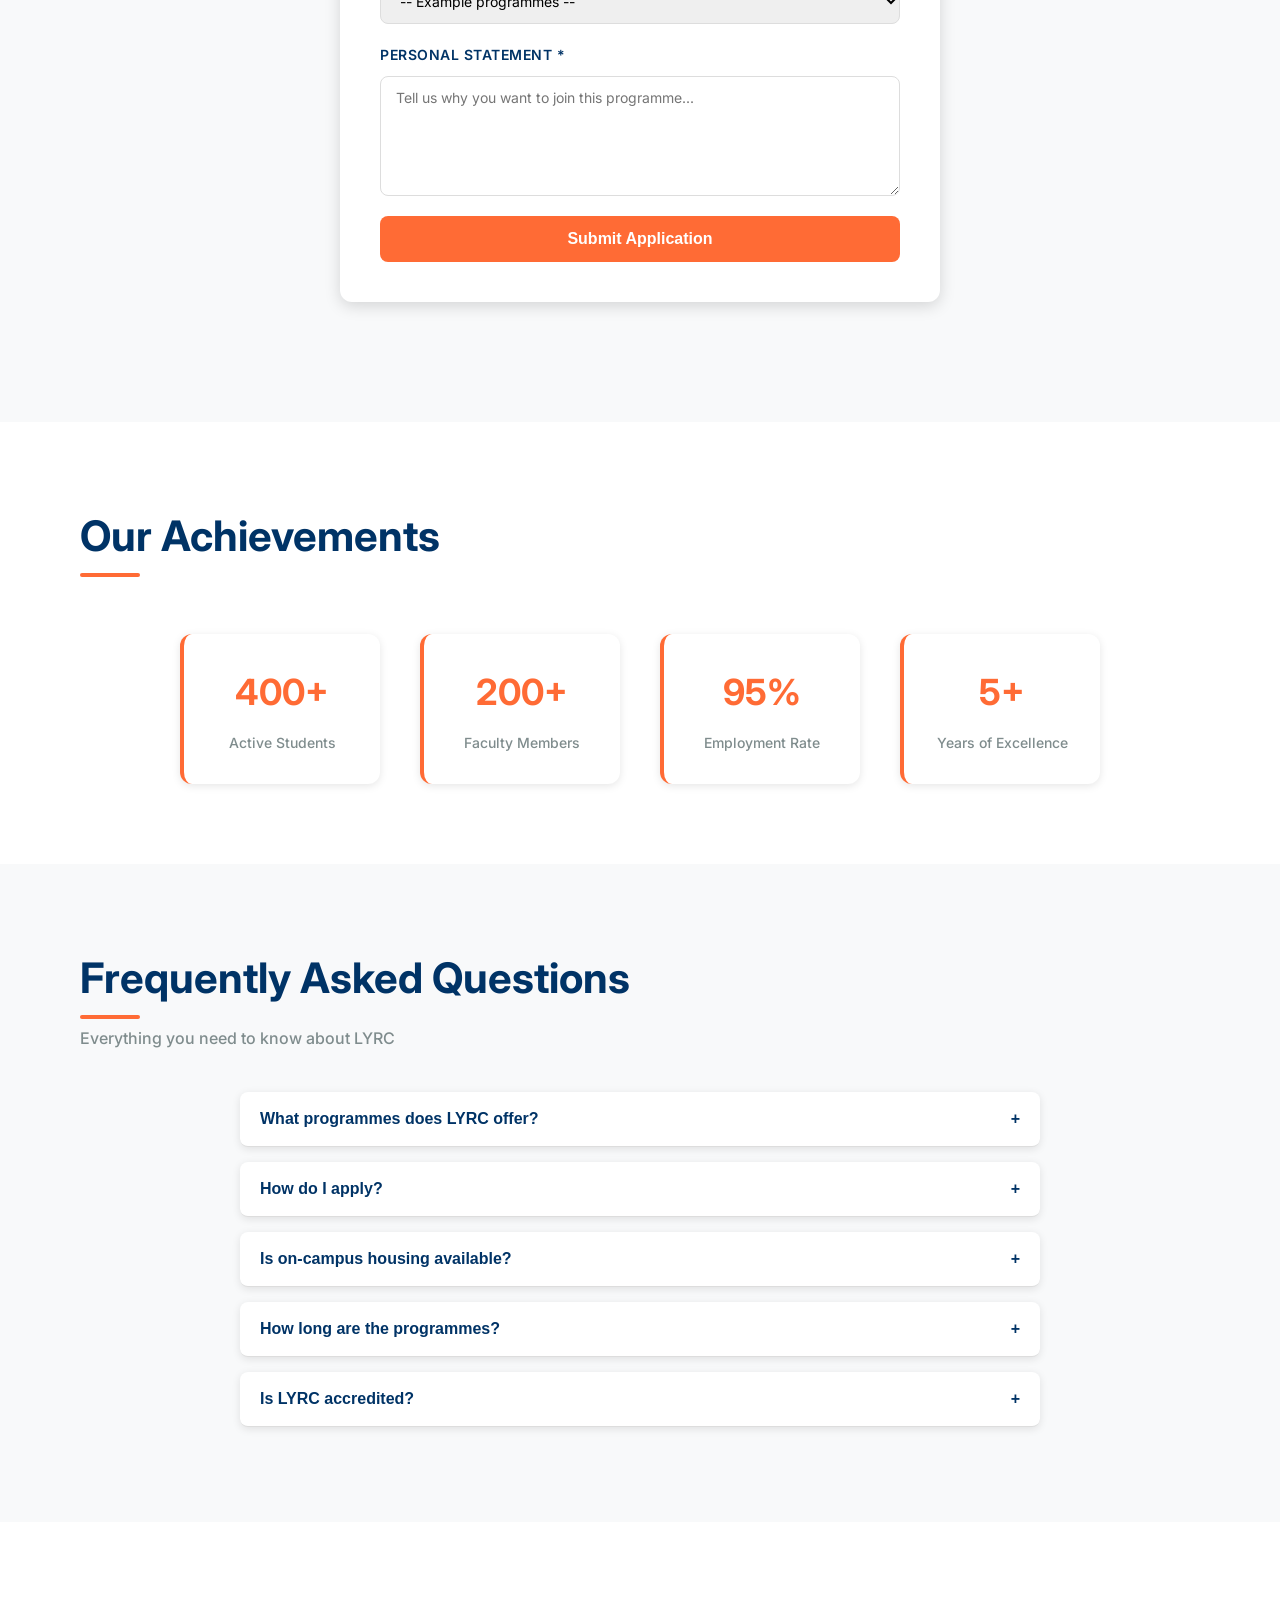
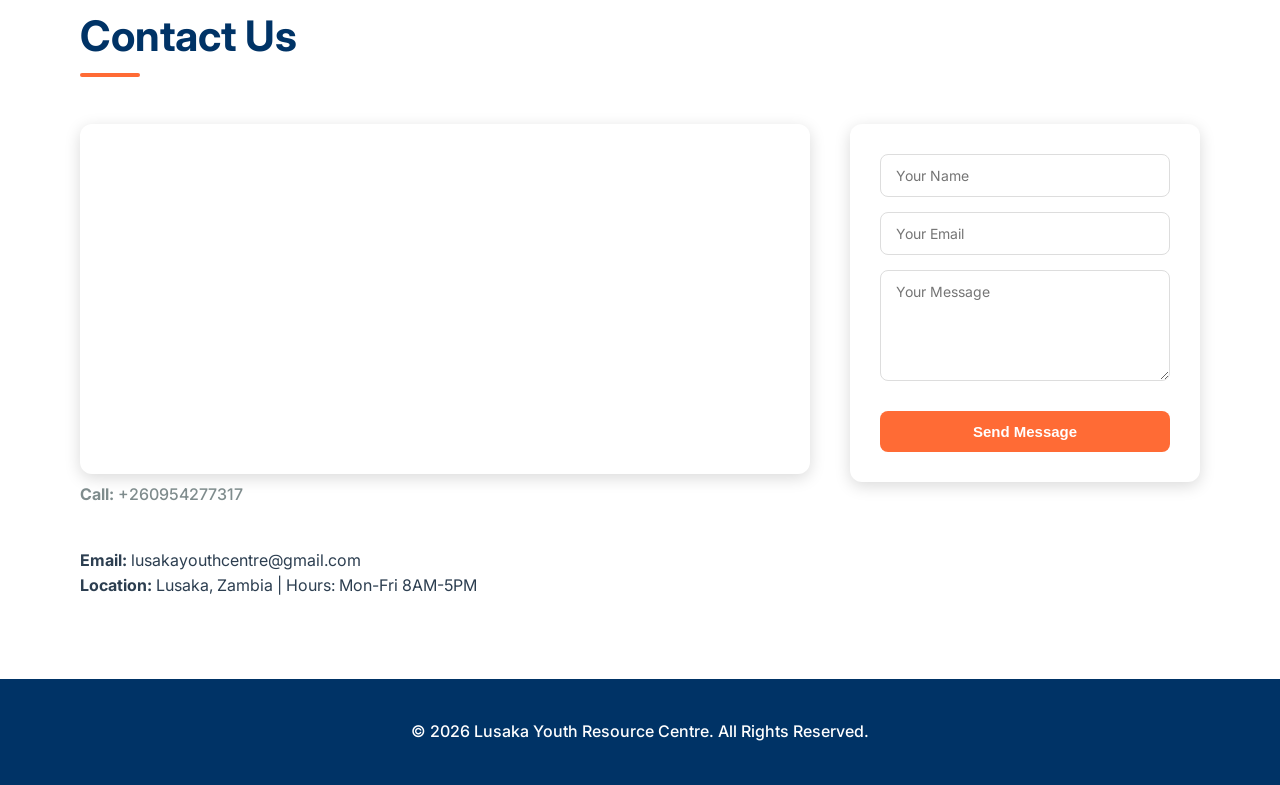
==== commit 62e02bce: "Add files via upload" ====
--- a/index.html
+++ b/index.html
@@ -51,7 +51,6 @@
 
 <li><a href="#">Library</a></li>
 
-<li><a href="#gallery">Gallery</a></li>
 <li><a href="#profile">About Us</a></li>
 <li><a href="#contact">Contact</a></li>
 
@@ -219,40 +218,6 @@
 </div>
 
 </div>
-
-</section>
-<!-- GALLERY -->
-<section id="gallery" class="fade-in">
-  <h2>Campus Life & Events</h2>
-  <p>Explore student experiences, research, and campus activities</p>
-
-  <div class="gallery-grid">
-
-    <div class="gallery-item">
-      <img src="images/gallery1.jpg" alt="Students in ICT class">
-    </div>
-
-    <div class="gallery-item">
-      <img src="images/gallery2.jpg" alt="Food production training">
-    </div>
-
-    <div class="gallery-item">
-      <img src="images/gallery3.jpg" alt="Fashion design students">
-    </div>
-
-    <div class="gallery-item">
-      <img src="images/gallery4.jpg" alt="Electrical training">
-    </div>
-
-    <div class="gallery-item">
-      <img src="images/gallery5.jpg" alt="Graduation ceremony">
-    </div>
-
-    <div class="gallery-item">
-      <img src="images/gallery6.jpg" alt="Campus grounds">
-    </div>
-
-  </div>
 
 </section>
 <!-- FAQ -->
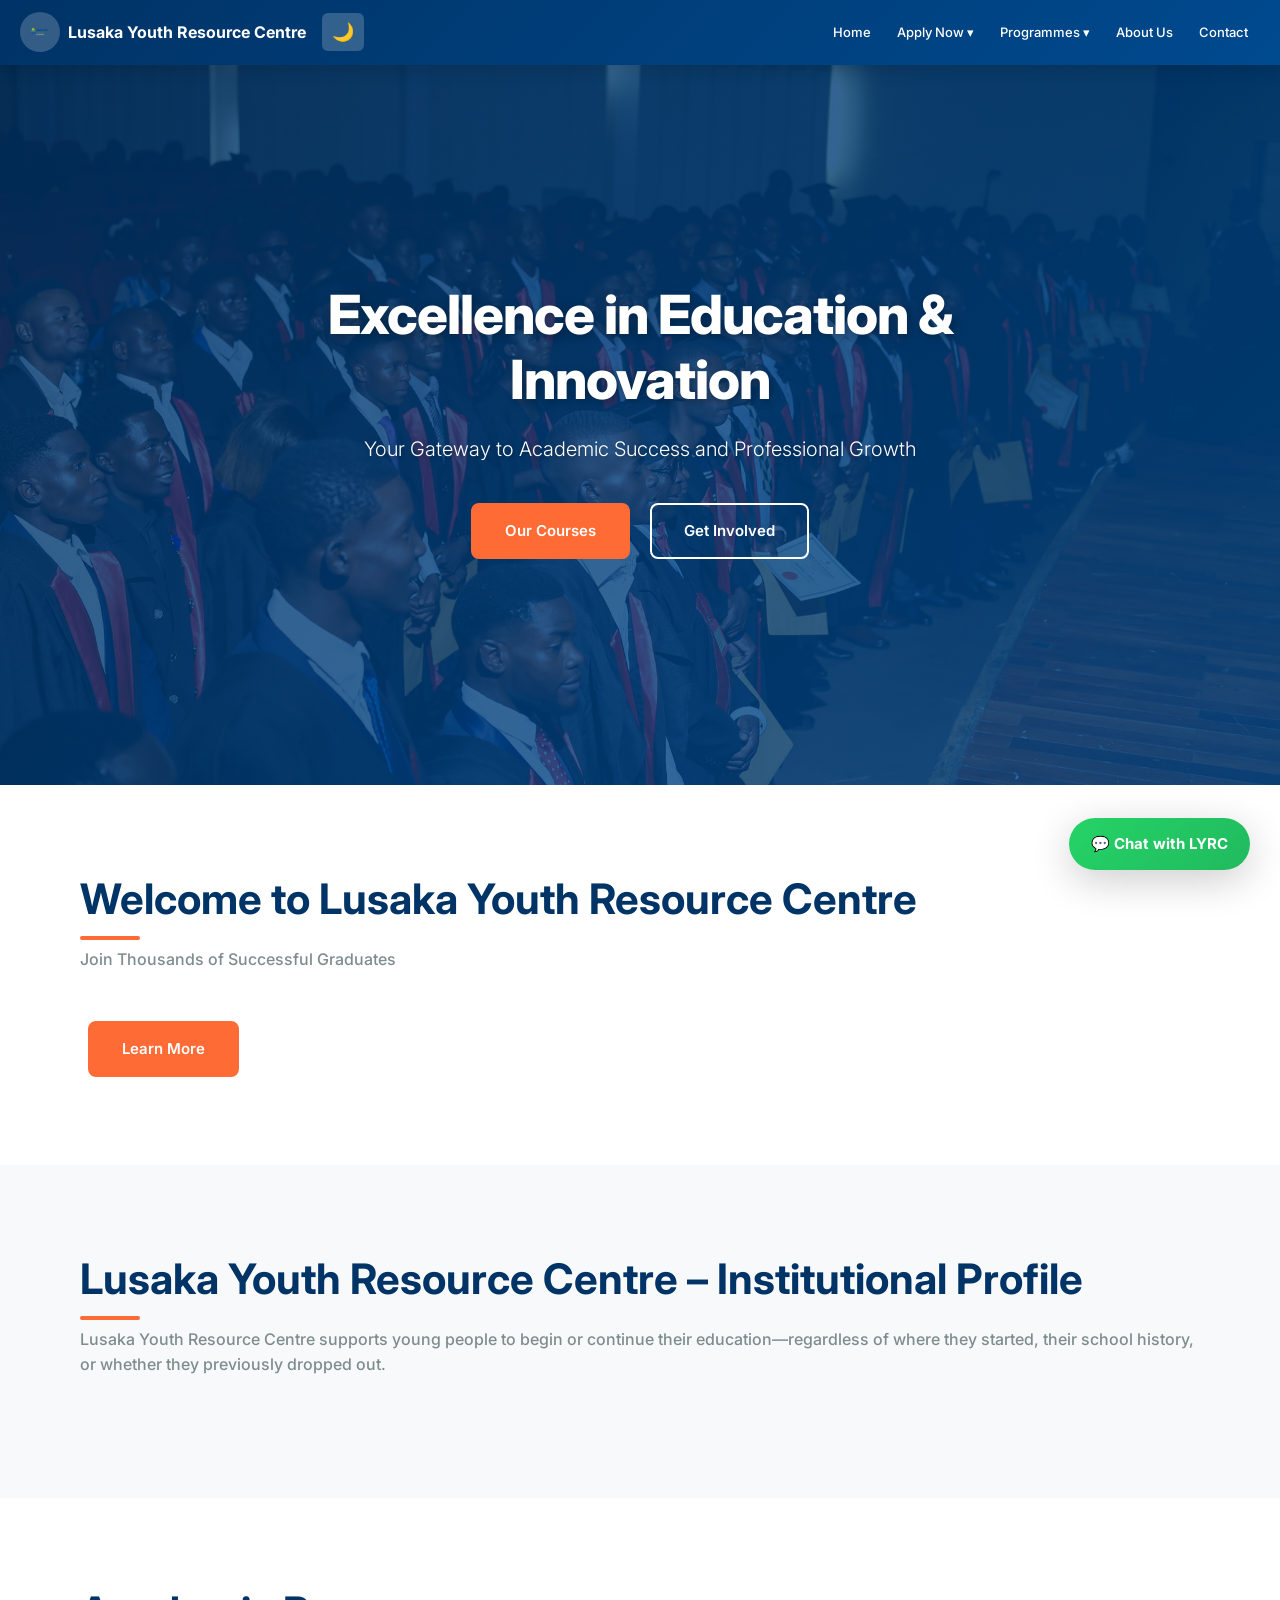
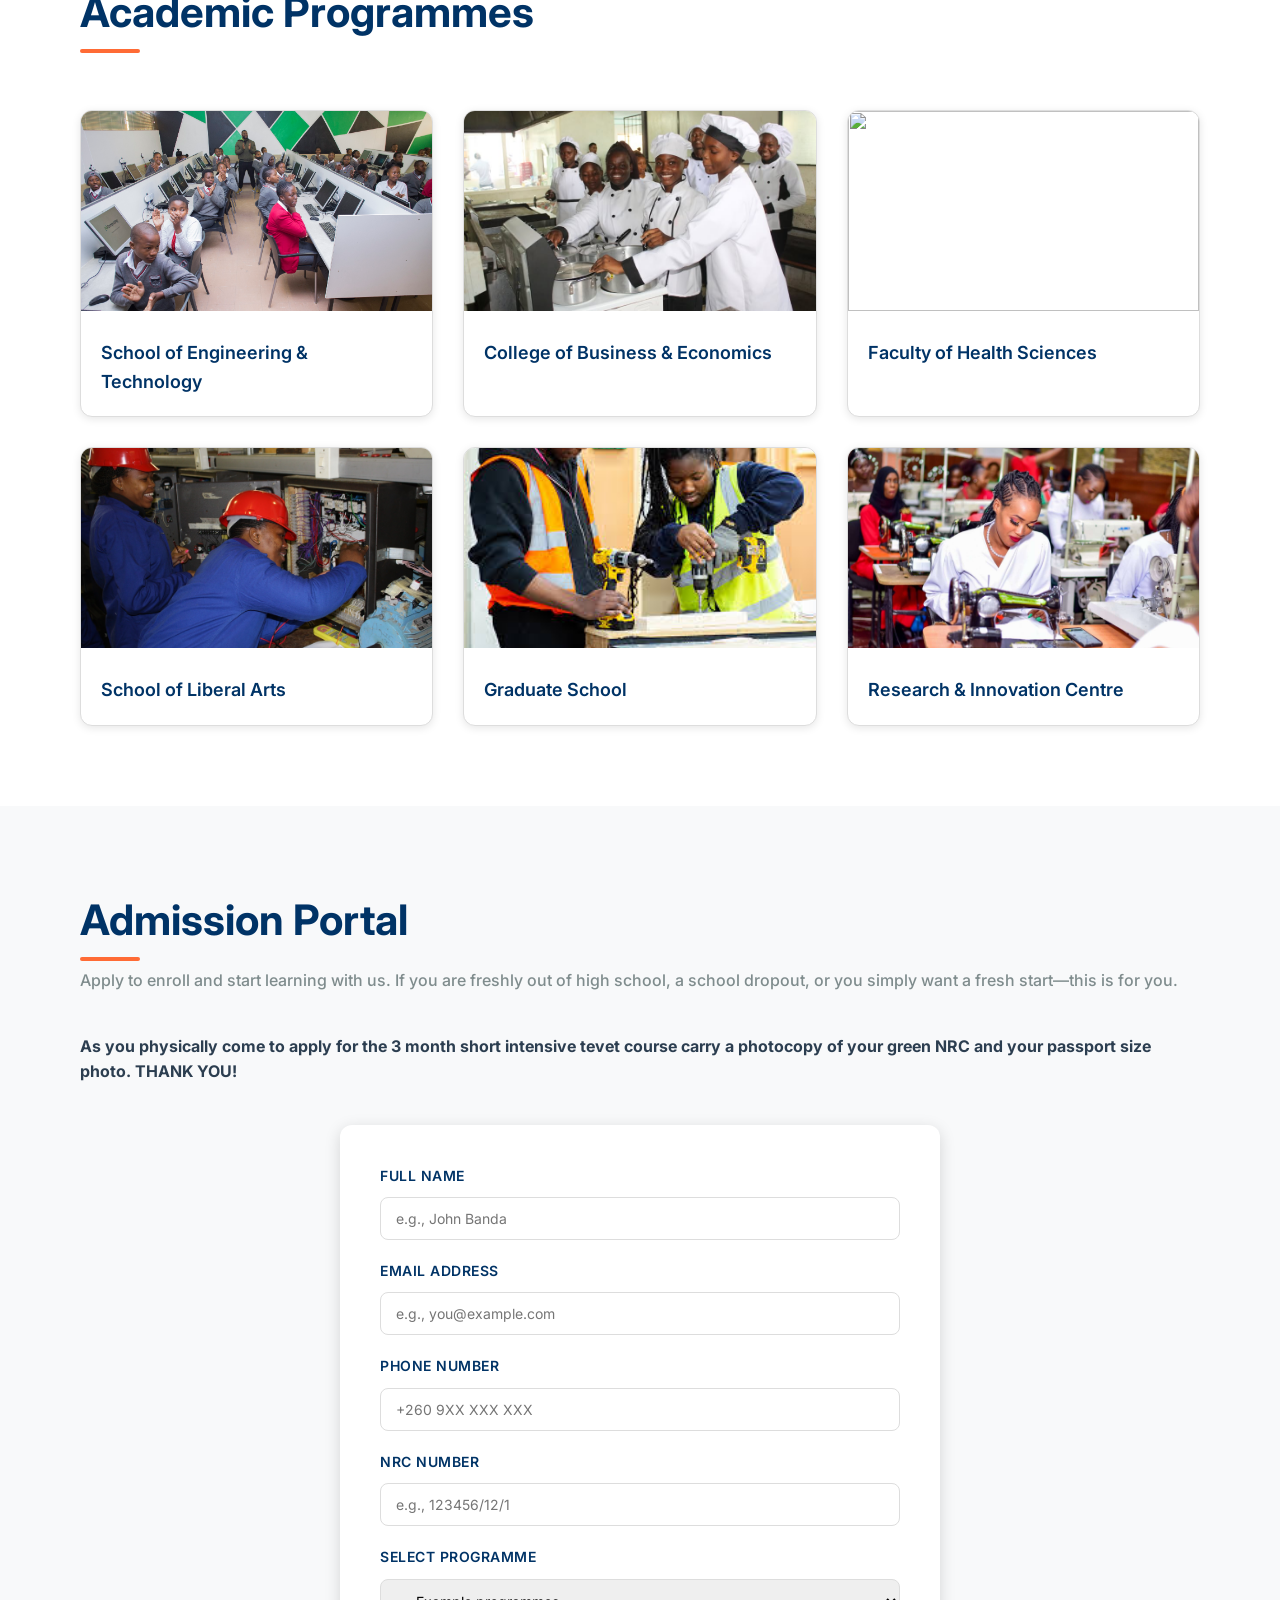
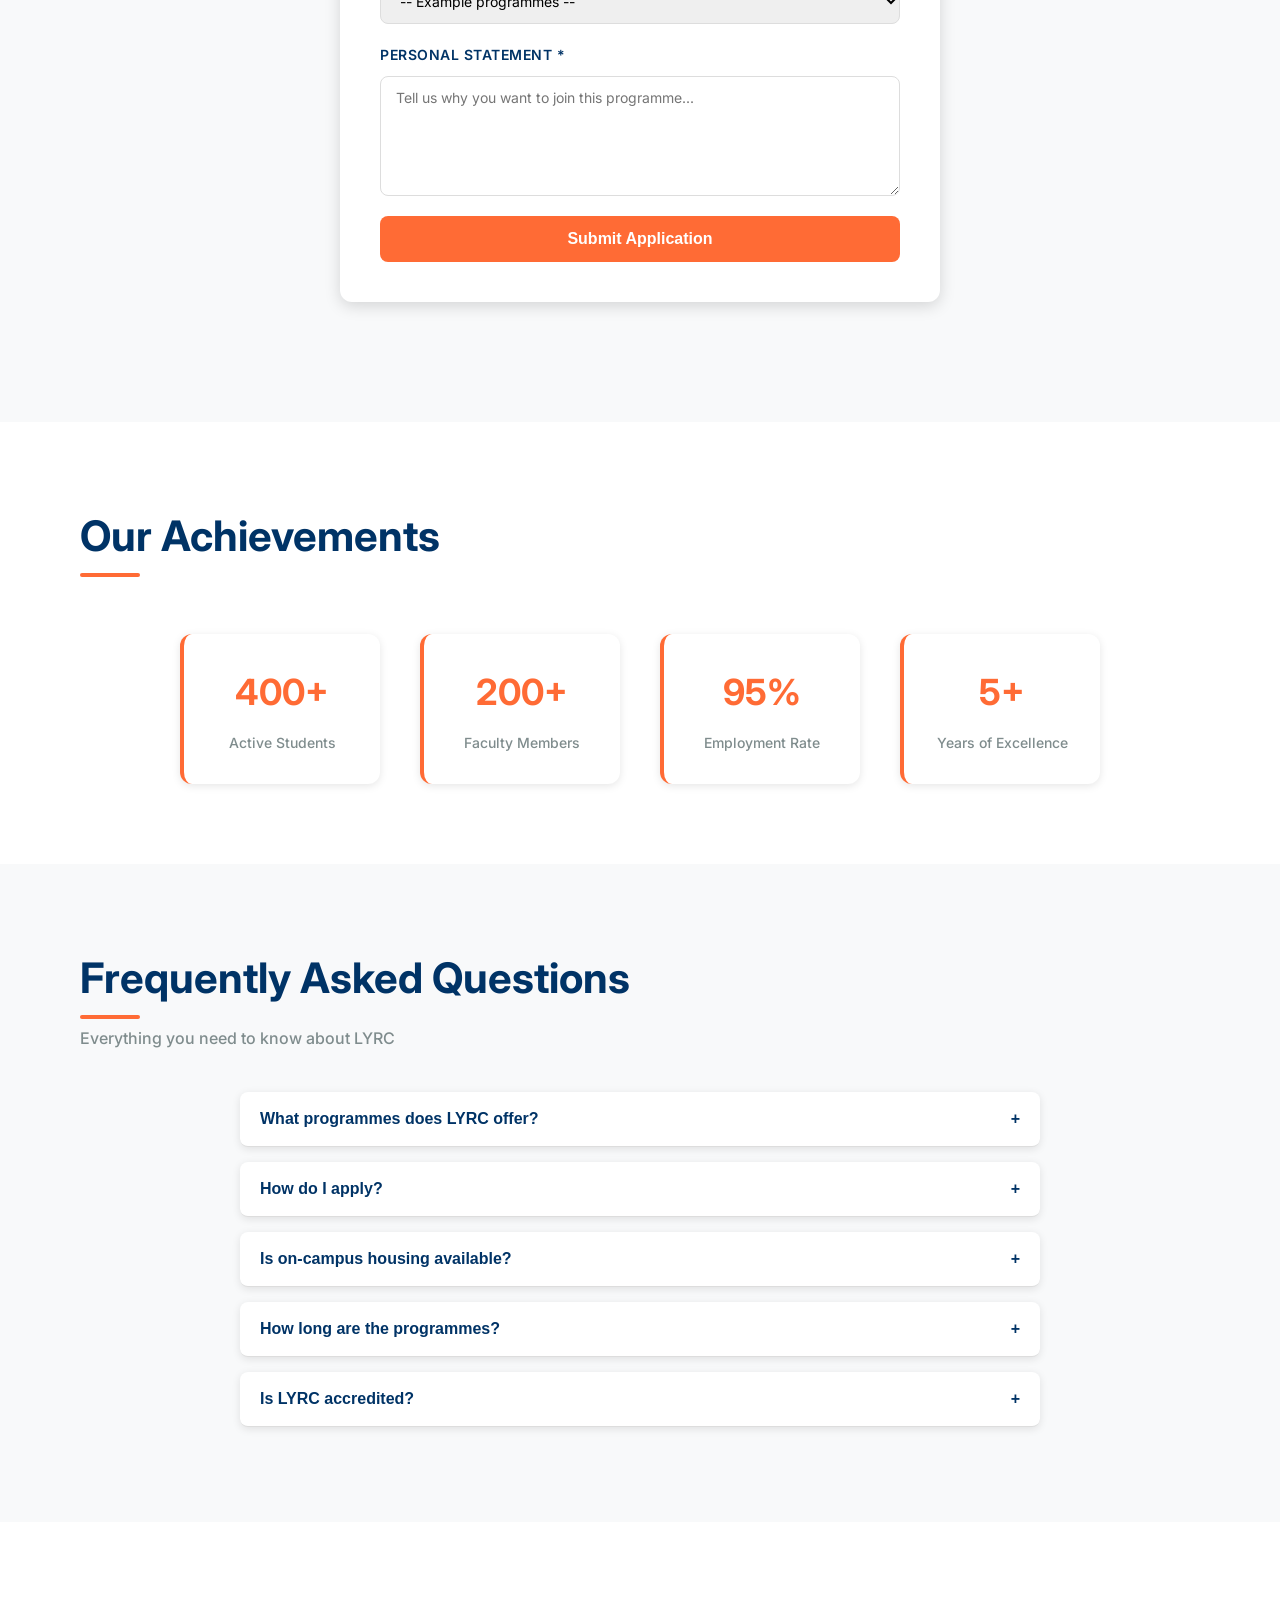
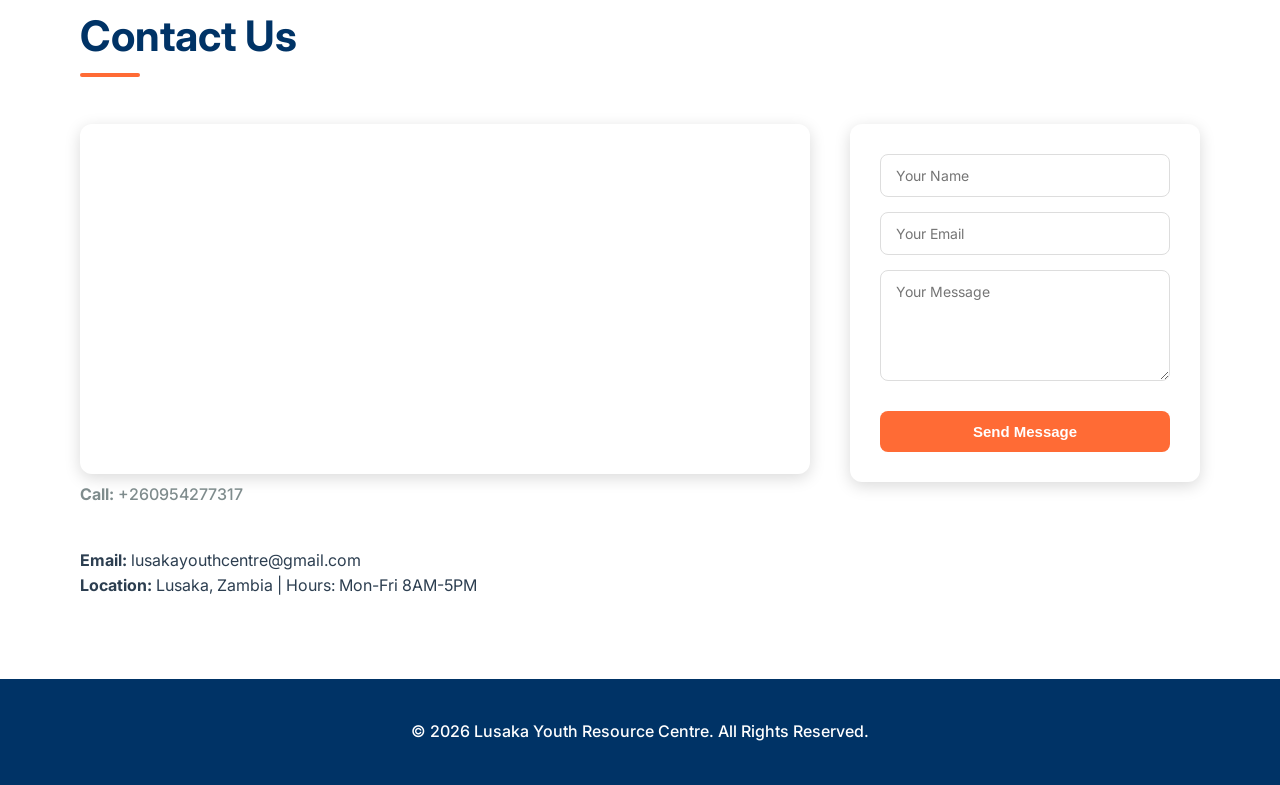
==== commit 13615caf: "Add files via upload" ====
--- a/index.html
+++ b/index.html
@@ -48,8 +48,6 @@
 <li><a href="#">Fashion Design</a></li>
 </ul>
 </li>
-
-<li><a href="#">Library</a></li>
 
 <li><a href="#profile">About Us</a></li>
 <li><a href="#contact">Contact</a></li>
@@ -1253,6 +1251,21 @@
   link.addEventListener('click', function() {
     const navLinks = document.querySelector('.nav-links');
     navLinks.classList.remove('active');
+
+    // close any open dropdowns
+    document.querySelectorAll('.dropdown.open').forEach(dropdown => dropdown.classList.remove('open'));
+  });
+});
+
+// Mobile-friendly dropdown menu behavior
+document.querySelectorAll('.dropdown > a').forEach(toggle => {
+  toggle.addEventListener('click', function(event) {
+    const dropdown = this.parentElement;
+
+    if (window.innerWidth <= 900) {
+      event.preventDefault();
+      dropdown.classList.toggle('open');
+    }
   });
 });
 
--- a/style.css
+++ b/style.css
@@ -43,6 +43,15 @@
   background: var(--lighter);
   color: var(--text-dark);
   line-height: 1.6;
+  transition: background 0.3s ease, color 0.3s ease;
+}
+
+section,
+nav,
+.hero,
+footer,
+form {
+  transition: background 0.3s ease, color 0.3s ease, border-color 0.3s ease;
 }
 
 /* NAVBAR */
@@ -1446,6 +1455,7 @@
 
 @media (max-width: 900px) {
   nav {
+    position: relative;
     flex-direction: column;
     align-items: flex-start;
     gap: 10px;
@@ -1462,6 +1472,7 @@
     position: absolute;
     right: 15px;
     top: 15px;
+    z-index: 1001;
   }
 
   .dark-mode-btn {
@@ -1478,6 +1489,7 @@
     overflow: hidden;
     transition: max-height 0.3s ease-out;
     gap: 0;
+    background: rgba(0, 0, 0, 0.15);
   }
 
   .nav-links.active {
@@ -1491,6 +1503,7 @@
   .nav-links li a {
     padding: 12px 16px;
     border-radius: 0;
+    border-bottom: 1px solid rgba(255, 255, 255, 0.08);
   }
 
   .hero-content h1 {
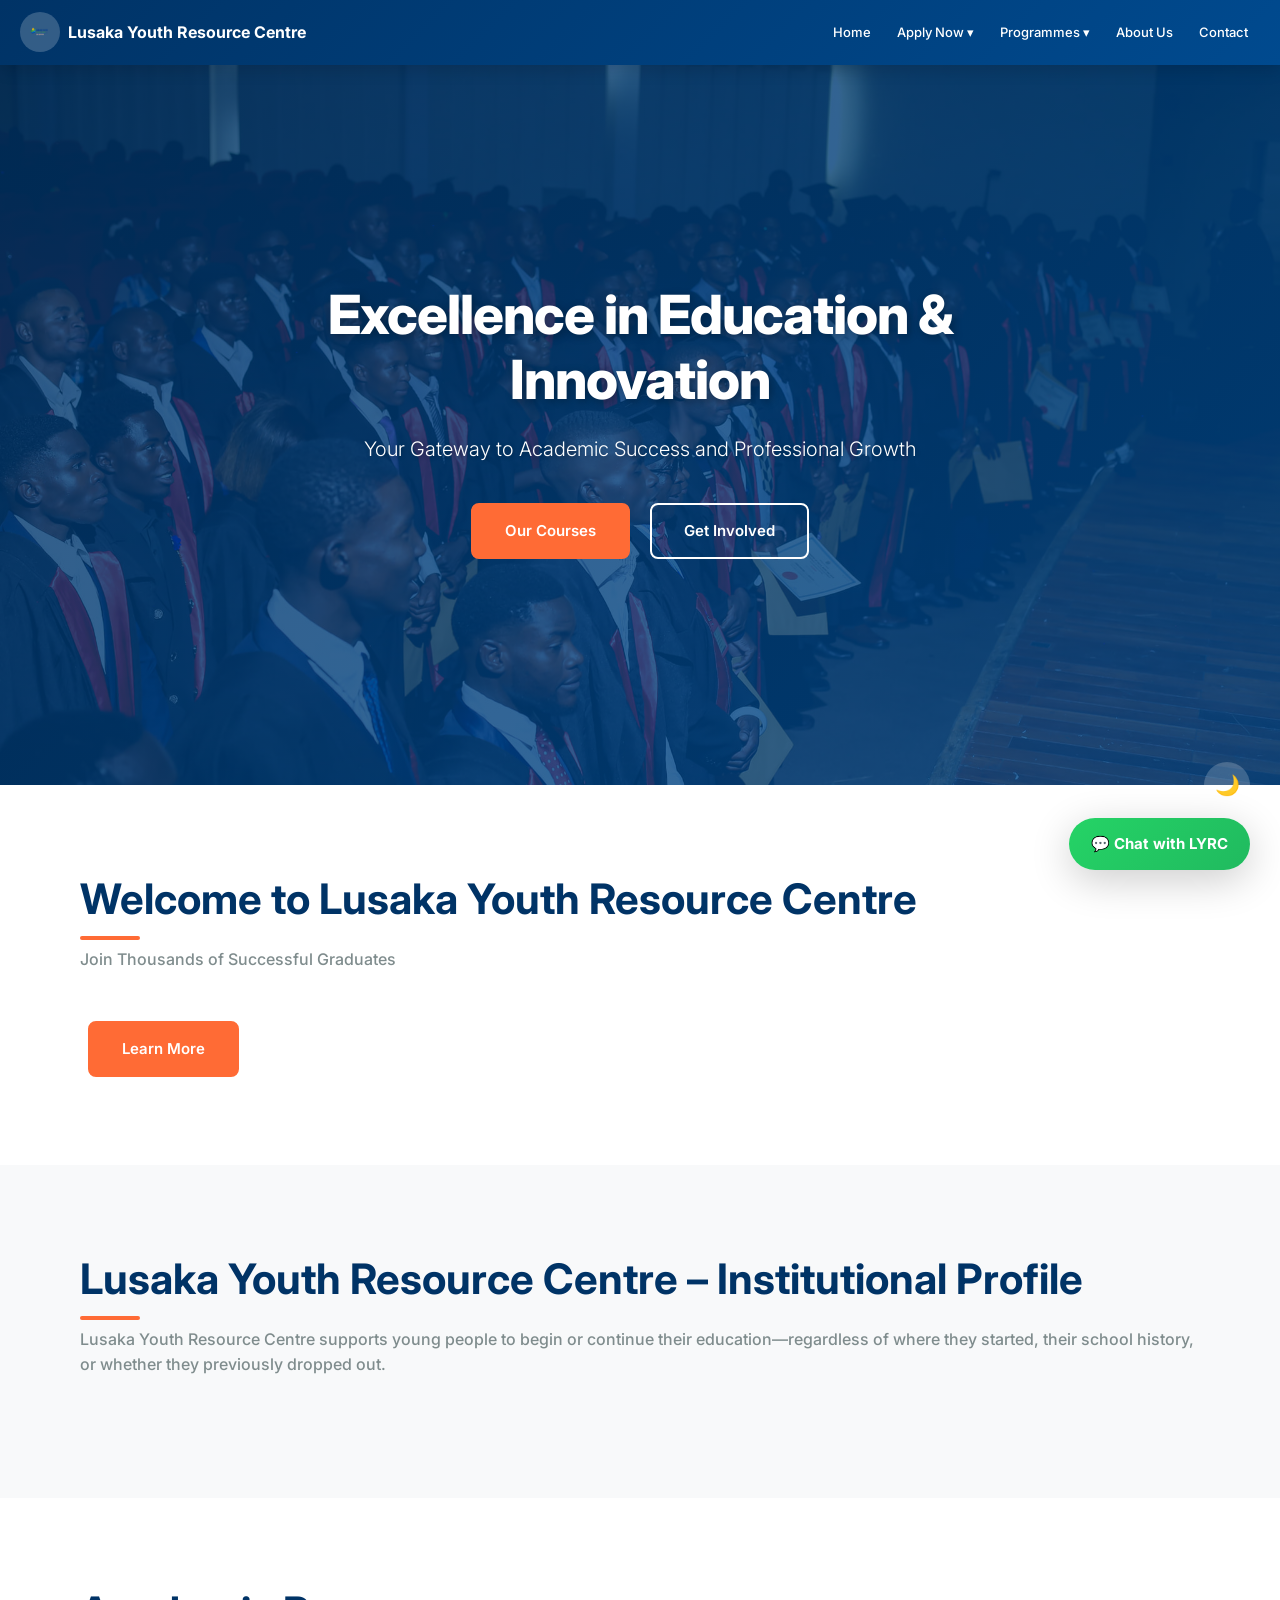
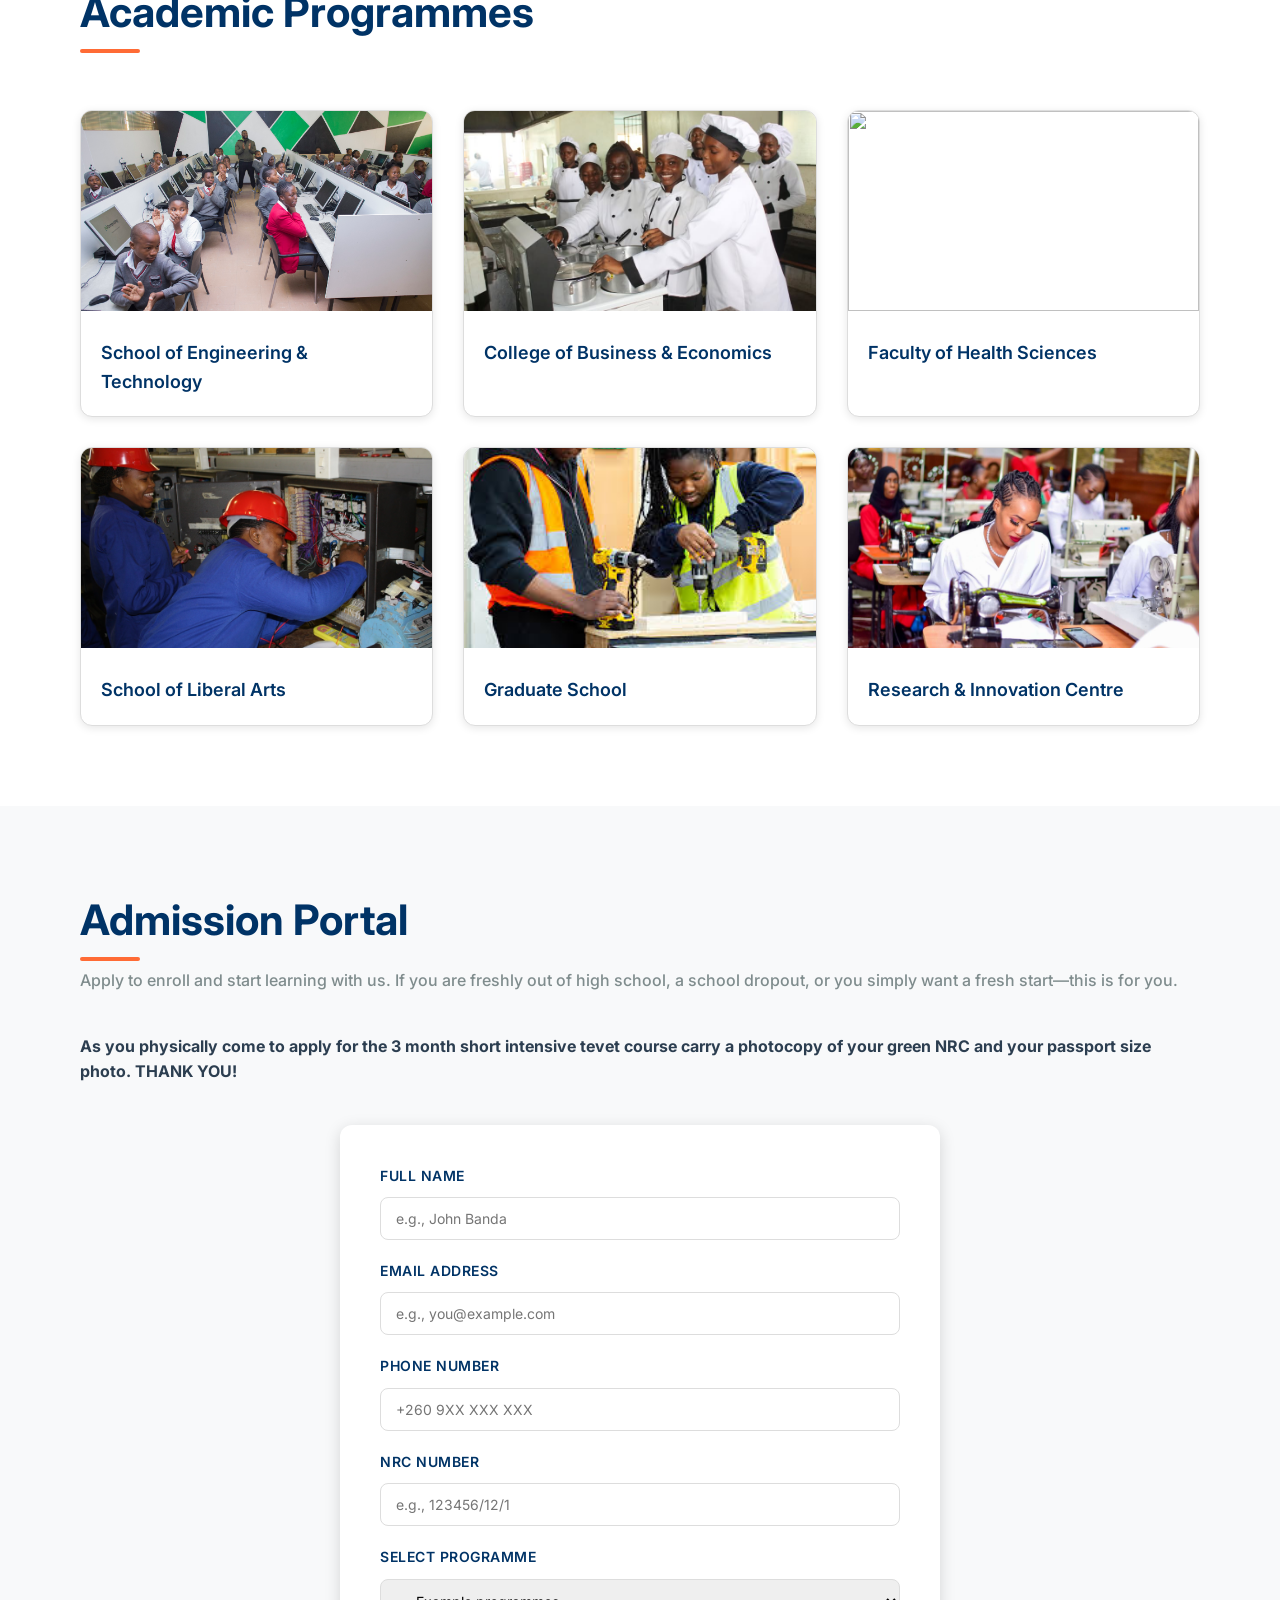
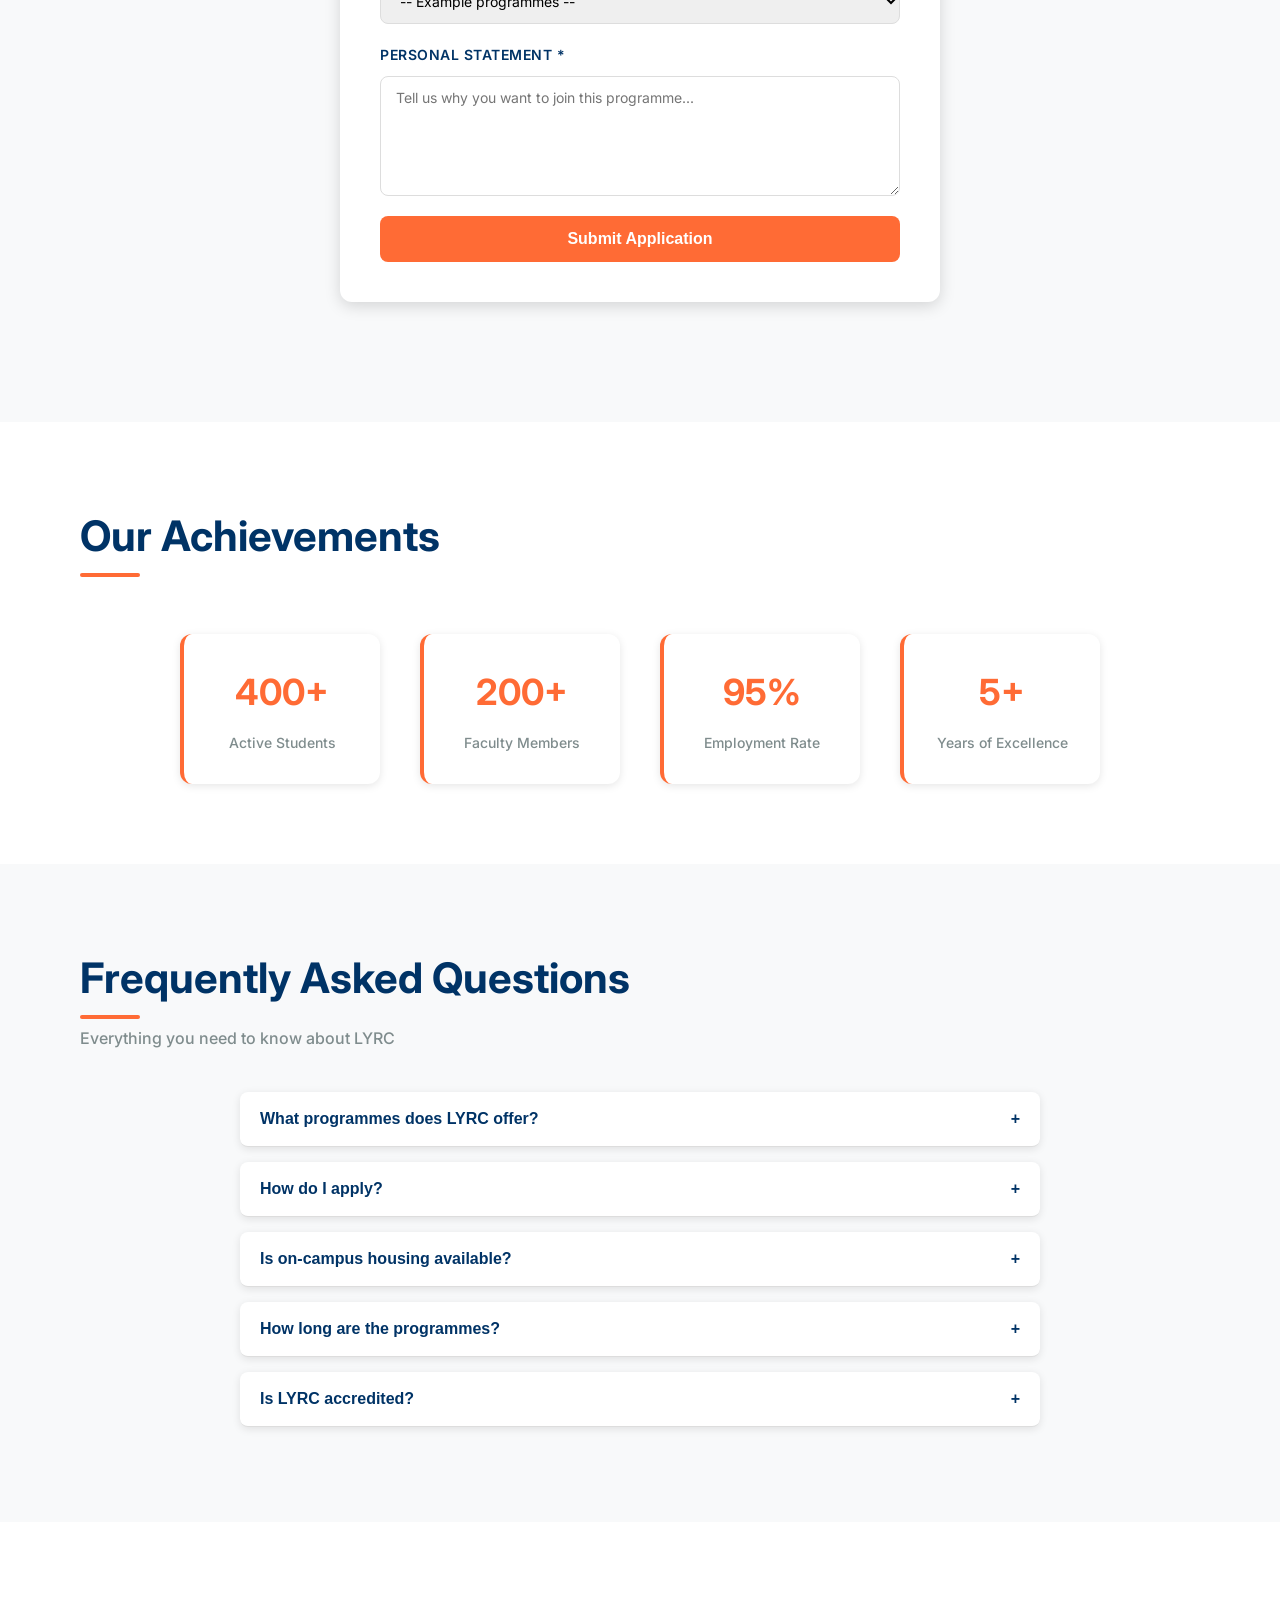
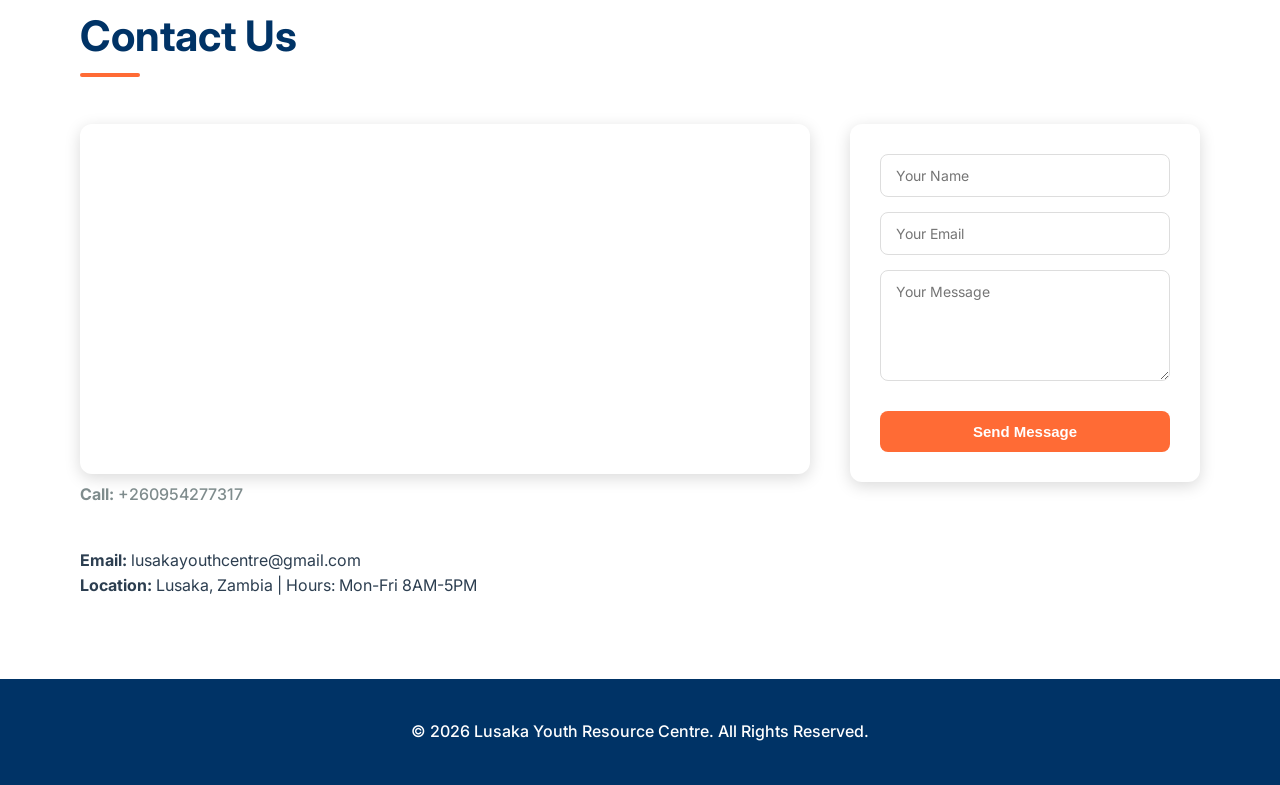
==== commit 6997b8e9: "Add files via upload" ====
--- a/index.html
+++ b/index.html
@@ -17,11 +17,11 @@
   <img src="images/logo.png" class="logo-img">
   <span class="logo-text">Lusaka Youth Resource Centre</span>
   <button id="darkModeBtn" type="button" class="dark-mode-btn" title="Toggle Dark Mode">🌙</button>
-</div>
-
-<button id="hamburgerBtn" class="hamburger">☰</button>
-
-<ul class="nav-links">
+  <button id="mobileMenuBtn" type="button" class="hamburger" aria-label="Open menu" aria-expanded="false">☰</button>
+</div>
+
+<ul class="nav-links" id="mobileNavLinks">
+
 
 
 
@@ -1050,44 +1050,157 @@
 
 <script>
 // Login functionality
-document.getElementById('loginBtn').addEventListener('click', function(e) {
-  e.preventDefault();
-  // Hide all public sections
-  document.querySelectorAll('section:not(#loginSection):not(#studentDashboard):not(#lecturerDashboard)').forEach(sec => sec.style.display = 'none');
-  document.getElementById('loginSection').style.display = 'block';
-});
-
-document.getElementById('backToHome').addEventListener('click', function() {
-  document.getElementById('loginSection').style.display = 'none';
-  // Show public sections
-  document.querySelectorAll('section:not(#loginSection):not(#studentDashboard):not(#lecturerDashboard)').forEach(sec => sec.style.display = 'block');
-});
-
-document.getElementById('loginForm').addEventListener('submit', function(e) {
-  e.preventDefault();
-  const role = document.getElementById('role').value;
-  const username = document.getElementById('username').value.trim();
-  const password = document.getElementById('password').value.trim();
-  const error = document.getElementById('loginError');
-
-  if (role === 'student' && username === 'student' && password === 'pass') {
-    document.getElementById('loginSection').style.display = 'none';
-    document.getElementById('studentDashboard').style.display = 'block';
-    error.textContent = '';
-  } else if (role === 'lecturer' && username === 'lecturer' && password === 'pass') {
-    document.getElementById('loginSection').style.display = 'none';
-    document.getElementById('lecturerDashboard').style.display = 'block';
-    error.textContent = '';
-  } else {
-    error.textContent = 'Invalid credentials or role';
-  }
-});
-
-document.getElementById('studentLogout').addEventListener('click', function() {
-  document.getElementById('studentDashboard').style.display = 'none';
-  document.querySelectorAll('section:not(#loginSection):not(#studentDashboard):not(#lecturerDashboard)').forEach(sec => sec.style.display = 'block');
-  document.getElementById('loginForm').reset();
-});
+(function() {
+  const loginBtn = document.getElementById('loginBtn');
+  const backToHome = document.getElementById('backToHome');
+  const loginForm = document.getElementById('loginForm');
+  const studentLogout = document.getElementById('studentLogout');
+  const lecturerLogout = document.getElementById('lecturerLogout');
+  const gradesForm = document.getElementById('gradesForm');
+  const announcementForm = document.getElementById('announcementForm');
+
+  if (loginBtn) {
+    loginBtn.addEventListener('click', function(e) {
+      e.preventDefault();
+      document.querySelectorAll('section:not(#loginSection):not(#studentDashboard):not(#lecturerDashboard)').forEach(sec => sec.style.display = 'none');
+      const loginSection = document.getElementById('loginSection');
+      if (loginSection) loginSection.style.display = 'block';
+    });
+  }
+
+  if (backToHome) {
+    backToHome.addEventListener('click', function() {
+      const loginSection = document.getElementById('loginSection');
+      if (loginSection) loginSection.style.display = 'none';
+      document.querySelectorAll('section:not(#loginSection):not(#studentDashboard):not(#lecturerDashboard)').forEach(sec => sec.style.display = 'block');
+    });
+  }
+
+  if (loginForm) {
+    loginForm.addEventListener('submit', function(e) {
+      e.preventDefault();
+      const role = document.getElementById('role')?.value;
+      const username = document.getElementById('username')?.value.trim() || '';
+      const password = document.getElementById('password')?.value.trim() || '';
+      const error = document.getElementById('loginError');
+
+      if (!error) return;
+
+      if (role === 'student' && username === 'student' && password === 'pass') {
+        const loginSection = document.getElementById('loginSection');
+        if (loginSection) loginSection.style.display = 'none';
+        const studentDashboard = document.getElementById('studentDashboard');
+        if (studentDashboard) studentDashboard.style.display = 'block';
+        error.textContent = '';
+      } else if (role === 'lecturer' && username === 'lecturer' && password === 'pass') {
+        const loginSection = document.getElementById('loginSection');
+        if (loginSection) loginSection.style.display = 'none';
+        const lecturerDashboard = document.getElementById('lecturerDashboard');
+        if (lecturerDashboard) lecturerDashboard.style.display = 'block';
+        error.textContent = '';
+      } else {
+        error.textContent = 'Invalid credentials or role';
+      }
+    });
+  }
+
+  if (studentLogout) {
+    studentLogout.addEventListener('click', function() {
+      const studentDashboard = document.getElementById('studentDashboard');
+      if (studentDashboard) studentDashboard.style.display = 'none';
+      document.querySelectorAll('section:not(#loginSection):not(#studentDashboard):not(#lecturerDashboard)').forEach(sec => sec.style.display = 'block');
+      document.getElementById('loginForm')?.reset();
+    });
+  }
+
+  if (lecturerLogout) {
+    lecturerLogout.addEventListener('click', function() {
+      const lecturerDashboard = document.getElementById('lecturerDashboard');
+      if (lecturerDashboard) lecturerDashboard.style.display = 'none';
+      document.querySelectorAll('section:not(#loginSection):not(#studentDashboard):not(#lecturerDashboard)').forEach(sec => sec.style.display = 'block');
+      document.getElementById('loginForm')?.reset();
+    });
+  }
+
+  if (gradesForm) {
+    gradesForm.addEventListener('submit', function(e) {
+      e.preventDefault();
+
+      const gradeClass = document.getElementById('gradeClass')?.value || '';
+      const gradeStudent = document.getElementById('gradeStudent')?.value || '';
+      const courseworkMark = document.getElementById('courseworkMark')?.value || '';
+      const examMark = document.getElementById('examMark')?.value || '';
+      const error = document.getElementById('gradeError');
+      const success = document.getElementById('gradeSuccess');
+
+      if (!error || !success) return;
+
+      error.textContent = '';
+      success.textContent = '';
+
+      const missing = [];
+      if (gradeClass === '') missing.push('Class');
+      if (gradeStudent === '') missing.push('Student');
+      if (courseworkMark === '') missing.push('Coursework Mark');
+      if (examMark === '') missing.push('Exam Mark');
+
+      if (missing.length > 0) {
+        error.textContent = '⚠️ Please fill in the following: ' + missing.join(', ') + '.';
+        return;
+      }
+
+      if (courseworkMark < 0 || courseworkMark > 100 || examMark < 0 || examMark > 100) {
+        error.textContent = '⚠️ Marks must be between 0 and 100.';
+        return;
+      }
+
+      const average = (parseInt(courseworkMark) + parseInt(examMark)) / 2;
+      success.textContent = '✅ Grade saved successfully! Student average: ' + average.toFixed(1) + '/100';
+      setTimeout(() => {
+        gradesForm.reset();
+        success.textContent = '';
+      }, 3000);
+    });
+  }
+
+  if (announcementForm) {
+    announcementForm.addEventListener('submit', function(e) {
+      e.preventDefault();
+
+      const title = document.getElementById('announcementTitle')?.value.trim() || '';
+      const message = document.getElementById('announcementMessage')?.value.trim() || '';
+      const announcementClass = document.getElementById('announcementClass')?.value || '';
+      const error = document.getElementById('announceError');
+      const success = document.getElementById('announceSuccess');
+
+      if (!error || !success) return;
+
+      error.textContent = '';
+      success.textContent = '';
+
+      const missing = [];
+      if (title === '') missing.push('Title');
+      if (message === '') missing.push('Message');
+      if (announcementClass === '') missing.push('Class');
+
+      if (missing.length > 0) {
+        error.textContent = '⚠️ Please fill in the following: ' + missing.join(', ') + '.';
+        return;
+      }
+
+      if (message.length < 10) {
+        error.textContent = '⚠️ Message must be at least 10 characters long.';
+        return;
+      }
+
+      success.textContent = '✅ Announcement posted successfully!';
+      setTimeout(() => {
+        announcementForm.reset();
+        success.textContent = '';
+      }, 3000);
+    });
+  }
+})();
 
 // Student Dashboard Tab Switching
 document.querySelectorAll('.tab-btn').forEach(button => {
@@ -1240,61 +1353,80 @@
   });
 });
 
-// Hamburger menu functionality
-document.getElementById('hamburgerBtn').addEventListener('click', function() {
-  const navLinks = document.querySelector('.nav-links');
-  navLinks.classList.toggle('active');
-});
-
-// Close menu when a link is clicked
-document.querySelectorAll('.nav-links a').forEach(link => {
-  link.addEventListener('click', function() {
-    const navLinks = document.querySelector('.nav-links');
-    navLinks.classList.remove('active');
-
-    // close any open dropdowns
-    document.querySelectorAll('.dropdown.open').forEach(dropdown => dropdown.classList.remove('open'));
+// Mobile nav and dark mode setup
+(function() {
+  const nav = document.querySelector('nav');
+  const mobileMenuBtn = document.getElementById('mobileMenuBtn');
+  const mobileNavLinks = document.getElementById('mobileNavLinks');
+  const darkModeBtn = document.getElementById('darkModeBtn');
+
+  function isMobileView() {
+    return window.innerWidth <= 900;
+  }
+
+  function setNavOpen(isOpen) {
+    if (!nav || !mobileMenuBtn || !mobileNavLinks) return;
+
+    nav.classList.toggle('nav-open', isOpen);
+    mobileMenuBtn.setAttribute('aria-expanded', String(isOpen));
+    mobileMenuBtn.textContent = isOpen ? '✕' : '☰';
+    mobileNavLinks.style.display = isOpen ? 'flex' : '';
+  }
+
+  function closeMobileNav() {
+    if (nav && nav.classList.contains('nav-open')) {
+      setNavOpen(false);
+    }
+  }
+
+  if (mobileMenuBtn) {
+    mobileMenuBtn.addEventListener('click', function(event) {
+      event.preventDefault();
+      event.stopPropagation();
+      const isOpen = nav && nav.classList.contains('nav-open');
+      setNavOpen(!isOpen);
+    });
+  }
+
+  document.querySelectorAll('.nav-links a').forEach(link => {
+    link.addEventListener('click', function() {
+      document.querySelectorAll('.dropdown.open').forEach(dropdown => dropdown.classList.remove('open'));
+      if (isMobileView()) {
+        closeMobileNav();
+      }
+    });
   });
-});
-
-// Mobile-friendly dropdown menu behavior
-document.querySelectorAll('.dropdown > a').forEach(toggle => {
-  toggle.addEventListener('click', function(event) {
-    const dropdown = this.parentElement;
-
-    if (window.innerWidth <= 900) {
-      event.preventDefault();
-      dropdown.classList.toggle('open');
+
+  document.querySelectorAll('.dropdown > a').forEach(toggle => {
+    toggle.addEventListener('click', function(event) {
+      if (isMobileView()) {
+        event.preventDefault();
+        const dropdown = this.parentElement;
+        if (dropdown) {
+          dropdown.classList.toggle('open');
+        }
+      }
+    });
+  });
+
+  window.addEventListener('resize', function() {
+    if (!isMobileView()) {
+      closeMobileNav();
     }
   });
-});
-
-// Dark mode toggle functionality
-document.addEventListener('DOMContentLoaded', function() {
-  const darkModeBtn = document.getElementById('darkModeBtn');
-  if (!darkModeBtn) return;
-
-  // Restore dark mode state on page load
-  if (localStorage.getItem('darkMode') === 'enabled') {
-    document.body.classList.add('dark');
-    darkModeBtn.textContent = '☀️';
-  } else {
-    darkModeBtn.textContent = '🌙';
-  }
-
-  // Toggle dark mode on button click
-  darkModeBtn.addEventListener('click', function() {
-    document.body.classList.toggle('dark');
-
-    if (document.body.classList.contains('dark')) {
-      darkModeBtn.textContent = '☀️';
-      localStorage.setItem('darkMode', 'enabled');
-    } else {
-      darkModeBtn.textContent = '🌙';
-      localStorage.setItem('darkMode', 'disabled');
-    }
-  });
-});
+
+  if (darkModeBtn) {
+    const darkModeEnabled = localStorage.getItem('darkMode') === 'enabled';
+    document.body.classList.toggle('dark', darkModeEnabled);
+    darkModeBtn.textContent = darkModeEnabled ? '☀️' : '🌙';
+
+    darkModeBtn.addEventListener('click', function() {
+      const isDark = document.body.classList.toggle('dark');
+      darkModeBtn.textContent = isDark ? '☀️' : '🌙';
+      localStorage.setItem('darkMode', isDark ? 'enabled' : 'disabled');
+    });
+  }
+})();
 </script>
 
 </body>
--- a/style.css
+++ b/style.css
@@ -129,9 +129,74 @@
   justify-content: flex-end;
 }
 
+/* Mobile dropdown navigation */
+@media (max-width: 900px) {
+  nav {
+    flex-direction: column;
+    align-items: flex-start;
+    gap: 15px;
+    padding: 15px 20px;
+  }
+
+  .nav-left {
+    width: 100%;
+    justify-content: space-between;
+  }
+
+  .hamburger {
+    display: block;
+  }
+
+  /* Hide links until hamburger is opened */
+  .nav-links {
+    display: none;
+    flex-direction: column;
+    width: 100%;
+    gap: 10px;
+    overflow: visible;
+    background: rgba(255,255,255,0.1);
+    padding: 15px;
+    border-radius: 8px;
+  }
+
+  nav.nav-open .nav-links {
+    display: flex;
+  }
+
+  .nav-links li {
+    width: 100%;
+  }
+
+  .nav-links li a {
+    padding: 12px 16px;
+    border-radius: 6px;
+    border-bottom: none;
+  }
+
+  /* Ensure dropdowns remain usable on mobile */
+  .dropdown-menu {
+    position: static;
+    min-width: 100%;
+    box-shadow: none;
+    border-radius: 0;
+  }
+
+  .dropdown:hover .dropdown-menu,
+  .dropdown.open .dropdown-menu {
+    display: block;
+  }
+
+  .dropdown-menu li a {
+    padding-left: 28px;
+  }
+}
+
+
+
 .nav-links li {
   position: relative;
 }
+
 
 .nav-links li a {
   color: white;
@@ -164,7 +229,7 @@
 }
 
 .dropdown-menu li a {
-  color: var(--text-dark);
+  color: #000000;
   padding: 12px 16px;
   transition: var(--transition);
 }
@@ -174,8 +239,13 @@
   color: var(--accent);
 }
 
-.dropdown:hover .dropdown-menu {
+.dropdown:hover .dropdown-menu,
+.dropdown.open .dropdown-menu {
   display: block;
+}
+
+.dropdown > a {
+  cursor: pointer;
 }
 
 /* HERO SECTION */
@@ -592,6 +662,10 @@
   border-color: #333;
 }
 
+body.dark .course-card h3 {
+  color: #ffffff;
+}
+
 body.dark .stats div {
   background: #25293a;
   border-color: #ff6b35;
@@ -636,10 +710,16 @@
   color: #e0e6ed;
 }
 
+/* Fix dropdown link readability in dark mode */
+body.dark .dropdown-menu li a {
+  color: #2c2c2c; /* dark gray/near-black */
+}
+
 body.dark .nav-links li a:hover,
 body.dark .dropdown-menu li a:hover {
   background: rgba(255,255,255,0.08);
 }
+
 
 body.dark .hero::before {
   background: linear-gradient(135deg, rgba(0,0,0,0.75) 0%, rgba(0,0,0,0.75) 100%);
@@ -666,6 +746,30 @@
 body.dark .whatsapp-btn {
   background: #2b7d5f;
 }
+
+/* DARK MODE BUTTON - position above WhatsApp chat */
+#darkModeBtn {
+  position: fixed;
+  right: 30px;
+  bottom: 92px; /* above WhatsApp button (30px bottom + ~52px height) */
+  z-index: 10000;
+
+  /* make it circular (force override any other rule) */
+  width: 46px;
+  height: 46px;
+  padding: 0;
+  border-radius: 50% !important;
+  display: flex;
+  align-items: center;
+  justify-content: center;
+
+  /* ensure icon looks good */
+  font-size: 20px;
+  line-height: 1;
+}
+
+
+
 
 /* FOOTER */
 footer {
@@ -1455,57 +1559,70 @@
 
 @media (max-width: 900px) {
   nav {
-    position: relative;
     flex-direction: column;
     align-items: flex-start;
-    gap: 10px;
-    width: 100%;
-    padding: 10px 15px;
+    gap: 15px;
+    padding: 15px 20px;
   }
 
   .nav-left {
     width: 100%;
-  }
-
+    justify-content: space-between;
+  }
+
+  /* Mobile links are controlled by hamburger */
+  .nav-links {
+    display: none;
+    flex-direction: column;
+    width: 100%;
+    gap: 10px;
+    max-height: none;
+    overflow: visible;
+    background: rgba(255,255,255,0.1);
+    padding: 15px;
+    border-radius: 8px;
+  }
+
+  nav.nav-open .nav-links {
+    display: flex;
+  }
+
+
+  .nav-links li {
+    width: 100%;
+  }
+
+  .nav-links li a {
+    width: 100%;
+    padding: 12px 16px;
+    border-radius: 6px;
+    border-bottom: none;
+  }
+
+  /* Ensure dropdowns remain usable on mobile */
+  .dropdown-menu {
+    position: static;
+    min-width: 100%;
+    box-shadow: none;
+    border-radius: 0;
+  }
+
+  .dropdown-menu li a {
+    padding-left: 28px;
+  }
+
+  .dropdown:hover .dropdown-menu,
+  .dropdown.open .dropdown-menu {
+    display: block;
+  }
+
+  /* show hamburger on small screens */
   .hamburger {
     display: block;
-    position: absolute;
-    right: 15px;
-    top: 15px;
-    z-index: 1001;
-  }
-
-  .dark-mode-btn {
-    position: absolute;
-    right: 50px;
-    top: 15px;
-    margin-left: 0;
-  }
-
-  .nav-links {
-    flex-direction: column;
-    width: 100%;
-    max-height: 0;
-    overflow: hidden;
-    transition: max-height 0.3s ease-out;
-    gap: 0;
-    background: rgba(0, 0, 0, 0.15);
-  }
-
-  .nav-links.active {
-    max-height: 600px;
-  }
-
-  .nav-links li {
-    width: 100%;
-  }
-
-  .nav-links li a {
-    padding: 12px 16px;
-    border-radius: 0;
-    border-bottom: 1px solid rgba(255, 255, 255, 0.08);
-  }
-
+  }
+
+
+  /* Fine-tune other layout */
   .hero-content h1 {
     font-size: 38px;
   }
@@ -1539,7 +1656,13 @@
   }
 }
 
+
 @media (max-width: 600px) {
+  #darkModeBtn {
+    bottom: 72px;
+    right: 20px;
+  }
+
   nav {
     padding: 12px 20px;
   }
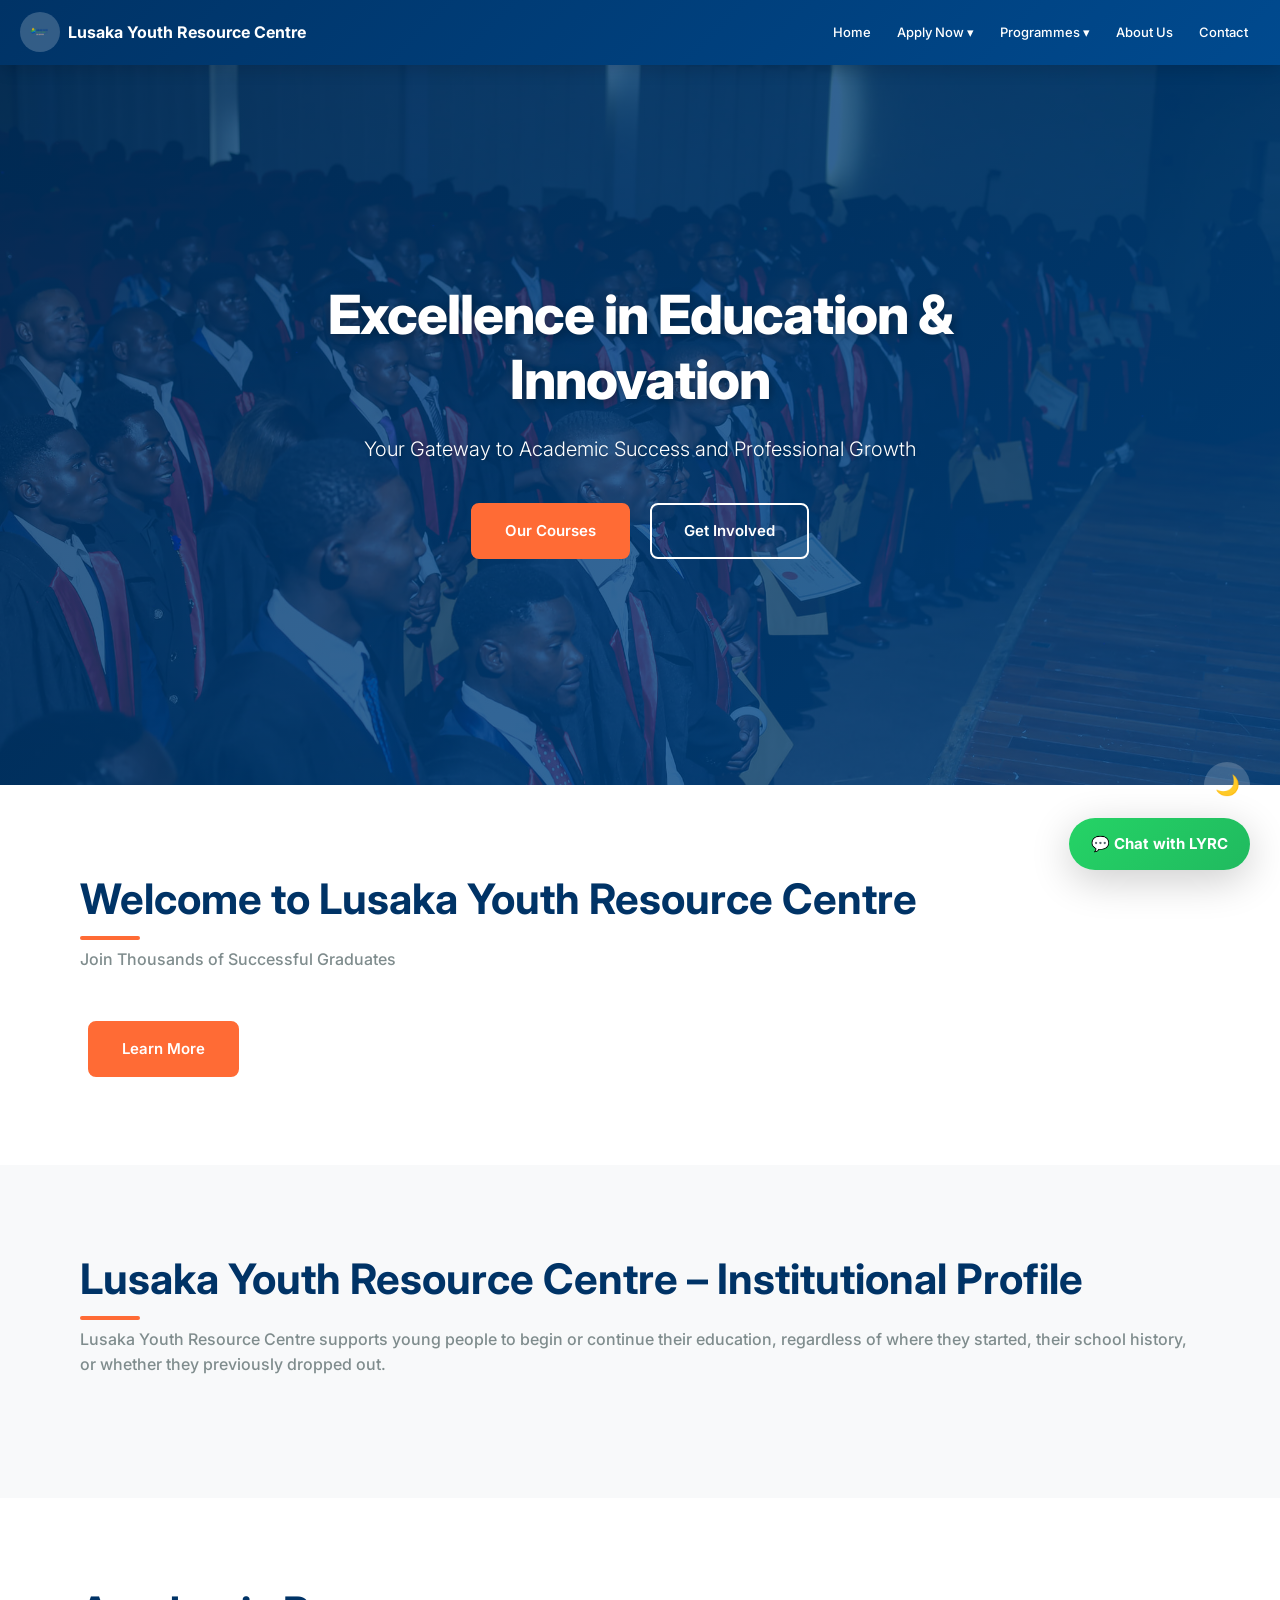
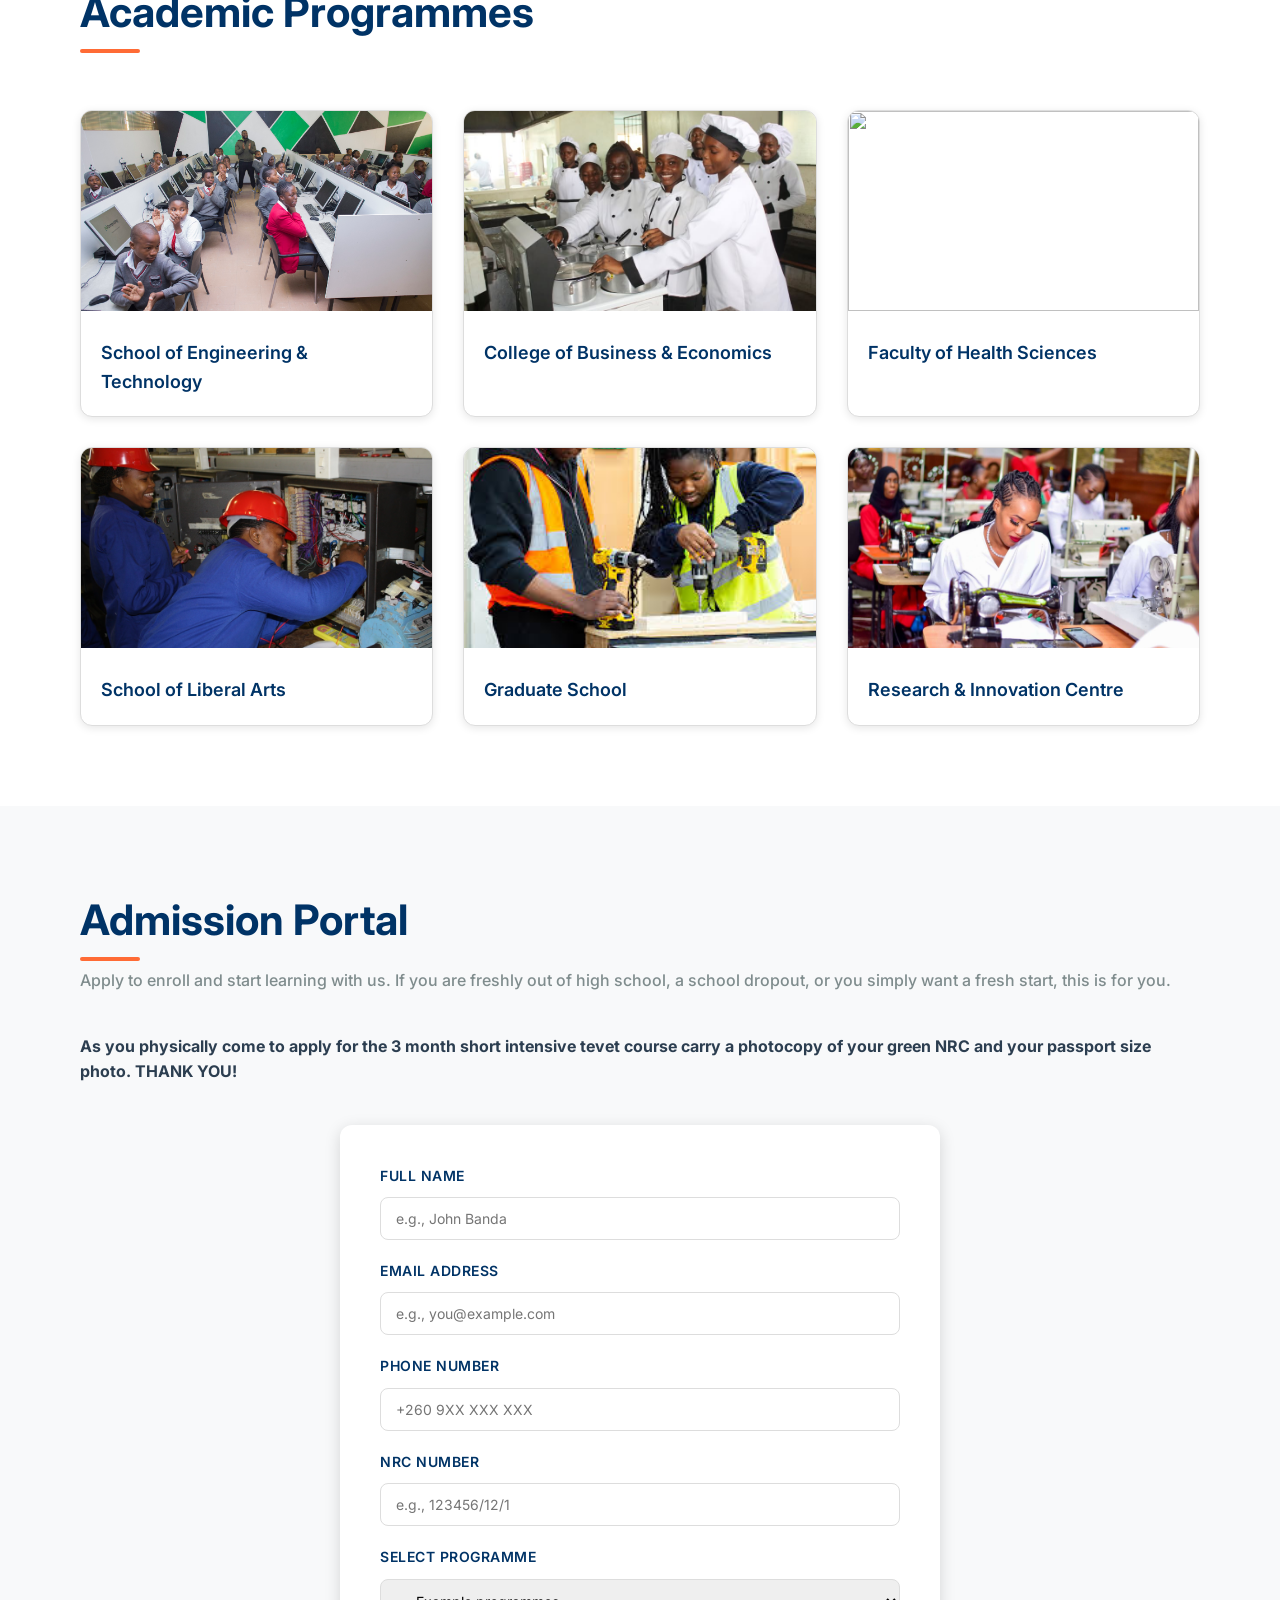
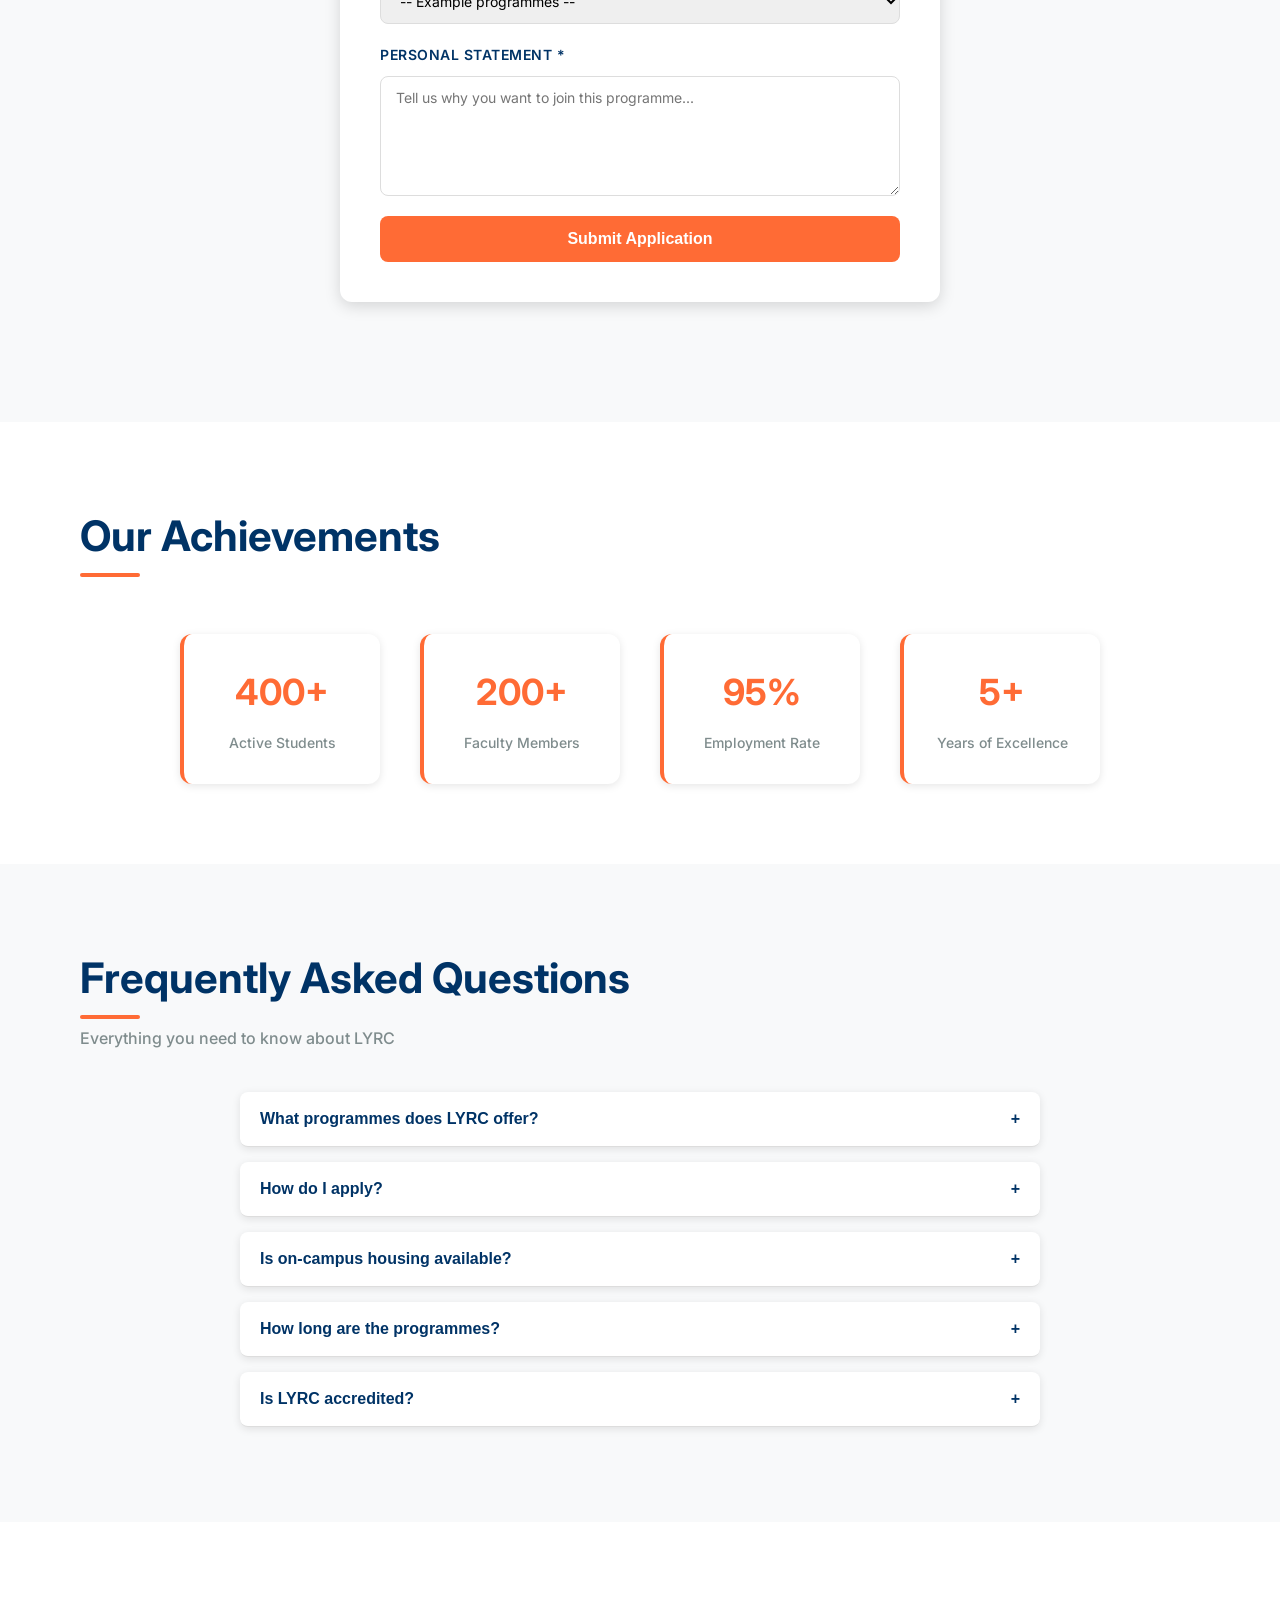
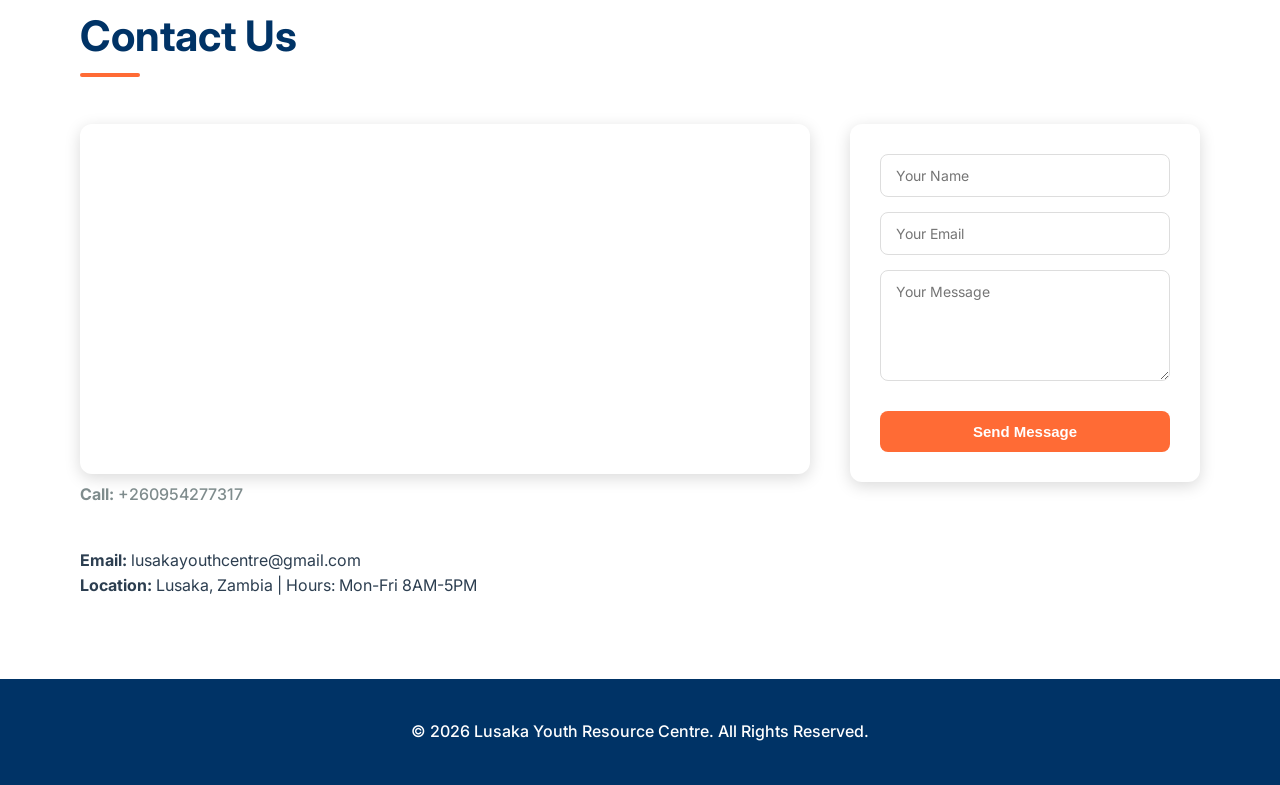
==== commit 9193ae4c: "Add files via upload" ====
--- a/index.html
+++ b/index.html
@@ -78,8 +78,8 @@
 <h2>Welcome to Lusaka Youth Resource Centre</h2>
 <p>Join Thousands of Successful Graduates</p>
 
+
 <a href="#profile" class="btn">Learn More</a>
-<a href="#courses" class="btn secondary">Our Programmes</a>
 
 </section>
 
@@ -89,7 +89,7 @@
 <h2>Lusaka Youth Resource Centre – Institutional Profile</h2>
 
 <p>
-Lusaka Youth Resource Centre supports young people to begin or continue their education—regardless of where they started, their school history, or whether they previously dropped out.
+Lusaka Youth Resource Centre supports young people to begin or continue their education, regardless of where they started, their school history, or whether they previously dropped out.
 </p>
 
 </section>
@@ -139,7 +139,8 @@
 <section id="application" class="fade-in">
 
 <h2>Admission Portal</h2>
-<p>Apply to enroll and start learning with us. If you are freshly out of high school, a school dropout, or you simply want a fresh start—this is for you.</p>
+<p>Apply to enroll and start learning with us. If you are freshly out of high school, a school dropout, or you simply want a fresh start, this is for you.</p>
+
 
 <p><strong>As you physically come to apply for the 3 month short intensive tevet course carry a photocopy of your green NRC and your passport size photo. THANK YOU!</strong></p>
 
@@ -1389,7 +1390,12 @@
   }
 
   document.querySelectorAll('.nav-links a').forEach(link => {
-    link.addEventListener('click', function() {
+    link.addEventListener('click', function(e) {
+      // Do NOT close the whole mobile menu if the user tapped a dropdown toggle.
+      if (this.closest && this.closest('.dropdown')) {
+        return;
+      }
+
       document.querySelectorAll('.dropdown.open').forEach(dropdown => dropdown.classList.remove('open'));
       if (isMobileView()) {
         closeMobileNav();
@@ -1400,14 +1406,53 @@
   document.querySelectorAll('.dropdown > a').forEach(toggle => {
     toggle.addEventListener('click', function(event) {
       if (isMobileView()) {
+        // Toggle dropdown without closing the parent mobile nav.
         event.preventDefault();
+        event.stopPropagation();
+
         const dropdown = this.parentElement;
         if (dropdown) {
           dropdown.classList.toggle('open');
         }
+
+        // On mobile, opening one dropdown should close others.
+        document.querySelectorAll('.dropdown').forEach(d => {
+          if (d !== dropdown) d.classList.remove('open');
+        });
       }
     });
   });
+
+  // Desktop hover behavior: open on mouse enter, close on mouse leave (with delay)
+  // This prevents the menu from disappearing when moving the cursor from the toggle into the dropdown.
+  document.querySelectorAll('.dropdown').forEach(dropdown => {
+    let closeTimeoutId = null;
+
+    function openDropdown() {
+      if (!isMobileView()) {
+        if (closeTimeoutId) {
+          clearTimeout(closeTimeoutId);
+          closeTimeoutId = null;
+        }
+        dropdown.classList.add('open');
+      }
+    }
+
+    function scheduleClose() {
+      if (!isMobileView()) {
+        if (closeTimeoutId) clearTimeout(closeTimeoutId);
+
+        closeTimeoutId = setTimeout(() => {
+          dropdown.classList.remove('open');
+          closeTimeoutId = null;
+        }, 180); // ms delay before closing
+      }
+    }
+
+    dropdown.addEventListener('mouseenter', openDropdown);
+    dropdown.addEventListener('mouseleave', scheduleClose);
+  });
+
 
   window.addEventListener('resize', function() {
     if (!isMobileView()) {
@@ -1415,6 +1460,7 @@
     }
   });
 
+
   if (darkModeBtn) {
     const darkModeEnabled = localStorage.getItem('darkMode') === 'enabled';
     document.body.classList.toggle('dark', darkModeEnabled);
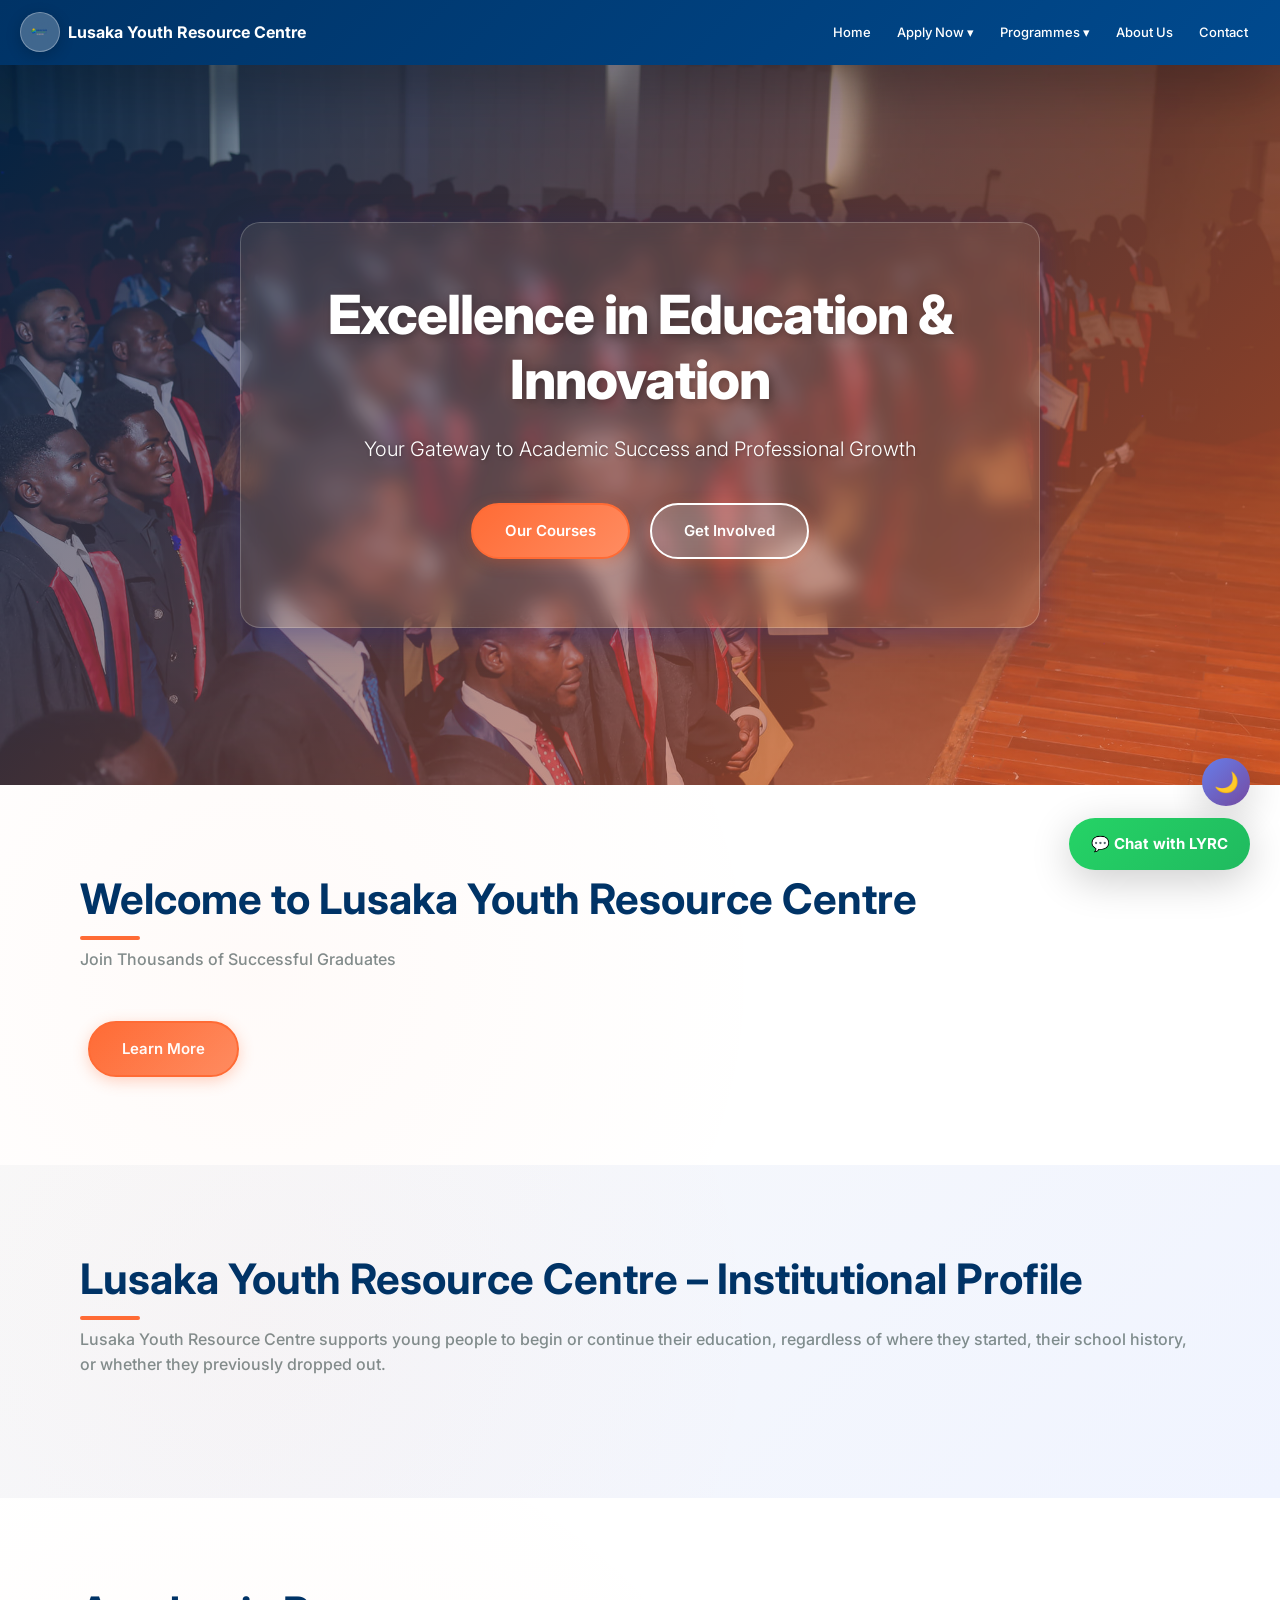
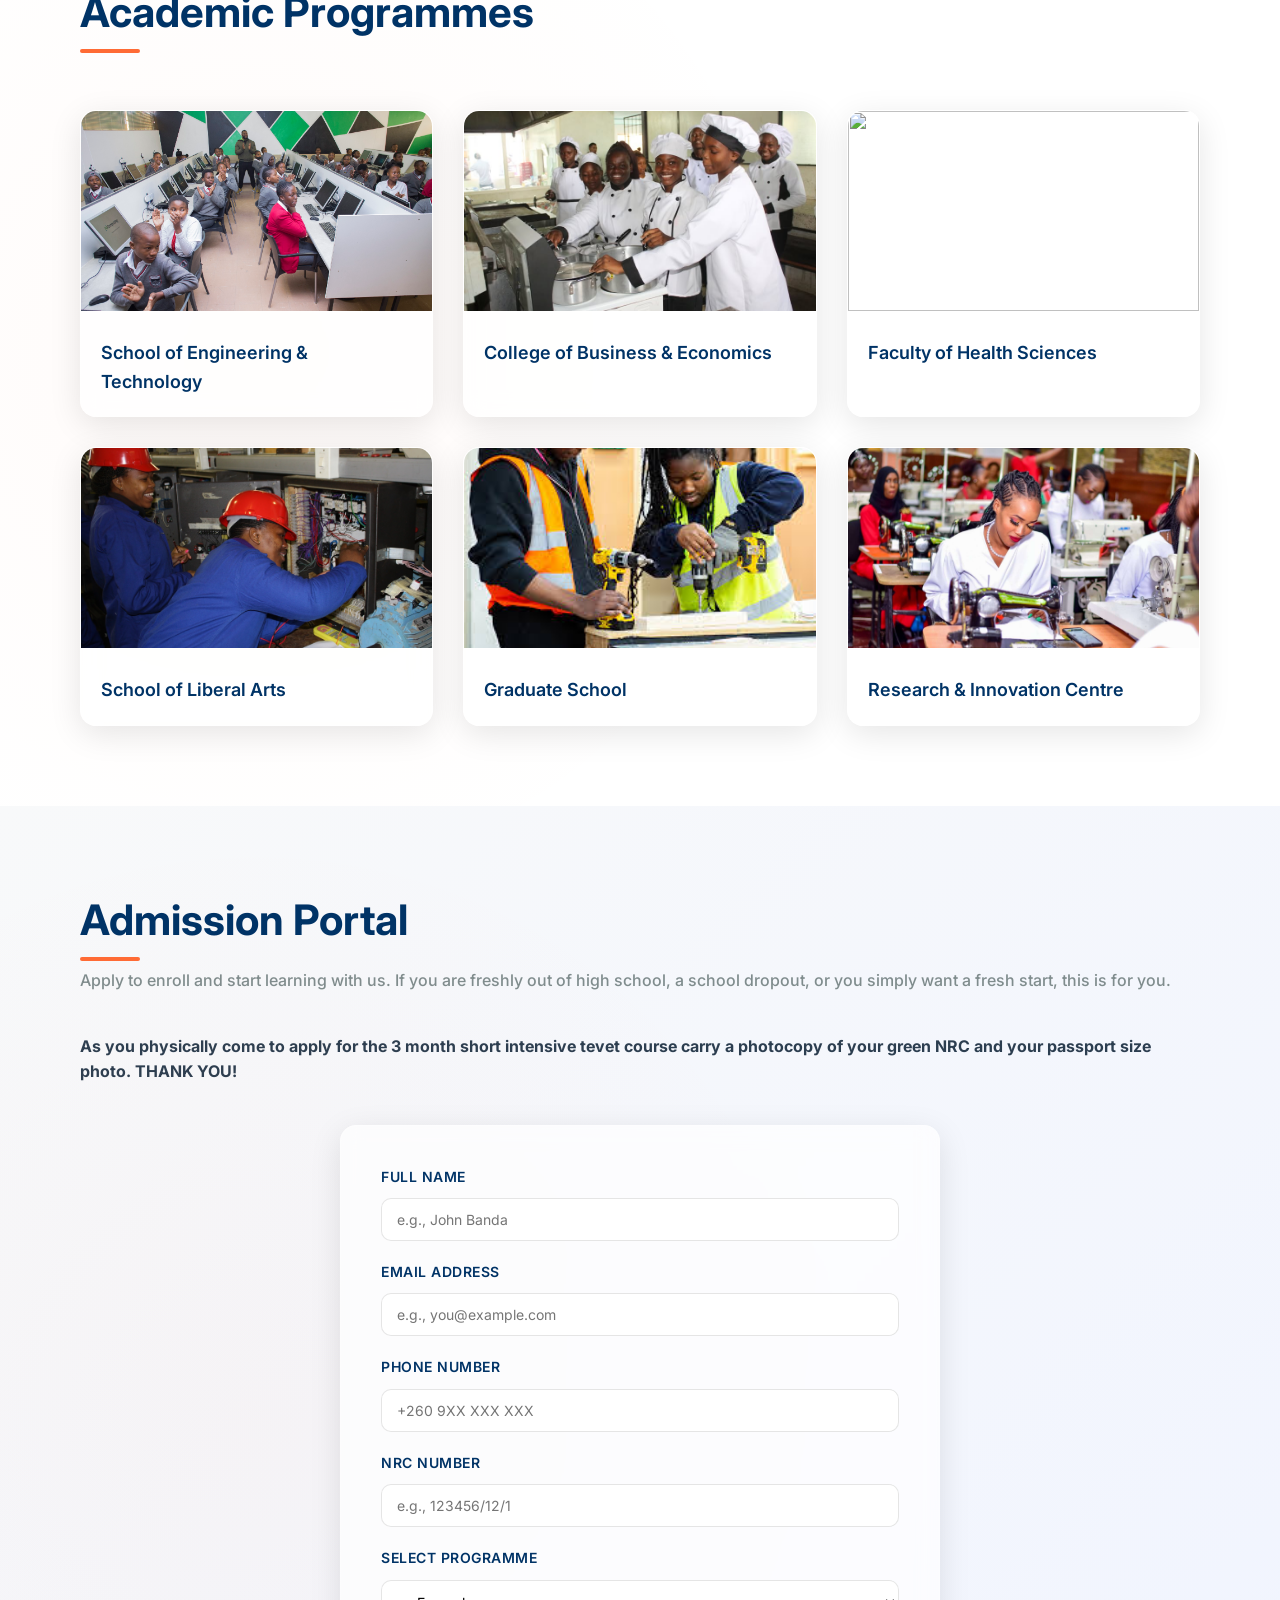
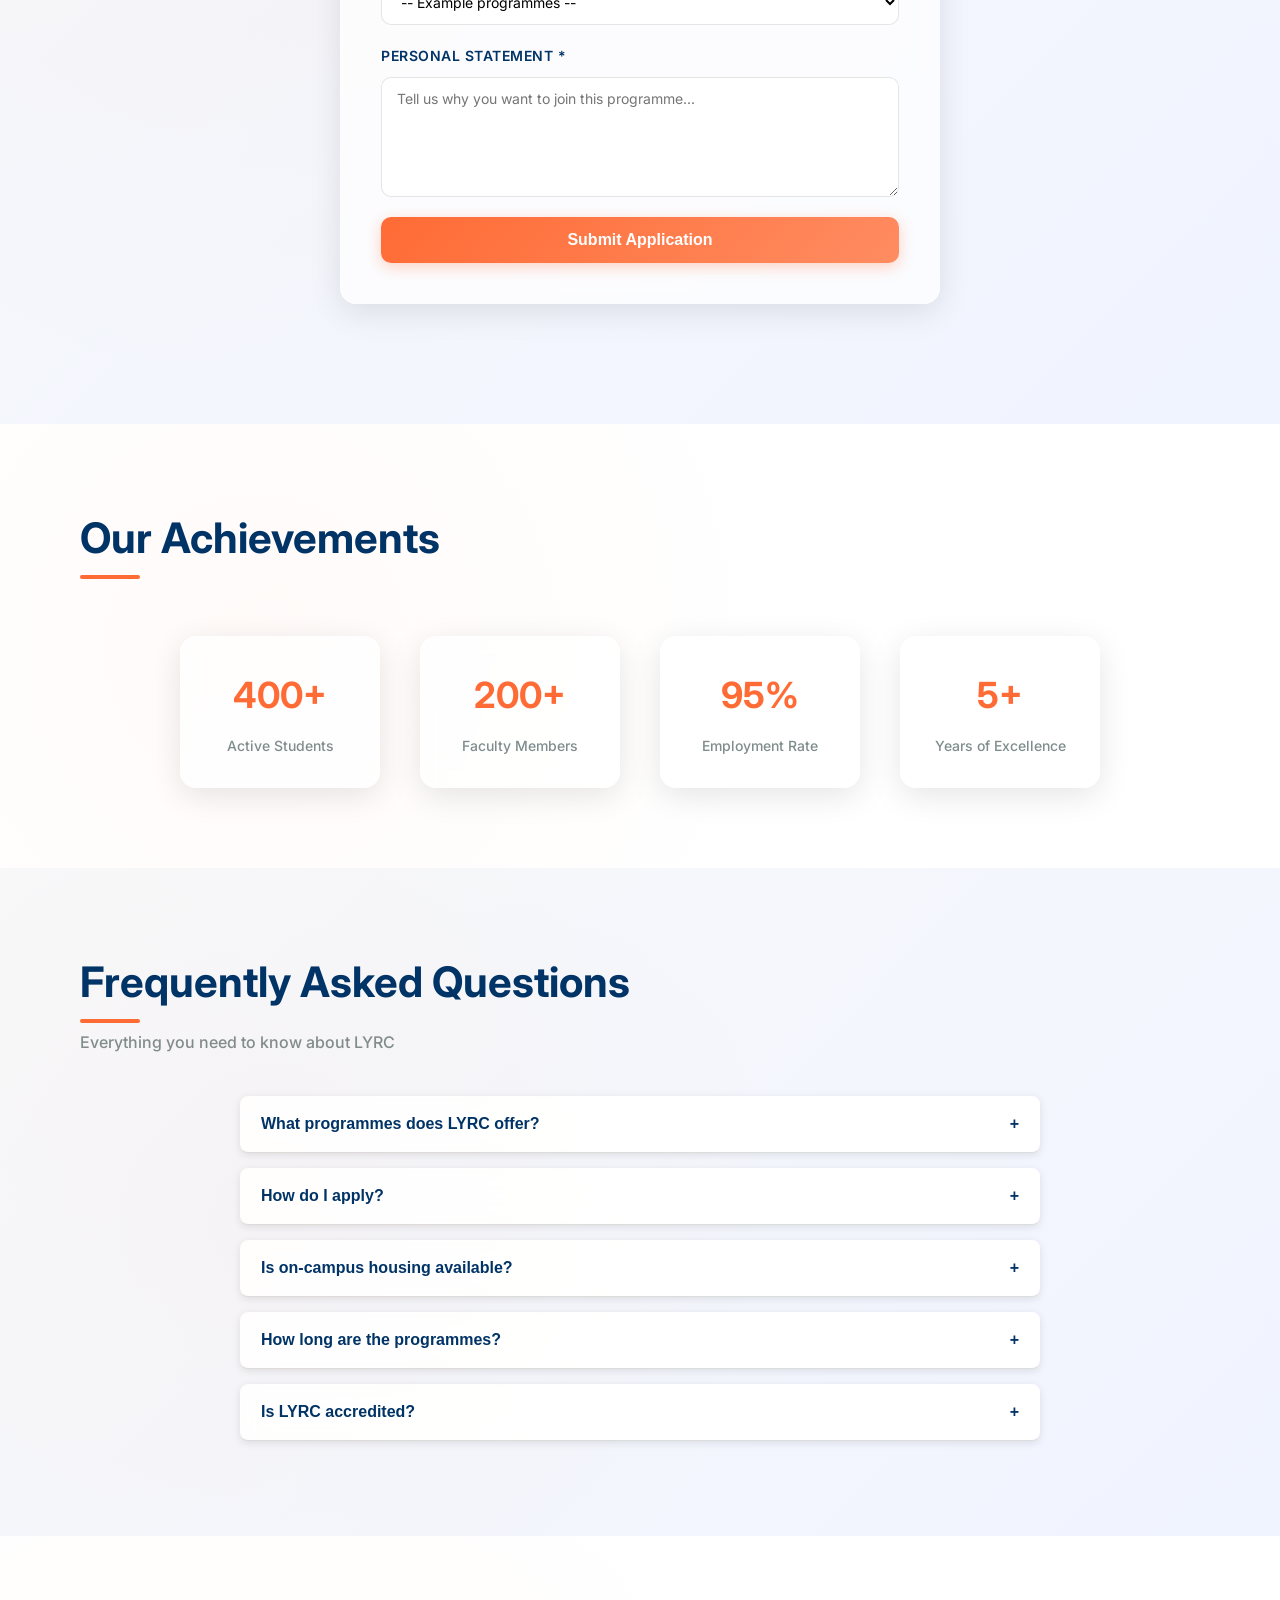
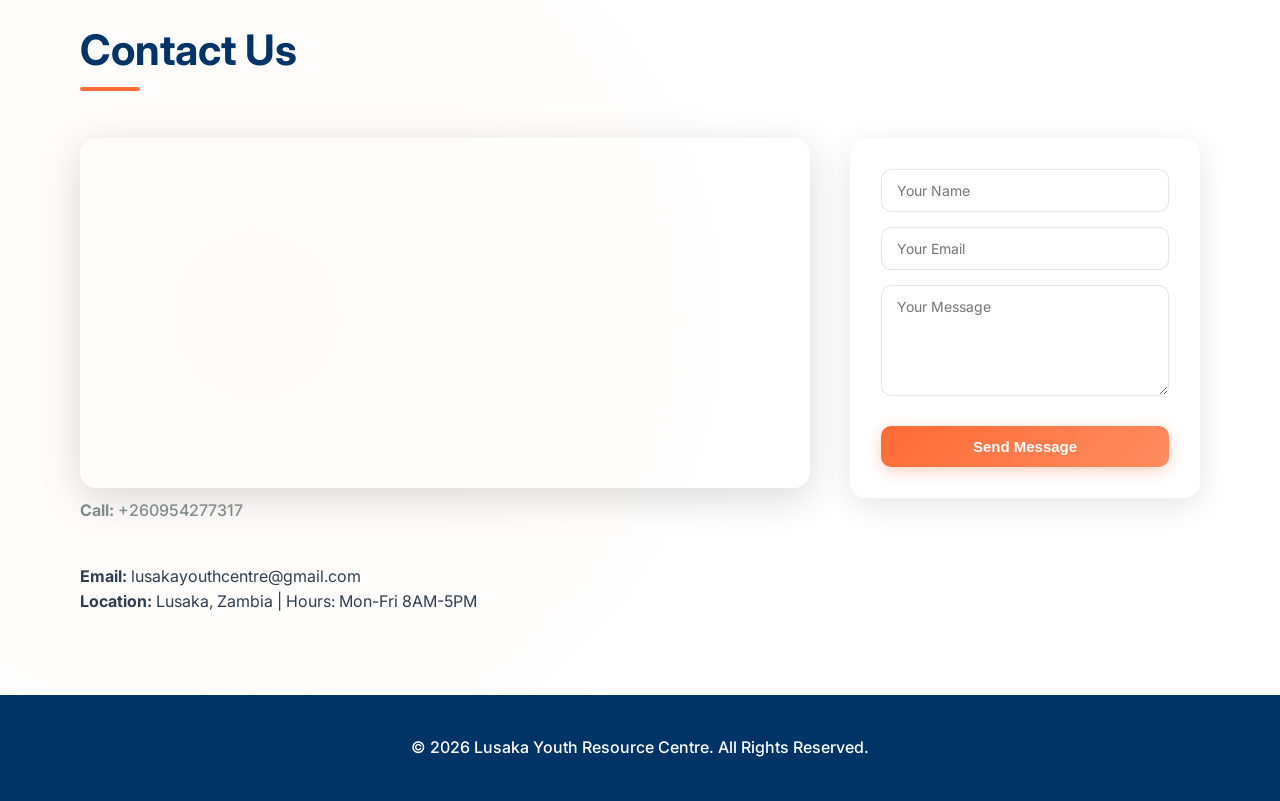
==== commit feb3d0cc: "Add files via upload" ====
--- a/index.html
+++ b/index.html
@@ -6,6 +6,7 @@
 <title>Lusaka Youth Resource Centre</title>
 <link rel="icon" href="images/logo.png" type="image/png">
 <link rel="stylesheet" href="style.css">
+<link rel="stylesheet" href="animations.css">
 </head>
 
 <body>
@@ -16,7 +17,6 @@
 <div class="nav-left">
   <img src="images/logo.png" class="logo-img">
   <span class="logo-text">Lusaka Youth Resource Centre</span>
-  <button id="darkModeBtn" type="button" class="dark-mode-btn" title="Toggle Dark Mode">🌙</button>
   <button id="mobileMenuBtn" type="button" class="hamburger" aria-label="Open menu" aria-expanded="false">☰</button>
 </div>
 
@@ -40,12 +40,12 @@
 <li class="dropdown">
 <a href="#courses">Programmes ▾</a>
 <ul class="dropdown-menu">
-<li><a href="#">ICT</a></li>
-<li><a href="#">Food Production</a></li>
-<li><a href="#">Hospitality</a></li>
-<li><a href="#">Electrical</a></li>
-<li><a href="#">Carpentry</a></li>
-<li><a href="#">Fashion Design</a></li>
+<li><span>ICT</span></li>
+<li><span>Food Production</span></li>
+<li><span>Hospitality</span></li>
+<li><span>Electrical</span></li>
+<li><span>Carpentry</span></li>
+<li><span>Fashion Design</span></li>
 </ul>
 </li>
 
@@ -892,10 +892,13 @@
 <p>© 2026 Lusaka Youth Resource Centre. All Rights Reserved.</p>
 
 </footer>
-<!-- WHATSAPP BUTTON -->
-<a href="https://wa.me/260954277317" target="_blank" class="whatsapp-btn" title="Chat with us on WhatsApp">
-  💬 Chat with LYRC
-</a>
+<!-- FLOATING ACTION BUTTONS -->
+<div class="floating-buttons">
+  <button id="darkModeBtn" type="button" class="dark-mode-btn" title="Toggle Dark Mode">🌙</button>
+  <a href="https://wa.me/260954277317" target="_blank" class="whatsapp-btn" title="Chat with us on WhatsApp">
+    💬 Chat with LYRC
+  </a>
+</div>
 <!-- HERO SLIDER -->
 <script>
 
@@ -1405,17 +1408,18 @@
 
   document.querySelectorAll('.dropdown > a').forEach(toggle => {
     toggle.addEventListener('click', function(event) {
-      if (isMobileView()) {
-        // Toggle dropdown without closing the parent mobile nav.
-        event.preventDefault();
-        event.stopPropagation();
-
-        const dropdown = this.parentElement;
-        if (dropdown) {
-          dropdown.classList.toggle('open');
-        }
-
-        // On mobile, opening one dropdown should close others.
+      const dropdown = this.parentElement;
+      if (!dropdown) return;
+
+      // Toggle open/close on tap/click (including mobile).
+      event.preventDefault();
+      event.stopPropagation();
+
+      const willOpen = !dropdown.classList.contains('open');
+      dropdown.classList.toggle('open');
+
+      // If opening one dropdown, close the others.
+      if (willOpen) {
         document.querySelectorAll('.dropdown').forEach(d => {
           if (d !== dropdown) d.classList.remove('open');
         });
@@ -1423,36 +1427,19 @@
     });
   });
 
-  // Desktop hover behavior: open on mouse enter, close on mouse leave (with delay)
-  // This prevents the menu from disappearing when moving the cursor from the toggle into the dropdown.
-  document.querySelectorAll('.dropdown').forEach(dropdown => {
-    let closeTimeoutId = null;
-
-    function openDropdown() {
-      if (!isMobileView()) {
-        if (closeTimeoutId) {
-          clearTimeout(closeTimeoutId);
-          closeTimeoutId = null;
-        }
-        dropdown.classList.add('open');
-      }
-    }
-
-    function scheduleClose() {
-      if (!isMobileView()) {
-        if (closeTimeoutId) clearTimeout(closeTimeoutId);
-
-        closeTimeoutId = setTimeout(() => {
-          dropdown.classList.remove('open');
-          closeTimeoutId = null;
-        }, 180); // ms delay before closing
-      }
-    }
-
-    dropdown.addEventListener('mouseenter', openDropdown);
-    dropdown.addEventListener('mouseleave', scheduleClose);
+  // Close dropdowns when clicking/tapping outside (mobile + desktop).
+  document.addEventListener('click', function(event) {
+    const target = event.target;
+    if (!target || !target.closest) return;
+
+    const clickedDropdownToggle = target.closest('.dropdown > a');
+    const clickedDropdown = target.closest('.dropdown');
+
+    // If the click was on a dropdown toggle or inside an open dropdown, do nothing.
+    if (clickedDropdownToggle || clickedDropdown) return;
+
+    document.querySelectorAll('.dropdown.open').forEach(d => d.classList.remove('open'));
   });
-
 
   window.addEventListener('resize', function() {
     if (!isMobileView()) {
--- a/style.css
+++ b/style.css
@@ -24,7 +24,10 @@
   --shadow-sm: 0 2px 8px rgba(0,0,0,0.1);
   --shadow-md: 0 4px 16px rgba(0,0,0,0.15);
   --shadow-lg: 0 10px 40px rgba(0,0,0,0.2);
+  --shadow-xl: 0 20px 60px rgba(0,0,0,0.25);
   --transition: all 0.3s cubic-bezier(0.4, 0, 0.2, 1);
+  --glass-bg: rgba(255, 255, 255, 0.7);
+  --glass-border: rgba(255, 255, 255, 0.2);
 }
 
 /* GENERAL */
@@ -40,7 +43,7 @@
 
 body {
   font-family: 'Inter', -apple-system, BlinkMacSystemFont, 'Segoe UI', sans-serif;
-  background: var(--lighter);
+  background: linear-gradient(135deg, var(--lighter) 0%, #f0f4ff 100%);
   color: var(--text-dark);
   line-height: 1.6;
   transition: background 0.3s ease, color 0.3s ease;
@@ -65,7 +68,8 @@
   position: sticky;
   top: 0;
   z-index: 1000;
-  box-shadow: var(--shadow-md);
+  box-shadow: var(--shadow-xl);
+  backdrop-filter: blur(10px);
 }
 
 .nav-left {
@@ -82,9 +86,12 @@
   height: 40px;
   width: 40px;
   border-radius: 50%;
-  background: rgba(255,255,255,0.2);
+  background: rgba(255,255,255,0.25);
   padding: 6px;
   flex-shrink: 0;
+  box-shadow: 0 4px 15px rgba(0,0,0,0.2);
+  backdrop-filter: blur(10px);
+  border: 1px solid rgba(255,255,255,0.3);
 }
 
 .hamburger {
@@ -104,21 +111,27 @@
 }
 
 .dark-mode-btn {
-  display: block;
-  background: rgba(255,255,255,0.2);
+  background: linear-gradient(135deg, #667eea 0%, #764ba2 100%);
   border: none;
   color: white;
-  font-size: 18px;
+  font-size: 20px;
   cursor: pointer;
-  padding: 8px 10px;
-  margin-left: 8px;
-  border-radius: 6px;
+  padding: 12px 12px;
+  border-radius: 50%;
   transition: var(--transition);
   flex-shrink: 0;
+  box-shadow: var(--shadow-lg);
+  display: flex;
+  align-items: center;
+  justify-content: center;
+  width: 48px;
+  height: 48px;
 }
 
 .dark-mode-btn:hover {
-  background: rgba(255,255,255,0.3);
+  background: linear-gradient(135deg, #764ba2 0%, #667eea 100%);
+  transform: scale(1.08) translateY(-3px);
+  box-shadow: 0 10px 30px rgba(102, 126, 234, 0.4);
 }
 
 .nav-links {
@@ -181,12 +194,12 @@
     border-radius: 0;
   }
 
-  .dropdown:hover .dropdown-menu,
   .dropdown.open .dropdown-menu {
     display: block;
   }
 
-  .dropdown-menu li a {
+  .dropdown-menu li a,
+  .dropdown-menu li span {
     padding-left: 28px;
   }
 }
@@ -213,33 +226,50 @@
 .nav-links li a:hover {
   background: rgba(255,255,255,0.2);
   transform: translateY(-2px);
+  box-shadow: inset 0 0 10px rgba(0,0,0,0.1);
 }
 
 /* DROPDOWN */
 .dropdown-menu {
   display: none;
   position: absolute;
-  background: white;
+  background: var(--glass-bg);
   top: 48px;
   min-width: 200px;
   list-style: none;
-  border-radius: 8px;
-  box-shadow: var(--shadow-lg);
+  border-radius: 12px;
+  box-shadow: 0 10px 40px rgba(0,0,0,0.2);
   overflow: hidden;
-}
-
-.dropdown-menu li a {
-  color: #000000;
-  padding: 12px 16px;
-  transition: var(--transition);
-}
-
-.dropdown-menu li a:hover {
-  background: var(--lighter);
-  color: var(--accent);
-}
-
-.dropdown:hover .dropdown-menu,
+  backdrop-filter: blur(10px);
+  border: 1px solid var(--glass-border);
+  animation: slideDown 0.3s ease-out;
+}
+
+@keyframes slideDown {
+  from {
+    opacity: 0;
+    transform: translateY(-10px);
+  }
+  to {
+    opacity: 1;
+    transform: translateY(0);
+  }
+}
+
+.dropdown-menu li a,
+  .dropdown-menu li span {
+    display: block;
+    color: #000000;
+    padding: 12px 16px;
+    transition: var(--transition);
+  }
+
+  .dropdown-menu li a:hover,
+  .dropdown-menu li span:hover {
+    background: linear-gradient(135deg, rgba(255, 107, 53, 0.1) 0%, rgba(255, 107, 53, 0.05) 100%);
+    color: var(--accent);
+  }
+
 .dropdown.open .dropdown-menu {
   display: block;
 }
@@ -260,6 +290,7 @@
   color: white;
   position: relative;
   overflow: hidden;
+  background: linear-gradient(135deg, #667eea 0%, #764ba2 100%);
 }
 
 .hero::before {
@@ -269,7 +300,7 @@
   left: 0;
   right: 0;
   bottom: 0;
-  background: linear-gradient(135deg, rgba(0,51,102,0.8) 0%, rgba(0,74,143,0.8) 100%);
+  background: linear-gradient(135deg, rgba(0,51,102,0.65) 0%, rgba(255,107,53,0.65) 100%);
   z-index: 1;
 }
 
@@ -295,6 +326,11 @@
   padding: 60px 40px;
   max-width: 800px;
   animation: fadeInUp 1s ease-out;
+  background: rgba(255, 255, 255, 0.08);
+  backdrop-filter: blur(10px);
+  border-radius: 20px;
+  border: 1px solid rgba(255, 255, 255, 0.2);
+  box-shadow: 0 8px 32px 0 rgba(31, 38, 135, 0.37);
 }
 
 .hero-content h1 {
@@ -326,11 +362,11 @@
 
 /* BUTTONS */
 .btn {
-  background: var(--accent);
+  background: linear-gradient(135deg, var(--accent) 0%, var(--accent-light) 100%);
   color: white;
   padding: 14px 32px;
   text-decoration: none;
-  border-radius: 8px;
+  border-radius: 50px;
   margin: 8px;
   display: inline-block;
   font-weight: 600;
@@ -338,25 +374,28 @@
   transition: var(--transition);
   border: 2px solid var(--accent);
   cursor: pointer;
+  box-shadow: 0 4px 15px rgba(255, 107, 53, 0.3);
 }
 
 .btn:hover {
-  background: var(--accent-light);
+  background: linear-gradient(135deg, var(--accent-light) 0%, var(--accent) 100%);
   border-color: var(--accent-light);
-  transform: translateY(-2px);
-  box-shadow: var(--shadow-lg);
+  transform: translateY(-3px);
+  box-shadow: 0 8px 25px rgba(255, 107, 53, 0.5);
 }
 
 .btn.secondary {
-  background: transparent;
+  background: rgba(255, 255, 255, 0.15);
   color: white;
   border: 2px solid white;
+  backdrop-filter: blur(10px);
 }
 
 .btn.secondary:hover {
-  background: white;
-  color: var(--primary);
+  background: rgba(255, 255, 255, 0.3);
+  color: white;
   border-color: white;
+  box-shadow: 0 8px 25px rgba(255, 255, 255, 0.3);
 }
 
 /* SECTIONS */
@@ -364,10 +403,23 @@
   padding: 80px;
   background: white;
   margin-bottom: 0;
+  position: relative;
+  overflow: hidden;
+}
+
+section::before {
+  content: '';
+  position: absolute;
+  top: 0;
+  left: 0;
+  right: 0;
+  bottom: 0;
+  background: radial-gradient(circle at 20% 50%, rgba(255, 107, 53, 0.03) 0%, transparent 50%);
+  pointer-events: none;
 }
 
 section:nth-child(even) {
-  background: var(--lighter);
+  background: linear-gradient(135deg, var(--lighter) 0%, #f0f4ff 100%);
 }
 
 section h2 {
@@ -406,17 +458,19 @@
 }
 
 .course-card {
-  background: white;
-  border-radius: 12px;
+  background: var(--glass-bg);
+  border-radius: 16px;
   overflow: hidden;
-  box-shadow: var(--shadow-sm);
-  transition: var(--transition);
-  border: 1px solid var(--border);
+  box-shadow: 0 8px 32px rgba(0,0,0,0.1);
+  transition: var(--transition);
+  border: 1px solid var(--glass-border);
+  backdrop-filter: blur(10px);
 }
 
 .course-card:hover {
-  transform: translateY(-8px);
-  box-shadow: var(--shadow-lg);
+  transform: translateY(-12px);
+  box-shadow: 0 20px 40px rgba(0,0,0,0.2);
+  background: rgba(255, 255, 255, 0.9);
 }
 
 .course-card img {
@@ -430,6 +484,39 @@
   color: var(--primary);
   font-size: 18px;
   font-weight: 600;
+}
+
+.course-details-grid {
+  display: grid;
+  grid-template-columns: repeat(auto-fit, minmax(260px, 1fr));
+  gap: 25px;
+  margin-top: 30px;
+}
+
+.course-details-grid article {
+  background: var(--glass-bg);
+  border-radius: 16px;
+  padding: 24px;
+  border: 1px solid var(--glass-border);
+  box-shadow: 0 8px 32px rgba(0,0,0,0.1);
+  backdrop-filter: blur(10px);
+  transition: var(--transition);
+}
+
+.course-details-grid article:hover {
+  transform: translateY(-8px);
+  box-shadow: 0 15px 40px rgba(0,0,0,0.15);
+  background: rgba(255, 255, 255, 0.9);
+}
+
+.course-details-grid article h3 {
+  margin-bottom: 14px;
+  color: var(--primary);
+}
+
+.course-details-grid article p {
+  margin-bottom: 14px;
+  line-height: 1.7;
 }
 
 /* ACHIEVEMENTS */
@@ -442,19 +529,22 @@
 }
 
 .stats div {
-  background: white;
+  background: var(--glass-bg);
   padding: 30px;
-  border-radius: 12px;
+  border-radius: 16px;
   text-align: center;
   min-width: 200px;
-  box-shadow: var(--shadow-sm);
+  box-shadow: 0 8px 32px rgba(0,0,0,0.1);
   border-left: 4px solid var(--accent);
-  transition: var(--transition);
+  border: 1px solid var(--glass-border);
+  transition: var(--transition);
+  backdrop-filter: blur(10px);
 }
 
 .stats div:hover {
-  box-shadow: var(--shadow-lg);
-  transform: translateY(-5px);
+  box-shadow: 0 15px 40px rgba(0,0,0,0.15);
+  transform: translateY(-8px);
+  background: rgba(255, 255, 255, 0.9);
 }
 
 .stats div h3 {
@@ -489,8 +579,8 @@
   width: 100%;
   height: 350px;
   border: none;
-  border-radius: 12px;
-  box-shadow: var(--shadow-md);
+  border-radius: 16px;
+  box-shadow: 0 10px 40px rgba(0,0,0,0.15);
 }
 
 form {
@@ -498,21 +588,25 @@
   flex-direction: column;
   gap: 15px;
   width: 350px;
-  background: white;
+  background: var(--glass-bg);
   padding: 30px;
-  border-radius: 12px;
-  box-shadow: var(--shadow-md);
+  border-radius: 16px;
+  box-shadow: 0 8px 32px rgba(0,0,0,0.1);
+  backdrop-filter: blur(10px);
+  border: 1px solid var(--glass-border);
 }
 
 form input,
 form textarea,
 form select {
   padding: 12px 15px;
-  border: 1px solid var(--border);
-  border-radius: 8px;
+  border: 1px solid rgba(0,0,0,0.1);
+  border-radius: 10px;
   font-family: 'Inter', sans-serif;
   font-size: 14px;
   transition: var(--transition);
+  background: rgba(255, 255, 255, 0.7);
+  backdrop-filter: blur(5px);
 }
 
 form input:focus,
@@ -520,25 +614,27 @@
 form select:focus {
   outline: none;
   border-color: var(--accent);
-  box-shadow: 0 0 0 3px rgba(255, 107, 53, 0.1);
+  box-shadow: 0 0 0 3px rgba(255, 107, 53, 0.2);
+  background: rgba(255, 255, 255, 0.9);
 }
 
 form button {
-  background: var(--accent);
+  background: linear-gradient(135deg, var(--accent) 0%, var(--accent-light) 100%);
   color: white;
   border: none;
   padding: 12px;
   cursor: pointer;
-  border-radius: 8px;
+  border-radius: 10px;
   font-weight: 600;
   font-size: 15px;
   transition: var(--transition);
+  box-shadow: 0 4px 15px rgba(255, 107, 53, 0.3);
 }
 
 form button:hover {
-  background: var(--accent-light);
-  transform: translateY(-2px);
-  box-shadow: var(--shadow-lg);
+  background: linear-gradient(135deg, var(--accent-light) 0%, var(--accent) 100%);
+  transform: translateY(-3px);
+  box-shadow: 0 8px 25px rgba(255, 107, 53, 0.4);
 }
 
 /* APPLICATION FORM */
@@ -549,10 +645,12 @@
   max-width: 600px;
   width: 100%;
   margin: 40px auto;
-  background: white;
+  background: var(--glass-bg);
   padding: 40px;
-  border-radius: 12px;
-  box-shadow: var(--shadow-md);
+  border-radius: 16px;
+  box-shadow: 0 8px 32px rgba(0,0,0,0.1);
+  backdrop-filter: blur(10px);
+  border: 1px solid var(--glass-border);
 }
 
 /* Ensure all form-group elements are styled consistently */
@@ -574,11 +672,13 @@
 .form-group select,
 .form-group textarea {
   padding: 12px 15px;
-  border: 1px solid var(--border);
-  border-radius: 8px;
+  border: 1px solid rgba(0,0,0,0.1);
+  border-radius: 10px;
   font-family: 'Inter', sans-serif;
   font-size: 14px;
   transition: var(--transition);
+  background: rgba(255, 255, 255, 0.7);
+  backdrop-filter: blur(5px);
 }
 
 .form-group input:focus,
@@ -586,7 +686,8 @@
 .form-group textarea:focus {
   outline: none;
   border-color: var(--primary);
-  box-shadow: 0 0 0 3px rgba(255, 107, 53, 0.1);
+  box-shadow: 0 0 0 3px rgba(255, 107, 53, 0.2);
+  background: rgba(255, 255, 255, 0.9);
 }
 
 .form-group:nth-child(2),
@@ -621,21 +722,22 @@
 
 .btn-apply {
   grid-column: 1 / -1;
-  background: var(--accent);
+  background: linear-gradient(135deg, var(--accent) 0%, var(--accent-light) 100%);
   color: white;
   padding: 14px 30px;
   border: none;
-  border-radius: 8px;
+  border-radius: 10px;
   font-size: 16px;
   font-weight: 600;
   cursor: pointer;
   transition: var(--transition);
+  box-shadow: 0 4px 15px rgba(255, 107, 53, 0.3);
 }
 
 .btn-apply:hover {
-  background: var(--accent-light);
-  transform: translateY(-2px);
-  box-shadow: var(--shadow-lg);
+  background: linear-gradient(135deg, var(--accent-light) 0%, var(--accent) 100%);
+  transform: translateY(-3px);
+  box-shadow: 0 8px 25px rgba(255, 107, 53, 0.4);
 }
 
 /* DARK MODE */
@@ -658,8 +760,9 @@
 }
 
 body.dark .course-card {
-  background: #25293a;
-  border-color: #333;
+  background: rgba(37, 41, 58, 0.7);
+  border-color: rgba(255, 255, 255, 0.1);
+  backdrop-filter: blur(10px);
 }
 
 body.dark .course-card h3 {
@@ -667,24 +770,29 @@
 }
 
 body.dark .stats div {
-  background: #25293a;
-  border-color: #ff6b35;
+  background: rgba(37, 41, 58, 0.7);
+  border-color: rgba(255, 255, 255, 0.1);
+  backdrop-filter: blur(10px);
 }
 
 body.dark form {
-  background: #25293a;
+  background: rgba(37, 41, 58, 0.7);
+  backdrop-filter: blur(10px);
 }
 
 body.dark form input,
 body.dark form textarea,
 body.dark form select {
-  background: #1a1f2e;
+  background: rgba(26, 31, 46, 0.8);
   color: #e0e6ed;
-  border-color: #333;
+  border-color: rgba(255, 255, 255, 0.1);
+  backdrop-filter: blur(5px);
 }
 
 body.dark .application-form {
-  background: #25293a;
+  background: rgba(37, 41, 58, 0.7);
+  backdrop-filter: blur(10px);
+  border-color: rgba(255, 255, 255, 0.1);
 }
 
 body.dark .form-group label {
@@ -705,9 +813,17 @@
 
 body.dark .nav-left,
 body.dark .nav-links li a,
-body.dark .hamburger,
+body.dark .hamburger {
+  color: #e0e6ed;
+}
+
 body.dark .dark-mode-btn {
-  color: #e0e6ed;
+  background: linear-gradient(135deg, #fbbf24 0%, #f59e0b 100%);
+}
+
+body.dark .dark-mode-btn:hover {
+  background: linear-gradient(135deg, #f59e0b 0%, #fbbf24 100%);
+  box-shadow: 0 10px 30px rgba(245, 158, 11, 0.4);
 }
 
 /* Fix dropdown link readability in dark mode */
@@ -746,30 +862,6 @@
 body.dark .whatsapp-btn {
   background: #2b7d5f;
 }
-
-/* DARK MODE BUTTON - position above WhatsApp chat */
-#darkModeBtn {
-  position: fixed;
-  right: 30px;
-  bottom: 92px; /* above WhatsApp button (30px bottom + ~52px height) */
-  z-index: 10000;
-
-  /* make it circular (force override any other rule) */
-  width: 46px;
-  height: 46px;
-  padding: 0;
-  border-radius: 50% !important;
-  display: flex;
-  align-items: center;
-  justify-content: center;
-
-  /* ensure icon looks good */
-  font-size: 20px;
-  line-height: 1;
-}
-
-
-
 
 /* FOOTER */
 footer {
@@ -948,16 +1040,19 @@
 
 .profile-field {
   padding: 20px;
-  background: white;
-  border-radius: 10px;
+  background: var(--glass-bg);
+  border-radius: 12px;
   border-left: 4px solid var(--accent);
-  box-shadow: var(--shadow-sm);
-  transition: var(--transition);
+  box-shadow: 0 8px 32px rgba(0,0,0,0.1);
+  transition: var(--transition);
+  backdrop-filter: blur(10px);
+  border: 1px solid var(--glass-border);
 }
 
 .profile-field:hover {
-  transform: translateY(-3px);
-  box-shadow: var(--shadow-md);
+  transform: translateY(-5px);
+  box-shadow: 0 15px 40px rgba(0,0,0,0.15);
+  background: rgba(255, 255, 255, 0.9);
 }
 
 .profile-field strong {
@@ -977,8 +1072,10 @@
 }
 
 body.dark .profile-field {
-  background: #25293a;
+  background: rgba(37, 41, 58, 0.7);
   border-left-color: #64b5f6;
+  backdrop-filter: blur(10px);
+  border-color: rgba(255, 255, 255, 0.1);
 }
 
 body.dark .profile-field strong {
@@ -1277,10 +1374,10 @@
 
 /* DOWNLOAD BUTTON */
 .download-btn {
-  background: var(--primary);
+  background: linear-gradient(135deg, var(--primary) 0%, var(--primary-light) 100%);
   color: white;
   padding: 8px 14px;
-  border-radius: 6px;
+  border-radius: 8px;
   text-decoration: none;
   font-size: 13px;
   font-weight: 600;
@@ -1288,12 +1385,13 @@
   display: inline-block;
   cursor: pointer;
   border: none;
+  box-shadow: 0 4px 15px rgba(0, 51, 102, 0.2);
 }
 
 .download-btn:hover {
-  background: var(--accent);
+  background: linear-gradient(135deg, var(--primary-light) 0%, var(--primary) 100%);
   transform: translateY(-2px);
-  box-shadow: var(--shadow-md);
+  box-shadow: 0 8px 25px rgba(0, 51, 102, 0.3);
 }
 
 body.dark .download-btn {
@@ -1317,14 +1415,14 @@
   width: 100%;
   height: 240px;
   object-fit: cover;
-  border-radius: 10px;
-  transition: var(--transition);
-  box-shadow: var(--shadow-sm);
+  border-radius: 12px;
+  transition: var(--transition);
+  box-shadow: 0 8px 32px rgba(0,0,0,0.1);
 }
 
 .gallery-item img:hover {
-  transform: scale(1.06) rotate(1deg);
-  box-shadow: var(--shadow-lg);
+  transform: scale(1.08) rotate(0.5deg);
+  box-shadow: 0 15px 40px rgba(0,0,0,0.25);
 }
 
 /* FAQ ACCORDION */
@@ -1345,7 +1443,7 @@
 
 .faq-question {
   width: 100%;
-  background: none;
+  background: var(--glass-bg);
   border: none;
   text-align: left;
   padding: 18px 20px;
@@ -1357,11 +1455,15 @@
   align-items: center;
   color: var(--primary);
   transition: var(--transition);
+  backdrop-filter: blur(10px);
+  border: 1px solid var(--glass-border);
+  border-radius: 12px;
 }
 
 .faq-question:hover {
-  background: var(--lighter);
+  background: linear-gradient(135deg, rgba(255, 107, 53, 0.1) 0%, rgba(255, 107, 53, 0.05) 100%);
   color: var(--accent);
+  box-shadow: 0 4px 15px rgba(0,0,0,0.1);
 }
 
 .faq-answer {
@@ -1369,8 +1471,20 @@
   padding: 15px 20px 20px;
   color: var(--text-light);
   line-height: 1.7;
-  background: white;
+  background: rgba(255, 255, 255, 0.5);
   font-size: 14px;
+  animation: slideIn 0.3s ease-out;
+}
+
+@keyframes slideIn {
+  from {
+    opacity: 0;
+    max-height: 0;
+  }
+  to {
+    opacity: 1;
+    max-height: 500px;
+  }
 }
 
 .faq-item.open .faq-answer {
@@ -1379,27 +1493,32 @@
 }
 
 .faq-item.open .faq-question {
-  background: var(--lighter);
+  background: linear-gradient(135deg, rgba(255, 107, 53, 0.15) 0%, rgba(255, 107, 53, 0.08) 100%);
   color: var(--accent);
+  box-shadow: 0 4px 15px rgba(0,0,0,0.1);
 }
 
 body.dark .faq-item {
-  background: #25293a;
-  border-color: #333;
+  background: rgba(37, 41, 58, 0.7);
+  border-color: rgba(255, 255, 255, 0.1);
+  backdrop-filter: blur(10px);
 }
 
 body.dark .faq-question {
   color: #64b5f6;
+  background: rgba(37, 41, 58, 0.7);
+  border-color: rgba(255, 255, 255, 0.1);
+  backdrop-filter: blur(10px);
 }
 
 body.dark .faq-question:hover {
-  background: #1a1f2e;
+  background: rgba(100, 181, 246, 0.1);
   color: #ffb74d;
 }
 
 body.dark .faq-answer {
   color: #a0aec0;
-  background: #25293a;
+  background: rgba(26, 31, 46, 0.8);
 }
 
 body.dark .faq-item.open .faq-answer {
@@ -1410,7 +1529,7 @@
 .fade-in {
   opacity: 0;
   transform: translateY(40px);
-  transition: opacity 0.8s ease, transform 0.8s ease;
+  transition: opacity 0.8s cubic-bezier(0.4, 0, 0.2, 1), transform 0.8s cubic-bezier(0.4, 0, 0.2, 1);
 }
 
 .fade-in.visible {
@@ -1430,11 +1549,13 @@
 
 #loginSection form {
   width: 400px;
-  background: white;
+  background: var(--glass-bg);
   padding: 40px;
-  border-radius: 12px;
+  border-radius: 16px;
   box-shadow: 0 20px 60px rgba(0,0,0,0.3);
   animation: slideUp 0.5s ease-out;
+  backdrop-filter: blur(10px);
+  border: 1px solid var(--glass-border);
 }
 
 @keyframes slideUp {
@@ -1497,11 +1618,20 @@
   box-shadow: var(--shadow-lg);
 }
 
-/* WHATSAPP BUTTON */
-.whatsapp-btn {
+/* FLOATING BUTTONS CONTAINER */
+.floating-buttons {
   position: fixed;
   bottom: 30px;
   right: 30px;
+  display: flex;
+  flex-direction: column;
+  gap: 12px;
+  align-items: flex-end;
+  z-index: 9999;
+}
+
+/* WHATSAPP BUTTON */
+.whatsapp-btn {
   background: linear-gradient(135deg, #25d366 0%, #20ba5f 100%);
   color: white;
   padding: 14px 22px;
@@ -1510,11 +1640,11 @@
   font-weight: 700;
   font-size: 15px;
   box-shadow: var(--shadow-lg);
-  z-index: 9999;
   transition: var(--transition);
   display: flex;
   align-items: center;
   gap: 8px;
+  position: static;
 }
 
 .whatsapp-btn:hover {
@@ -1611,7 +1741,6 @@
     padding-left: 28px;
   }
 
-  .dropdown:hover .dropdown-menu,
   .dropdown.open .dropdown-menu {
     display: block;
   }
@@ -1753,8 +1882,12 @@
   .whatsapp-btn {
     padding: 12px 16px;
     font-size: 13px;
+  }
+
+  .floating-buttons {
     bottom: 20px;
     right: 20px;
+    gap: 10px;
   }
 }
 
--- a/animations.css
+++ b/animations.css
@@ -0,0 +1,169 @@
+/* Additional Beautiful Animations and Effects */
+
+/* Staggered card animations on page load */
+.course-card {
+  animation: cardSlideUp 0.6s cubic-bezier(0.34, 1.56, 0.64, 1) forwards;
+  opacity: 0;
+}
+
+.course-card:nth-child(1) { animation-delay: 0s; }
+.course-card:nth-child(2) { animation-delay: 0.1s; }
+.course-card:nth-child(3) { animation-delay: 0.2s; }
+.course-card:nth-child(4) { animation-delay: 0.3s; }
+.course-card:nth-child(5) { animation-delay: 0.4s; }
+.course-card:nth-child(6) { animation-delay: 0.5s; }
+
+@keyframes cardSlideUp {
+  from {
+    opacity: 0;
+    transform: translateY(40px);
+  }
+  to {
+    opacity: 1;
+    transform: translateY(0);
+  }
+}
+
+/* Smooth button pulse animation */
+.btn::after {
+  content: '';
+  position: absolute;
+  top: 50%;
+  left: 50%;
+  width: 0;
+  height: 0;
+  border-radius: 50%;
+  background: rgba(255, 255, 255, 0.5);
+  transform: translate(-50%, -50%);
+  animation: none;
+}
+
+.btn:active::after {
+  animation: pulse 0.6s ease-out;
+}
+
+@keyframes pulse {
+  from {
+    width: 0;
+    height: 0;
+    opacity: 1;
+  }
+  to {
+    width: 300px;
+    height: 300px;
+    opacity: 0;
+  }
+}
+
+/* Smooth scroll animations */
+@keyframes fadeInLeft {
+  from {
+    opacity: 0;
+    transform: translateX(-30px);
+  }
+  to {
+    opacity: 1;
+    transform: translateX(0);
+  }
+}
+
+@keyframes fadeInRight {
+  from {
+    opacity: 0;
+    transform: translateX(30px);
+  }
+  to {
+    opacity: 1;
+    transform: translateX(0);
+  }
+}
+
+@keyframes zoomIn {
+  from {
+    opacity: 0;
+    transform: scale(0.95);
+  }
+  to {
+    opacity: 1;
+    transform: scale(1);
+  }
+}
+
+/* Floating animation for elements */
+@keyframes float {
+  0%, 100% {
+    transform: translateY(0px);
+  }
+  50% {
+    transform: translateY(-10px);
+  }
+}
+
+/* Shimmer effect for loading states */
+@keyframes shimmer {
+  0% {
+    background-position: -1000px 0;
+  }
+  100% {
+    background-position: 1000px 0;
+  }
+}
+
+/* Gradient animation */
+@keyframes gradientShift {
+  0% {
+    background-position: 0% 50%;
+  }
+  50% {
+    background-position: 100% 50%;
+  }
+  100% {
+    background-position: 0% 50%;
+  }
+}
+
+/* Text shadow animation on hover */
+@keyframes textGlow {
+  0% {
+    text-shadow: 0 0 5px rgba(255, 107, 53, 0);
+  }
+  50% {
+    text-shadow: 0 0 15px rgba(255, 107, 53, 0.5);
+  }
+  100% {
+    text-shadow: 0 0 5px rgba(255, 107, 53, 0);
+  }
+}
+
+/* Smooth transitions for form focus states */
+input:focus,
+textarea:focus,
+select:focus {
+  animation: focusGlow 0.3s ease-out forwards;
+}
+
+@keyframes focusGlow {
+  from {
+    box-shadow: 0 0 0 3px rgba(255, 107, 53, 0);
+  }
+  to {
+    box-shadow: 0 0 0 3px rgba(255, 107, 53, 0.2);
+  }
+}
+
+/* Smooth color transitions */
+section h2,
+.course-card h3,
+.stats div h3 {
+  transition: color 0.3s cubic-bezier(0.4, 0, 0.2, 1);
+}
+
+/* Hero slide fade animation */
+.hero-slide {
+  animation: fadeSlide 8s ease-in-out infinite;
+}
+
+@keyframes fadeSlide {
+  0%, 10%, 90%, 100% { opacity: 0; }
+  20%, 80% { opacity: 1; }
+}
